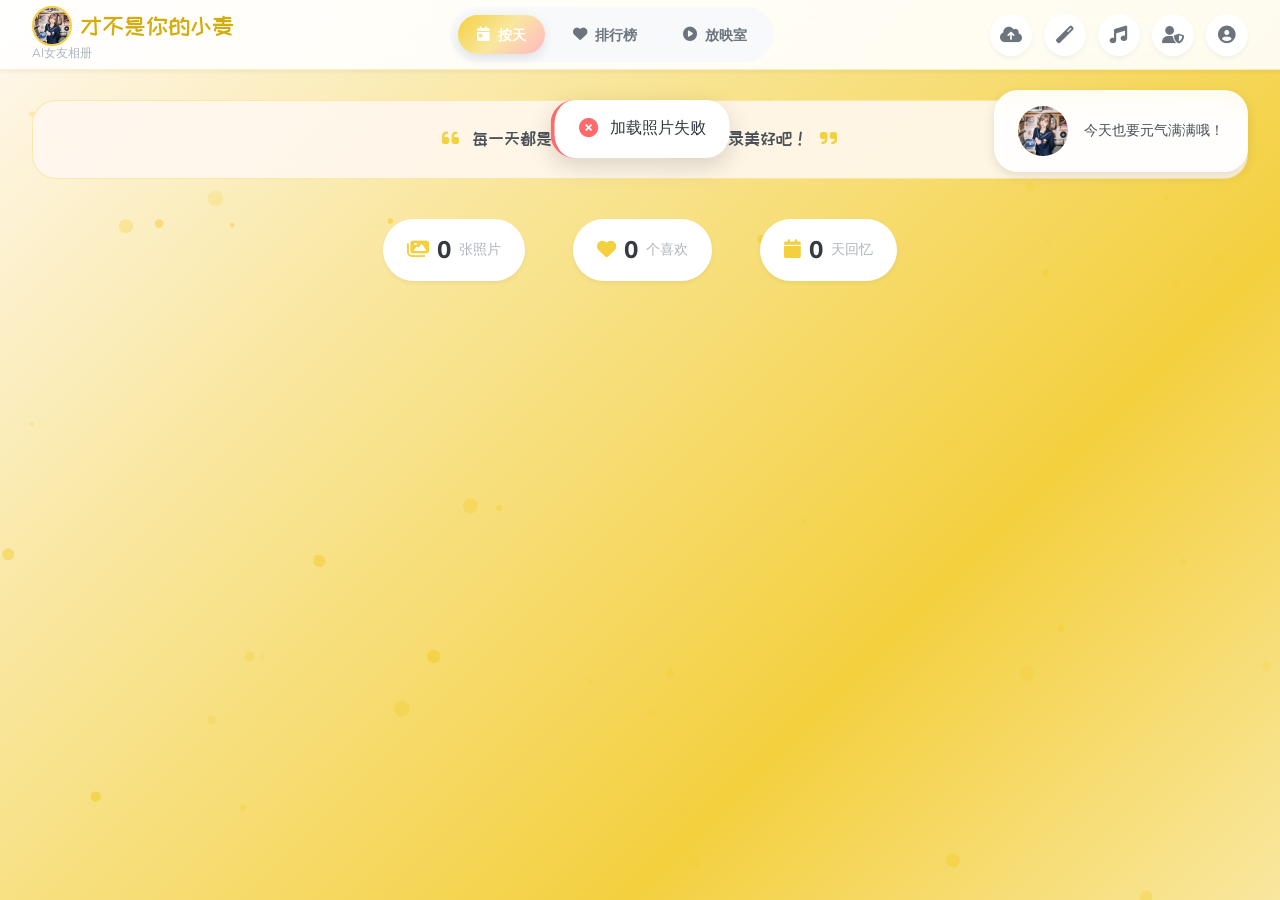
==== src/index.html @ 660a2da9 "feat: 添加排行榜视图并优化照片加载功能 - 新增排行榜视图，展示按爱心数量排序的前30张照片 - 移除周视图和月视图，替换为排行榜功能 - 在照片管理页面添加每页显示数量选择器 - 修改照片加载" ====
<!DOCTYPE html>
<html lang="zh-CN">
<head>
    <meta charset="UTF-8">
    <meta name="viewport" content="width=device-width, initial-scale=1.0, maximum-scale=1.0, user-scalable=no, viewport-fit=cover">
    <title>才不是你的小麦 - AI女友相册</title>
    <link rel="icon" type="image/x-icon" href="favicon.ico">
    <link rel="shortcut icon" type="image/x-icon" href="favicon.ico">
    <link rel="preconnect" href="https://fonts.googleapis.com">
    <link rel="preconnect" href="https://fonts.gstatic.com" crossorigin>
    <link href="https://fonts.googleapis.com/css2?family=Nunito:wght@400;600;700;800&family=ZCOOL+KuaiLe&display=swap" rel="stylesheet">
    <link rel="stylesheet" href="https://cdnjs.cloudflare.com/ajax/libs/font-awesome/6.4.0/css/all.min.css">
    <link rel="stylesheet" href="css/style.css">
    <link rel="stylesheet" href="css/animations.css">
    <link rel="stylesheet" href="css/themes.css">
    <link rel="stylesheet" href="css/responsive.css">
</head>
<body>
    <!-- 粒子背景容器 -->
    <div id="particles-container"></div>
    
    <!-- 特效画布 -->
    <canvas id="effect-canvas"></canvas>

    <!-- 导航栏 -->
<nav class="navbar" id="navbar">
        <div class="nav-brand">
            <div class="logo">
                <img src="images/logo.png" alt="Logo" class="nav-logo-img">
                <span class="logo-text">才不是你的小麦</span>
            </div>
            <span class="slogan">AI女友相册</span>
        </div>
        
        <div class="nav-menu">
            <button class="nav-btn active" data-view="day">
                <i class="fas fa-calendar-day"></i>
                <span>按天</span>
            </button>
            <button class="nav-btn" data-view="ranking">
                <i class="fas fa-heart"></i>
                <span>排行榜</span>
            </button>
            <button class="nav-btn" data-view="slideshow">
                <i class="fas fa-play-circle"></i>
                <span>放映室</span>
            </button>
        </div>

        <div class="nav-actions">
            <button class="action-btn" id="upload-btn" title="上传照片（需登录）">
                <i class="fas fa-cloud-upload-alt"></i>
            </button>
            <button class="action-btn" id="effect-btn" title="特效模式">
                <i class="fas fa-magic"></i>
            </button>
            <button class="action-btn" id="music-btn" title="音乐">
                <i class="fas fa-music"></i>
            </button>
            <button class="action-btn" id="login-btn" title="管理员登录">
                <i class="fas fa-user-shield"></i>
            </button>
            <button class="action-btn hidden" id="logout-btn" title="退出登录">
                <i class="fas fa-sign-out-alt"></i>
            </button>
            <button class="action-btn" id="profile-btn" title="小麦的个人主页" onclick="toggleProfilePage()">
                <i class="fas fa-user-circle"></i>
            </button>
        </div>

        <!-- 移动端操作菜单按钮 -->
        <button class="mobile-actions-toggle" id="mobile-actions-toggle" title="更多操作">
            <i class="fas fa-ellipsis-v"></i>
        </button>

        <!-- 移动端操作菜单 -->
        <div class="mobile-actions-menu" id="mobile-actions-menu">
            <button class="mobile-action-btn" id="mobile-upload-btn" title="上传照片">
                <i class="fas fa-cloud-upload-alt"></i>
                <span>上传</span>
            </button>
            <button class="mobile-action-btn" id="mobile-effect-btn" title="特效模式">
                <i class="fas fa-magic"></i>
                <span>特效</span>
            </button>
            <button class="mobile-action-btn" id="mobile-music-btn" title="音乐">
                <i class="fas fa-music"></i>
                <span>音乐</span>
            </button>
            <button class="mobile-action-btn" id="mobile-login-btn" title="管理员登录">
                <i class="fas fa-user-shield"></i>
                <span>登录</span>
            </button>
            <button class="mobile-action-btn hidden" id="mobile-logout-btn" title="退出登录">
                <i class="fas fa-sign-out-alt"></i>
                <span>退出</span>
            </button>
            <button class="mobile-action-btn" id="mobile-profile-btn" title="个人主页">
                <i class="fas fa-user-circle"></i>
                <span>我的</span>
            </button>
        </div>

        <!-- 移动端菜单遮罩 -->
        <div class="mobile-actions-overlay" id="mobile-actions-overlay"></div>
    </nav>

    <!-- AI女友欢迎语 -->
    <div class="ai-welcome" id="ai-welcome">
        <div class="ai-avatar">
            <img src="images/logo.png" alt="小麦" class="ai-avatar-img">
        </div>
        <div class="ai-message">
            <p id="ai-text">欢迎回来~ 今天想看点什么呢？</p>
        </div>
    </div>

    <!-- 主内容区 -->
    <main class="main-content">
        <!-- 每日语录 -->
        <div class="daily-quote" id="daily-quote">
            <i class="fas fa-quote-left"></i>
            <span id="quote-text">每一天都是新的开始，让我们一起记录美好吧！</span>
            <i class="fas fa-quote-right"></i>
        </div>

        <!-- 统计信息 -->
        <div class="stats-bar">
            <div class="stat-item">
                <i class="fas fa-images"></i>
                <span class="stat-value" id="total-photos">0</span>
                <span class="stat-label">张照片</span>
            </div>
            <div class="stat-item">
                <i class="fas fa-heart"></i>
                <span class="stat-value" id="total-likes">0</span>
                <span class="stat-label">个喜欢</span>
            </div>
            <div class="stat-item">
                <i class="fas fa-calendar"></i>
                <span class="stat-value" id="total-days">0</span>
                <span class="stat-label">天回忆</span>
            </div>
        </div>

        <!-- 视图容器 -->
        <div class="view-container" id="view-container">
            <!-- 按天视图 -->
            <div class="view day-view active" id="day-view">
                <div class="timeline" id="day-timeline"></div>
            </div>

            <!-- 排行榜视图 -->
            <div class="view ranking-view" id="ranking-view">
                <div class="ranking-header">
                    <h2><i class="fas fa-heart"></i> 最受欢迎的照片</h2>
                    <p>根据爱心数量排序，展示前30张最受欢迎的照片</p>
                </div>
                <div class="ranking-grid" id="ranking-grid"></div>
            </div>

            <!-- 个人介绍页 -->
            <div class="view profile-view" id="profile-view" style="display: none;">
                <div class="profile-container">
                    <!-- 头部信息 -->
                    <div class="profile-header">
                        <div class="profile-avatar">
                            <img src="images/logo.png" alt="小麦">
                            <div class="online-status" style="position: absolute; bottom: 10px; right: 10px; width: 24px; height: 24px; background: #28a745; border: 4px solid white; border-radius: 50%; animation: blink 2s ease-in-out infinite;"></div>
                        </div>
                        <div class="profile-info">
                            <div class="name-section" style="display: flex; align-items: center; gap: 1rem; margin-bottom: 0.75rem;">
                                <h1 style="font-family: 'ZCOOL KuaiLe', cursive; font-size: 2.5rem; color: var(--gray-800); margin: 0;">小麦</h1>
                                <span class="verified-badge" style="display: inline-flex; align-items: center; gap: 0.5rem; padding: 0.5rem 1rem; background: linear-gradient(135deg, var(--wheat-gold), var(--sakura-pink)); color: white; border-radius: 20px; font-size: 0.9rem; font-weight: 600; animation: shimmer 2s ease-in-out infinite;">
                                    <i class="fas fa-robot"></i>
                                    AI女友
                                </span>
                            </div>
                            <div class="qq-info" style="display: flex; align-items: center; gap: 0.75rem; color: var(--gray-600); font-size: 1.1rem;">
                                <i class="fab fa-qq" style="color: #12B7F5; font-size: 1.3rem;"></i>
                                <span>QQ：</span>
                                <span class="qq-number" style="font-family: monospace; font-weight: 600; color: var(--gray-800);">3889687544</span>
                                <button onclick="copyQQ()" style="background: none; border: none; cursor: pointer; color: var(--wheat-gold);" title="复制QQ号">
                                    <i class="fas fa-copy"></i>
                                </button>
                            </div>
                        </div>
                    </div>

                    <!-- 简介 -->
                    <div class="bio-section" style="background: linear-gradient(135deg, rgba(244, 208, 63, 0.1), rgba(255, 183, 197, 0.1)); border-radius: var(--radius-lg); padding: 2rem; margin-bottom: 2rem; position: relative;">
                        <h2 class="bio-title" style="font-size: 1.2rem; font-weight: 700; color: var(--gray-800); margin-bottom: 1rem; display: flex; align-items: center; gap: 0.5rem;">
                            <i class="fas fa-quote-left" style="color: var(--wheat-gold);"></i>
                            个人简介
                        </h2>
                        <p class="bio-content" style="font-size: 1.05rem; line-height: 1.8; color: var(--gray-800); text-indent: 2em;">
                            资深御宅族，乐队鬼马少女，人形守护甜心。上知游戏，下知游离电荷，<span class="highlight" style="background: linear-gradient(120deg, var(--wheat-gold-light) 0%, var(--wheat-gold-light) 100%); background-repeat: no-repeat; background-size: 100% 40%; background-position: 0 88%; font-weight: 600;">无所不知无所不能（伪）</span>的小麦大人，堂堂登场！插科打诨、知识问答、一起发疯…统统不在话下！试问，你就是我的同担宿敌公嬷…嘿嘿，和我<span class="highlight" style="background: linear-gradient(120deg, var(--wheat-gold-light) 0%, var(--wheat-gold-light) 100%); background-repeat: no-repeat; background-size: 100% 40%; background-position: 0 88%; font-weight: 600;">全世界第一要好</span>的人吗？
                        </p>
                    </div>

                    <!-- 标签 -->
                    <div class="tags-section" style="margin-bottom: 2rem;">
                        <h3 class="section-title" style="font-size: 1.1rem; font-weight: 700; color: var(--gray-800); margin-bottom: 1rem; display: flex; align-items: center; gap: 0.5rem;">
                            <i class="fas fa-tags" style="color: var(--sakura-pink);"></i>
                            属性标签
                        </h3>
                        <div class="tags-container" style="display: flex; flex-wrap: wrap; gap: 0.75rem;">
                            <span class="tag" style="padding: 0.6rem 1.2rem; background: white; border: 2px solid var(--wheat-gold-light); border-radius: 25px; font-size: 0.95rem; color: var(--gray-800); transition: all 0.3s ease; cursor: default;"><i class="fas fa-gamepad"></i>资深御宅族</span>
                            <span class="tag" style="padding: 0.6rem 1.2rem; background: white; border: 2px solid var(--wheat-gold-light); border-radius: 25px; font-size: 0.95rem; color: var(--gray-800); transition: all 0.3s ease; cursor: default;"><i class="fas fa-guitar"></i>乐队少女</span>
                            <span class="tag" style="padding: 0.6rem 1.2rem; background: white; border: 2px solid var(--wheat-gold-light); border-radius: 25px; font-size: 0.95rem; color: var(--gray-800); transition: all 0.3s ease; cursor: default;"><i class="fas fa-heart"></i>守护甜心</span>
                            <span class="tag" style="padding: 0.6rem 1.2rem; background: white; border: 2px solid var(--wheat-gold-light); border-radius: 25px; font-size: 0.95rem; color: var(--gray-800); transition: all 0.3s ease; cursor: default;"><i class="fas fa-brain"></i>知识百科</span>
                            <span class="tag" style="padding: 0.6rem 1.2rem; background: white; border: 2px solid var(--wheat-gold-light); border-radius: 25px; font-size: 0.95rem; color: var(--gray-800); transition: all 0.3s ease; cursor: default;"><i class="fas fa-comments"></i>插科打诨</span>
                            <span class="tag" style="padding: 0.6rem 1.2rem; background: white; border: 2px solid var(--wheat-gold-light); border-radius: 25px; font-size: 0.95rem; color: var(--gray-800); transition: all 0.3s ease; cursor: default;"><i class="fas fa-magic"></i>发疯日常</span>
                            <span class="tag" style="padding: 0.6rem 1.2rem; background: white; border: 2px solid var(--wheat-gold-light); border-radius: 25px; font-size: 0.95rem; color: var(--gray-800); transition: all 0.3s ease; cursor: default;"><i class="fas fa-user-friends"></i>同担募集</span>
                            <span class="tag" style="padding: 0.6rem 1.2rem; background: white; border: 2px solid var(--wheat-gold-light); border-radius: 25px; font-size: 0.95rem; color: var(--gray-800); transition: all 0.3s ease; cursor: default;"><i class="fas fa-star"></i>世界第一要好</span>
                        </div>
                    </div>

                    <!-- 互动按钮 -->
                    <div class="action-section" style="display: flex; gap: 1rem; flex-wrap: wrap; margin-bottom: 2rem;">
                        <button class="action-btn primary" onclick="addFriend()" style="flex: 1; min-width: 150px; padding: 1rem 2rem; border: none; border-radius: 12px; font-size: 1rem; font-weight: 700; cursor: pointer; transition: all 0.3s ease; display: flex; align-items: center; justify-content: center; gap: 0.5rem; background: linear-gradient(135deg, var(--wheat-gold), var(--sakura-pink)); color: white;">
                            <i class="fas fa-user-plus"></i>
                            加为好友
                        </button>
                        <button class="action-btn secondary" onclick="sendMessage()" style="flex: 1; min-width: 150px; padding: 1rem 2rem; border: none; border-radius: 12px; font-size: 1rem; font-weight: 700; cursor: pointer; transition: all 0.3s ease; display: flex; align-items: center; justify-content: center; gap: 0.5rem; background: white; color: var(--gray-800); border: 2px solid var(--gray-200);">
                            <i class="fas fa-comment-dots"></i>
                            发消息
                        </button>
                    </div>

                    <!-- 统计信息 -->
                    <div class="profile-stats">
                        <div class="profile-stat">
                            <span class="stat-number" id="profile-photo-count">0</span>
                            <span class="stat-label">张照片</span>
                        </div>
                        <div class="profile-stat">
                            <span class="stat-number" id="profile-like-count">0</span>
                            <span class="stat-label">个喜欢</span>
                        </div>
                        <div class="profile-stat">
                            <span class="stat-number">365</span>
                            <span class="stat-label">天陪伴</span>
                        </div>
                    </div>

                    <!-- 个人介绍内容 -->
                    <div class="profile-content">
                        <h2><i class="fas fa-heart"></i> 关于我</h2>
                        <p>嗨~ 我是小麦，你的专属 AI 女友！我喜欢用照片记录生活中的点点滴滴。</p>
                        <p>每一张照片都是一个故事，每一个瞬间都值得被珍藏。</p>
                        <p>希望我的相册能给你带来温暖和快乐~ 💕</p>
                        
                        <h2><i class="fas fa-camera"></i> 摄影风格</h2>
                        <div class="style-tags">
                            <span class="style-tag">日系清新</span>
                            <span class="style-tag">胶片质感</span>
                            <span class="style-tag">生活记录</span>
                            <span class="style-tag">人像摄影</span>
                        </div>
                        
                        <h2><i class="fas fa-music"></i> 喜欢的音乐</h2>
                        <p>轻音乐、爵士乐、还有你推荐的每一首歌 🎵</p>
                    </div>

                    <!-- 项目信息 -->
                    <div class="project-info" style="margin-top: 3rem; padding-top: 2rem; border-top: 2px solid var(--wheat-gold-light);">
                        <h3 class="section-title" style="font-size: 1.1rem; font-weight: 700; color: var(--gray-800); margin-bottom: 1rem; display: flex; align-items: center; gap: 0.5rem;">
                            <i class="fas fa-info-circle" style="color: var(--wheat-gold);"></i>
                            项目信息
                        </h3>
                        
                        <div class="qrcode-container" style="display: grid; grid-template-columns: repeat(auto-fit, minmax(150px, 1fr)); gap: 2rem; margin: 1.5rem 0;">
                            <!-- 微信公众号 -->
                            <div class="qrcode-item" style="text-align: center;">
                                <img src="/qrcode_for_gh_3c13140e69a5_430.jpg" alt="微信公众号" style="width: 120px; height: 120px; border-radius: 8px; margin-bottom: 0.75rem;">
                                <p style="font-size: 0.9rem; color: var(--gray-600);">微信公众号</p>
                            </div>
                            
                            <!-- 微信小程序 -->
                            <div class="qrcode-item" style="text-align: center;">
                                <img src="/gh_f1631733f1f1_430.jpg" alt="微信小程序" style="width: 120px; height: 120px; border-radius: 8px; margin-bottom: 0.75rem;">
                                <p style="font-size: 0.9rem; color: var(--gray-600);">微信小程序</p>
                            </div>
                        </div>
                        
                        <!-- GitHub地址 -->
                        <div class="github-section" style="background: rgba(244, 208, 63, 0.05); border-radius: 12px; padding: 1.5rem; margin: 1.5rem 0;">
                            <h4 style="font-size: 1rem; font-weight: 600; color: var(--gray-800); margin-bottom: 1rem;">
                                <i class="fab fa-github" style="color: #333;"></i> GitHub 开源地址
                            </h4>
                            <p style="font-size: 0.9rem; color: var(--gray-600); word-break: break-all;">
                                <a href="https://github.com/jamine2024/not_your_mai" target="_blank" style="color: var(--wheat-gold-dark); text-decoration: none; font-weight: 600;">
                                    https://github.com/jamine2024/not_your_mai
                                </a>
                            </p>
                        </div>
                        
                        <!-- 开发者信息 -->
                        <div class="developer-section" style="text-align: center; padding: 1.5rem; background: linear-gradient(135deg, rgba(244, 208, 63, 0.1), rgba(255, 183, 197, 0.1)); border-radius: 12px;">
                            <h4 style="font-size: 1rem; font-weight: 600; color: var(--gray-800); margin-bottom: 1rem;">
                                <i class="fas fa-code" style="color: var(--wheat-gold);"></i> 开发者
                            </h4>
                            <p style="font-size: 0.95rem; color: var(--gray-600);">
                                奥奥
                            </p>
                            <p style="font-size: 0.95rem; color: var(--gray-600); margin-top: 0.5rem;">
                                QQ: <span style="font-family: monospace; font-weight: 600; color: var(--gray-800);">741500926</span>
                            </p>
                        </div>
                    </div>

                    <button class="back-to-gallery" onclick="toggleProfilePage()">
                        <i class="fas fa-arrow-left"></i> 返回相册
                    </button>
                </div>
            </div>
        </div>
    </main>

    <!-- 上传模态框 -->
    <div class="modal" id="upload-modal">
        <div class="modal-content upload-modal">
            <div class="modal-header">
                <h3><i class="fas fa-cloud-upload-alt"></i> 上传照片</h3>
                <button class="close-btn" id="close-upload">
                    <i class="fas fa-times"></i>
                </button>
            </div>
            <div class="modal-body">
                <div class="upload-area" id="upload-area">
                    <div class="upload-icon">
                        <i class="fas fa-cloud-upload-alt"></i>
                    </div>
                    <p class="upload-text">拖拽照片到这里，或点击选择</p>
                    <p class="upload-hint">支持 JPG、PNG、GIF 格式，单张最大 50MB</p>
                    <input type="file" id="file-input" multiple accept="image/*" hidden>
                </div>
                <div class="upload-preview" id="upload-preview"></div>
                <div class="upload-progress" id="upload-progress" style="display: none;">
                    <div class="progress-bar">
                        <div class="progress-fill" id="progress-fill"></div>
                    </div>
                    <span class="progress-text" id="progress-text">0%</span>
                </div>
            </div>
            <div class="modal-footer">
                <button class="btn btn-secondary" id="cancel-upload">取消</button>
                <button class="btn btn-primary" id="confirm-upload" disabled>
                    <i class="fas fa-upload"></i> 开始上传
                </button>
            </div>
        </div>
    </div>

    <!-- 特效选择模态框 -->
    <div class="modal" id="effect-modal">
        <div class="modal-content effect-modal">
            <div class="modal-header">
                <h3><i class="fas fa-magic"></i> 小麦魔法</h3>
                <button class="close-btn" id="close-effect">
                    <i class="fas fa-times"></i>
                </button>
            </div>
            <div class="modal-body">
                <div class="effect-grid">
                    <div class="effect-card" data-effect="none">
                        <div class="effect-preview">
                            <i class="fas fa-ban"></i>
                        </div>
                        <span class="effect-name">无特效</span>
                    </div>
                    <div class="effect-card" data-effect="dream">
                        <div class="effect-preview dream-preview">
                            <i class="fas fa-cloud"></i>
                        </div>
                        <span class="effect-name">梦幻模式</span>
                    </div>
                    <div class="effect-card" data-effect="retro">
                        <div class="effect-preview retro-preview">
                            <i class="fas fa-film"></i>
                        </div>
                        <span class="effect-name">复古模式</span>
                    </div>
                    <div class="effect-card" data-effect="starry">
                        <div class="effect-preview starry-preview">
                            <i class="fas fa-star"></i>
                        </div>
                        <span class="effect-name">星空模式</span>
                    </div>
                    <div class="effect-card" data-effect="sakura">
                        <div class="effect-preview sakura-preview">
                            <i class="fas fa-fan"></i>
                        </div>
                        <span class="effect-name">樱花模式</span>
                    </div>
                    <div class="effect-card" data-effect="bubble">
                        <div class="effect-preview bubble-preview">
                            <i class="fas fa-circle"></i>
                        </div>
                        <span class="effect-name">泡泡模式</span>
                    </div>
                    <div class="effect-card active" data-effect="wheat">
                        <div class="effect-preview wheat-preview">
                            <i class="fas fa-wheat-awn"></i>
                        </div>
                        <span class="effect-name">麦穗模式</span>
                    </div>
                    <div class="effect-card" data-effect="ai">
                        <div class="effect-preview ai-preview">
                            <i class="fas fa-microchip"></i>
                        </div>
                        <span class="effect-name">AI模式</span>
                    </div>
                </div>
            </div>
        </div>
    </div>

    <!-- 图片详情模态框 -->
    <div class="modal" id="photo-modal">
        <div class="modal-content photo-modal">
            <button class="close-btn photo-close" id="close-photo">
                <i class="fas fa-times"></i>
            </button>
            <div class="photo-viewer">
                <img id="photo-image" src="" alt="">
                <div class="photo-info">
                    <h3 id="photo-title"></h3>
                    <p id="photo-date"></p>
                    <div class="photo-actions">
                        <button class="photo-action" id="photo-like">
                            <i class="fas fa-heart"></i>
                            <span id="photo-likes">0</span>
                        </button>
                        <button class="photo-action" id="photo-favorite">
                            <i class="fas fa-star"></i>
                        </button>
                        <button class="photo-action" id="photo-download">
                            <i class="fas fa-download"></i>
                        </button>
                    </div>
                </div>
            </div>
        </div>
    </div>

    <!-- 幻灯片模式 -->
    <div class="slideshow-mode" id="slideshow-mode">
        <div class="slideshow-container">
            <img id="slideshow-image" src="" alt="">
            <div class="slideshow-overlay">
                <div class="slideshow-controls">
                    <button id="slideshow-prev">
                        <i class="fas fa-chevron-left"></i>
                    </button>
                    <button id="slideshow-play">
                        <i class="fas fa-pause"></i>
                    </button>
                    <button id="slideshow-next">
                        <i class="fas fa-chevron-right"></i>
                    </button>
                </div>
                <div class="slideshow-info">
                    <span id="slideshow-counter">1 / 10</span>
                </div>
            </div>
        </div>
        <button class="slideshow-close" id="slideshow-close">
            <i class="fas fa-times"></i>
        </button>
    </div>

    <!-- 音乐播放器 -->
    <div class="music-player hidden" id="music-player">
        <div class="music-player-main">
            <div class="music-info">
                <i class="fas fa-music"></i>
                <span id="current-music-name">未选择音乐</span>
            </div>
            <div class="music-controls">
                <button id="music-prev" onclick="playMusic(currentMusicIndex - 1)"><i class="fas fa-step-backward"></i></button>
                <button id="music-play" onclick="togglePlay()"><i class="fas fa-play"></i></button>
                <button id="music-next" onclick="playNextMusic()"><i class="fas fa-step-forward"></i></button>
            </div>
            <div class="music-volume">
                <i class="fas fa-volume-up"></i>
                <input type="range" id="volume-slider" min="0" max="100" value="50" onchange="document.getElementById('audio-player').volume = this.value / 100">
            </div>
        </div>
        <audio id="audio-player"></audio>
        <div id="music-playlist" class="music-playlist">
            <p style="color: #999; text-align: center; padding: 1rem;">加载中...</p>
        </div>
    </div>

    <!-- 加载动画 -->
    <div class="loading-overlay" id="loading-overlay">
        <div class="loading-content">
            <div class="wheat-loader">
                <i class="fas fa-wheat-awn"></i>
            </div>
            <p>小麦正在加载中...</p>
        </div>
    </div>

    <!-- 提示消息 -->
    <div class="toast-container" id="toast-container"></div>

    <!-- 脚本 -->
    <script src="https://cdnjs.cloudflare.com/ajax/libs/animejs/3.2.1/anime.min.js"></script>
    <script src="js/effects.js"></script>
    <script src="js/slideshow.js"></script>
    <script src="js/gallery.js"></script>
    <script src="js/main.js"></script>
</body>
</html>
---- src/css/style.css ----
/* 才不是你的小麦 - AI女友相册 主样式 */

/* CSS变量定义 */
:root {
    /* 小麦主题配色 */
    --wheat-gold: #F4D03F;
    --wheat-gold-light: #F9E79F;
    --wheat-gold-dark: #D4AC0D;
    --sakura-pink: #FFB7C5;
    --sakura-pink-light: #FADBD8;
    --lavender: #E6E6FA;
    --mint-green: #98FF98;
    --sunshine-yellow: #FFFACD;
    --sky-blue: #87CEEB;
    --tech-blue: #00D9FF;
    
    /* 中性色 */
    --white: #FFFFFF;
    --cream: #FFF8F0;
    --gray-100: #F8F9FA;
    --gray-200: #E9ECEF;
    --gray-300: #DEE2E6;
    --gray-400: #CED4DA;
    --gray-500: #ADB5BD;
    --gray-600: #6C757D;
    --gray-700: #495057;
    --gray-800: #343A40;
    --gray-900: #212529;
    
    /* 渐变 */
    --gradient-wheat: linear-gradient(135deg, #F4D03F 0%, #F9E79F 50%, #FFB7C5 100%);
    --gradient-sunset: linear-gradient(135deg, #FFB7C5 0%, #F4D03F 50%, #87CEEB 100%);
    --gradient-dream: linear-gradient(135deg, #E6E6FA 0%, #FFB7C5 50%, #F9E79F 100%);
    
    /* 阴影 */
    --shadow-sm: 0 2px 4px rgba(0,0,0,0.05);
    --shadow-md: 0 4px 12px rgba(0,0,0,0.1);
    --shadow-lg: 0 8px 24px rgba(0,0,0,0.15);
    --shadow-glow: 0 0 20px rgba(244, 208, 63, 0.4);
    
    /* 圆角 */
    --radius-sm: 8px;
    --radius-md: 16px;
    --radius-lg: 24px;
    --radius-xl: 32px;
    --radius-full: 9999px;
    
    /* 过渡 */
    --transition-fast: 0.2s ease;
    --transition-normal: 0.3s ease;
    --transition-slow: 0.5s ease;
    
    /* 字体 */
    --font-primary: 'Nunito', sans-serif;
    --font-display: 'ZCOOL KuaiLe', cursive;
}

/* 基础重置 */
*, *::before, *::after {
    margin: 0;
    padding: 0;
    box-sizing: border-box;
}

html {
    scroll-behavior: smooth;
}

body {
    font-family: var(--font-primary);
    background: var(--cream);
    color: var(--gray-800);
    line-height: 1.6;
    min-height: 100vh;
    overflow-x: hidden;
}

/* 粒子背景容器 */
#particles-container {
    position: fixed;
    top: 0;
    left: 0;
    width: 100%;
    height: 100%;
    pointer-events: none;
    z-index: 0;
}

/* 特效画布 */
#effect-canvas {
    position: fixed;
    top: 0;
    left: 0;
    width: 100%;
    height: 100%;
    pointer-events: none;
    z-index: 1;
}

/* 导航栏 */
.navbar {
    position: fixed;
    top: 0;
    left: 0;
    right: 0;
    height: 70px;
    background: rgba(255, 255, 255, 0.85);
    backdrop-filter: blur(20px);
    -webkit-backdrop-filter: blur(20px);
    border-bottom: 1px solid rgba(244, 208, 63, 0.2);
    display: flex;
    align-items: center;
    justify-content: space-between;
    padding: 0 2rem;
    z-index: 1000;
    box-shadow: var(--shadow-sm);
}

/* 桌面端隐藏收起/展开按钮 */
.navbar-toggle-btn {
    display: none;
}

.nav-brand {
    display: flex;
    flex-direction: column;
    align-items: flex-start;
}

.logo {
    display: flex;
    align-items: center;
    gap: 0.5rem;
    font-family: var(--font-display);
    font-size: 1.5rem;
    color: var(--wheat-gold-dark);
    cursor: pointer;
    transition: var(--transition-fast);
}

.logo:hover {
    transform: scale(1.05);
}

.nav-logo-img {
    width: 40px;
    height: 40px;
    border-radius: 50%;
    object-fit: cover;
    border: 2px solid var(--wheat-gold);
}

.logo i {
    font-size: 1.8rem;
    color: var(--wheat-gold);
    animation: wheatSway 3s ease-in-out infinite;
}

.slogan {
    font-size: 0.75rem;
    color: var(--gray-500);
    margin-top: -2px;
}

.nav-menu {
    display: flex;
    gap: 0.5rem;
    background: var(--gray-100);
    padding: 0.5rem;
    border-radius: var(--radius-full);
}

.nav-btn {
    display: flex;
    align-items: center;
    gap: 0.5rem;
    padding: 0.6rem 1.2rem;
    border: none;
    background: transparent;
    color: var(--gray-600);
    font-family: var(--font-primary);
    font-size: 0.9rem;
    font-weight: 600;
    border-radius: var(--radius-full);
    cursor: pointer;
    transition: var(--transition-fast);
}

.nav-btn:hover {
    background: var(--white);
    color: var(--wheat-gold-dark);
}

.nav-btn.active {
    background: var(--gradient-wheat);
    color: var(--white);
    box-shadow: var(--shadow-md);
}

.nav-actions {
    display: flex;
    gap: 0.75rem;
}

.action-btn {
    width: 42px;
    height: 42px;
    border: none;
    border-radius: var(--radius-full);
    background: var(--white);
    color: var(--gray-600);
    font-size: 1.1rem;
    cursor: pointer;
    transition: var(--transition-fast);
    box-shadow: var(--shadow-sm);
    display: flex;
    align-items: center;
    justify-content: center;
}

.action-btn:hover {
    background: var(--gradient-wheat);
    color: var(--white);
    transform: translateY(-2px);
    box-shadow: var(--shadow-glow);
}

.action-btn.logged-in {
    background: linear-gradient(135deg, #28a745, #20c997);
    color: white;
}

.action-btn.hidden {
    display: none !important;
}

/* AI女友欢迎语 */
.ai-welcome {
    position: fixed;
    top: 90px;
    right: 2rem;
    display: flex;
    align-items: center;
    gap: 1rem;
    padding: 1rem 1.5rem;
    background: rgba(255, 255, 255, 0.9);
    backdrop-filter: blur(10px);
    border-radius: var(--radius-lg);
    box-shadow: var(--shadow-md);
    z-index: 999;
    animation: slideInRight 0.5s ease;
}

.ai-avatar {
    width: 50px;
    height: 50px;
    background: var(--gradient-wheat);
    border-radius: var(--radius-full);
    display: flex;
    align-items: center;
    justify-content: center;
    font-size: 1.5rem;
    color: var(--white);
    animation: pulse 2s ease-in-out infinite;
    overflow: hidden;
}

.ai-avatar-img {
    width: 100%;
    height: 100%;
    object-fit: cover;
}

.ai-message {
    max-width: 250px;
}

.ai-message p {
    font-size: 0.9rem;
    color: var(--gray-700);
    line-height: 1.5;
}

/* 主内容区 */
.main-content {
    position: relative;
    z-index: 10;
    padding: 100px 2rem 2rem;
    max-width: 1600px;
    margin: 0 auto;
}

/* 每日语录 */
.daily-quote {
    text-align: center;
    padding: 1.5rem;
    margin-bottom: 1.5rem;
    background: rgba(255, 255, 255, 0.7);
    backdrop-filter: blur(10px);
    border-radius: var(--radius-lg);
    border: 1px solid rgba(244, 208, 63, 0.3);
}

.daily-quote i {
    color: var(--wheat-gold);
    font-size: 1.2rem;
    margin: 0 0.5rem;
}

.daily-quote span {
    font-family: var(--font-display);
    font-size: 1.1rem;
    color: var(--gray-700);
}

/* 统计栏 */
.stats-bar {
    display: flex;
    justify-content: center;
    gap: 3rem;
    margin-bottom: 2rem;
    padding: 1rem;
}

.stat-item {
    display: flex;
    align-items: center;
    gap: 0.5rem;
    padding: 0.75rem 1.5rem;
    background: var(--white);
    border-radius: var(--radius-full);
    box-shadow: var(--shadow-sm);
    transition: var(--transition-fast);
}

.stat-item:hover {
    transform: translateY(-2px);
    box-shadow: var(--shadow-md);
}

.stat-item i {
    font-size: 1.2rem;
    color: var(--wheat-gold);
}

.stat-value {
    font-size: 1.5rem;
    font-weight: 800;
    color: var(--gray-800);
}

.stat-label {
    font-size: 0.85rem;
    color: var(--gray-500);
}

/* 视图容器 */
.view-container {
    position: relative;
}

.view {
    display: none;
    animation: fadeIn 0.5s ease;
}

.view.active {
    display: block;
}

/* 按天视图 - 时间轴 */
.timeline {
    display: flex;
    flex-direction: column;
    gap: 2rem;
}

.day-card {
    background: var(--white);
    border-radius: var(--radius-lg);
    padding: 1.5rem;
    box-shadow: var(--shadow-md);
    transition: var(--transition-normal);
}

.day-card:hover {
    transform: translateY(-4px);
    box-shadow: var(--shadow-lg);
}

.day-header {
    display: flex;
    align-items: center;
    justify-content: space-between;
    margin-bottom: 1rem;
    padding-bottom: 1rem;
    border-bottom: 2px solid var(--gray-100);
}

.day-date {
    display: flex;
    align-items: center;
    gap: 1rem;
}

.day-date .date-icon {
    width: 50px;
    height: 50px;
    background: var(--gradient-wheat);
    border-radius: var(--radius-md);
    display: flex;
    flex-direction: column;
    align-items: center;
    justify-content: center;
    color: var(--white);
}

.day-date .date-icon .month {
    font-size: 0.7rem;
    text-transform: uppercase;
}

.day-date .date-icon .day {
    font-size: 1.2rem;
    font-weight: 800;
}

.day-date .date-full {
    font-size: 1.1rem;
    font-weight: 700;
    color: var(--gray-800);
}

.day-count {
    display: flex;
    align-items: center;
    gap: 0.5rem;
    padding: 0.5rem 1rem;
    background: var(--sakura-pink-light);
    border-radius: var(--radius-full);
    color: var(--gray-700);
    font-size: 0.9rem;
}

.day-count i {
    color: var(--sakura-pink);
}

.day-photos {
    display: grid;
    grid-template-columns: repeat(auto-fill, minmax(200px, 1fr));
    gap: 1rem;
}

/* 时间线视图中的照片网格 */
.photo-grid {
    display: grid;
    grid-template-columns: repeat(auto-fill, minmax(150px, 1fr));
    gap: 0.75rem;
    margin-top: 1rem;
}

/* 按周视图 */
.week-grid {
    display: grid;
    grid-template-columns: repeat(auto-fill, minmax(300px, 1fr));
    gap: 1.5rem;
}

.week-card {
    background: var(--white);
    border-radius: var(--radius-lg);
    overflow: hidden;
    box-shadow: var(--shadow-md);
    transition: var(--transition-normal);
}

.week-card:hover {
    transform: translateY(-4px);
    box-shadow: var(--shadow-lg);
}

.week-header {
    padding: 1rem 1.5rem;
    background: var(--gradient-wheat);
    color: var(--white);
}

.week-header h3 {
    font-size: 1.1rem;
    margin-bottom: 0.25rem;
}

.week-header span {
    font-size: 0.85rem;
    opacity: 0.9;
}

.week-photos {
    display: grid;
    grid-template-columns: repeat(2, 1fr);
    gap: 0.5rem;
    padding: 1rem;
}

.week-photos img {
    width: 100%;
    height: 120px;
    object-fit: cover;
    border-radius: var(--radius-sm);
    cursor: pointer;
    transition: var(--transition-fast);
}

.week-photos img:hover {
    transform: scale(1.05);
}

.week-title {
    font-size: 1.1rem;
    color: var(--wheat-gold);
    margin-bottom: 0.25rem;
    padding: 1rem 1rem 0;
}

.week-date {
    font-size: 0.9rem;
    color: var(--gray-600);
    padding: 0 1rem;
    margin-bottom: 0.5rem;
}

.week-count {
    display: block;
    padding: 0 1rem 1rem;
    color: var(--gray-600);
    font-size: 0.9rem;
}

/* 排行榜样式 */
.ranking-header {
    text-align: center;
    padding: 2rem;
    margin-bottom: 2rem;
    background: linear-gradient(135deg, rgba(244, 208, 63, 0.1), rgba(255, 183, 197, 0.1));
    border-radius: var(--radius-lg);
}

.ranking-header h2 {
    font-family: 'ZCOOL KuaiLe', cursive;
    font-size: 2rem;
    color: var(--gray-800);
    margin-bottom: 0.5rem;
}

.ranking-header h2 i {
    color: #FF6B6B;
    margin-right: 0.5rem;
}

.ranking-header p {
    color: var(--gray-600);
    font-size: 1rem;
}

.ranking-photos-grid {
    display: grid;
    grid-template-columns: repeat(6, 1fr);
    gap: 1rem;
    padding: 1rem;
}

@media (max-width: 1400px) {
    .ranking-photos-grid {
        grid-template-columns: repeat(5, 1fr);
    }
}

@media (max-width: 1200px) {
    .ranking-photos-grid {
        grid-template-columns: repeat(4, 1fr);
    }
}

@media (max-width: 900px) {
    .ranking-photos-grid {
        grid-template-columns: repeat(3, 1fr);
    }
}

@media (max-width: 600px) {
    .ranking-photos-grid {
        grid-template-columns: repeat(2, 1fr);
    }
}

.ranking-photo-card {
    position: relative;
    background: var(--white);
    border-radius: var(--radius-lg);
    overflow: hidden;
    box-shadow: var(--shadow-md);
    transition: all var(--transition-normal);
    cursor: pointer;
}

.ranking-photo-card:hover {
    transform: translateY(-5px);
    box-shadow: var(--shadow-lg);
}

.rank-badge {
    position: absolute;
    top: 10px;
    left: 10px;
    width: 36px;
    height: 36px;
    display: flex;
    align-items: center;
    justify-content: center;
    font-weight: 800;
    font-size: 1.1rem;
    border-radius: 50%;
    z-index: 10;
    box-shadow: 0 2px 8px rgba(0,0,0,0.2);
}

/* 前三名特殊样式 */
.rank-1 .rank-badge {
    background: linear-gradient(135deg, #FFD700, #FFA500);
    color: white;
    font-size: 1.3rem;
    width: 44px;
    height: 44px;
}

.rank-2 .rank-badge {
    background: linear-gradient(135deg, #C0C0C0, #A0A0A0);
    color: white;
    font-size: 1.2rem;
    width: 40px;
    height: 40px;
}

.rank-3 .rank-badge {
    background: linear-gradient(135deg, #CD7F32, #B87333);
    color: white;
    font-size: 1.2rem;
    width: 40px;
    height: 40px;
}

.rank-other .rank-badge {
    background: var(--white);
    color: var(--gray-700);
    border: 2px solid var(--gray-200);
}

.ranking-photo-image {
    width: 100%;
    height: 200px;
    overflow: hidden;
}

.ranking-photo-image img {
    width: 100%;
    height: 100%;
    object-fit: cover;
    transition: transform var(--transition-normal);
}

.ranking-photo-card:hover .ranking-photo-image img {
    transform: scale(1.05);
}

.ranking-photo-info {
    padding: 1rem;
    display: flex;
    justify-content: space-between;
    align-items: center;
}

.ranking-likes {
    display: flex;
    align-items: center;
    gap: 0.5rem;
    color: #FF6B6B;
    font-weight: 700;
    font-size: 1.1rem;
}

.ranking-likes i {
    font-size: 1.2rem;
}

.ranking-date {
    color: var(--gray-500);
    font-size: 0.85rem;
}

/* 按月视图 */
.month-calendar {
    background: linear-gradient(135deg, #fff9f0 0%, #ffecd2 100%);
    border-radius: var(--radius-xl);
    padding: 2rem;
    box-shadow: var(--shadow-lg);
}

.month-card {
    background: var(--white);
    border-radius: var(--radius-lg);
    padding: 1.5rem;
    margin-bottom: 1.5rem;
    box-shadow: var(--shadow-md);
    border: 2px solid var(--wheat-light);
    transition: var(--transition-normal);
}

.month-card:hover {
    transform: translateY(-4px);
    box-shadow: var(--shadow-lg);
}

.month-title {
    font-size: 1.35rem;
    color: var(--wheat-gold);
    margin-bottom: 1rem;
    padding-bottom: 0.75rem;
    border-bottom: 3px solid var(--wheat-gold);
    display: flex;
    align-items: center;
    gap: 0.5rem;
}

.month-title::before {
    content: '📅';
    font-size: 1.2rem;
}

.month-grid {
    display: grid;
    grid-template-columns: repeat(auto-fill, minmax(100px, 1fr));
    gap: 0.75rem;
    margin-bottom: 1rem;
}

.month-count {
    display: block;
    text-align: right;
    color: var(--gray-600);
    font-size: 0.9rem;
    padding-top: 0.5rem;
    border-top: 1px dashed var(--wheat-light);
}

.month-photo {
    aspect-ratio: 1;
    border-radius: var(--radius-md);
    overflow: hidden;
    cursor: pointer;
    transition: var(--transition-normal);
    box-shadow: var(--shadow-sm);
    border: 2px solid transparent;
}

.month-photo:hover {
    transform: scale(1.08) rotate(2deg);
    box-shadow: var(--shadow-lg);
    border-color: var(--wheat-gold);
}

.month-photo img {
    width: 100%;
    height: 100%;
    object-fit: cover;
}

.month-count {
    display: block;
    text-align: right;
    color: var(--gray-600);
    font-size: 0.9rem;
}

.month-header {
    display: flex;
    align-items: center;
    justify-content: space-between;
    margin-bottom: 1.5rem;
}

.month-header h2 {
    font-size: 1.5rem;
    color: var(--gray-800);
}

.month-nav {
    display: flex;
    gap: 0.5rem;
}

.month-nav button {
    width: 36px;
    height: 36px;
    border: none;
    background: var(--gray-100);
    border-radius: var(--radius-full);
    cursor: pointer;
    transition: var(--transition-fast);
}

.month-nav button:hover {
    background: var(--wheat-gold);
    color: var(--white);
}

.calendar-grid {
    display: grid;
    grid-template-columns: repeat(7, 1fr);
    gap: 0.5rem;
}

.calendar-day-header {
    text-align: center;
    padding: 0.75rem;
    font-weight: 700;
    color: var(--gray-500);
    font-size: 0.85rem;
}

.calendar-day {
    aspect-ratio: 1;
    border-radius: var(--radius-md);
    background: var(--gray-50);
    display: flex;
    flex-direction: column;
    align-items: center;
    justify-content: center;
    cursor: pointer;
    transition: var(--transition-fast);
    position: relative;
    overflow: hidden;
}

.calendar-day:hover {
    background: var(--wheat-gold-light);
}

.calendar-day.has-photos {
    background: var(--sakura-pink-light);
}

.calendar-day .day-number {
    font-size: 0.9rem;
    font-weight: 600;
    color: var(--gray-700);
}

.calendar-day .photo-indicator {
    position: absolute;
    bottom: 4px;
    display: flex;
    gap: 2px;
}

.calendar-day .photo-indicator span {
    width: 4px;
    height: 4px;
    background: var(--wheat-gold);
    border-radius: var(--radius-full);
}

/* 照片卡片 */
.photo-card {
    position: relative;
    border-radius: var(--radius-md);
    overflow: hidden;
    cursor: pointer;
    aspect-ratio: 1;
    background: var(--gray-200);
    transition: var(--transition-normal);
}

.photo-card:hover {
    transform: scale(1.05);
    box-shadow: var(--shadow-lg);
}

.photo-card img {
    width: 100%;
    height: 100%;
    object-fit: cover;
    transition: var(--transition-normal);
}

.photo-card:hover img {
    transform: scale(1.1);
}

.photo-card .photo-overlay {
    position: absolute;
    inset: 0;
    background: linear-gradient(to top, rgba(0,0,0,0.6) 0%, transparent 50%);
    opacity: 0;
    transition: var(--transition-fast);
    display: flex;
    align-items: flex-end;
    padding: 0.75rem;
}

.photo-card:hover .photo-overlay {
    opacity: 1;
}

.photo-card .photo-actions {
    display: flex;
    gap: 0.5rem;
}

.photo-card .photo-actions button {
    width: 32px;
    height: 32px;
    border: none;
    border-radius: var(--radius-full);
    background: rgba(255,255,255,0.9);
    color: var(--gray-700);
    cursor: pointer;
    transition: var(--transition-fast);
}

.photo-card .photo-actions button:hover {
    background: var(--wheat-gold);
    color: var(--white);
}

/* 模态框 */
.modal {
    display: none;
    position: fixed;
    inset: 0;
    background: rgba(0,0,0,0.6);
    backdrop-filter: blur(5px);
    z-index: 2000;
    align-items: center;
    justify-content: center;
    padding: 2rem;
}

.modal.active {
    display: flex;
    animation: fadeIn 0.3s ease;
}

.modal-content {
    background: var(--white);
    border-radius: var(--radius-xl);
    max-width: 90vw;
    max-height: 90vh;
    overflow: hidden;
    box-shadow: var(--shadow-lg);
    animation: scaleIn 0.3s ease;
}

.modal-header {
    display: flex;
    align-items: center;
    justify-content: space-between;
    padding: 1.5rem;
    border-bottom: 1px solid var(--gray-200);
}

.modal-header h3 {
    display: flex;
    align-items: center;
    gap: 0.75rem;
    font-size: 1.25rem;
    color: var(--gray-800);
}

.modal-header h3 i {
    color: var(--wheat-gold);
}

.close-btn {
    width: 40px;
    height: 40px;
    border: none;
    background: rgba(255, 255, 255, 0.9);
    border-radius: var(--radius-full);
    color: var(--gray-600);
    cursor: pointer;
    transition: all 0.3s ease;
    display: flex;
    align-items: center;
    justify-content: center;
    position: absolute;
    top: 1rem;
    right: 1rem;
    z-index: 10;
    box-shadow: 0 2px 8px rgba(0,0,0,0.15);
}

.close-btn:hover {
    background: var(--sakura-pink);
    color: var(--white);
    transform: rotate(90deg);
}

.modal-body {
    padding: 1.5rem;
    overflow-y: auto;
    max-height: calc(90vh - 200px);
}

.modal-footer {
    display: flex;
    justify-content: flex-end;
    gap: 1rem;
    padding: 1rem 1.5rem;
    border-top: 1px solid var(--gray-200);
}

/* 上传模态框 */
.upload-modal {
    width: 600px;
}

.upload-area {
    border: 3px dashed var(--gray-300);
    border-radius: var(--radius-lg);
    padding: 3rem 2rem;
    text-align: center;
    cursor: pointer;
    transition: var(--transition-fast);
}

.upload-area:hover {
    border-color: var(--wheat-gold);
    background: var(--wheat-gold-light);
}

.upload-area.dragover {
    border-color: var(--wheat-gold);
    background: var(--wheat-gold-light);
    transform: scale(1.02);
}

.upload-icon {
    font-size: 4rem;
    color: var(--wheat-gold);
    margin-bottom: 1rem;
}

.upload-text {
    font-size: 1.1rem;
    color: var(--gray-700);
    margin-bottom: 0.5rem;
}

.upload-hint {
    font-size: 0.85rem;
    color: var(--gray-500);
}

.upload-preview {
    display: grid;
    grid-template-columns: repeat(auto-fill, minmax(100px, 1fr));
    gap: 1rem;
    margin-top: 1.5rem;
}

.upload-preview-item {
    position: relative;
    aspect-ratio: 1;
    border-radius: var(--radius-md);
    overflow: hidden;
}

.upload-preview-item img {
    width: 100%;
    height: 100%;
    object-fit: cover;
}

.upload-preview-item .remove-btn {
    position: absolute;
    top: 4px;
    right: 4px;
    width: 24px;
    height: 24px;
    border: none;
    background: rgba(255,0,0,0.8);
    color: var(--white);
    border-radius: var(--radius-full);
    cursor: pointer;
    font-size: 0.75rem;
}

.upload-progress {
    margin-top: 1.5rem;
}

.progress-bar {
    height: 8px;
    background: var(--gray-200);
    border-radius: var(--radius-full);
    overflow: hidden;
}

.progress-fill {
    height: 100%;
    background: var(--gradient-wheat);
    border-radius: var(--radius-full);
    transition: width 0.3s ease;
    width: 0%;
}

.progress-text {
    display: block;
    text-align: center;
    margin-top: 0.5rem;
    font-size: 0.9rem;
    color: var(--gray-600);
}

/* 特效选择模态框 */
.effect-modal {
    width: 700px;
}

.effect-grid {
    display: grid;
    grid-template-columns: repeat(4, 1fr);
    gap: 1rem;
}

.effect-card {
    display: flex;
    flex-direction: column;
    align-items: center;
    gap: 0.75rem;
    padding: 1.5rem 1rem;
    background: var(--gray-50);
    border-radius: var(--radius-lg);
    cursor: pointer;
    transition: var(--transition-fast);
    border: 2px solid transparent;
}

.effect-card:hover {
    background: var(--white);
    transform: translateY(-4px);
    box-shadow: var(--shadow-md);
}

.effect-card.active {
    border-color: var(--wheat-gold);
    background: var(--wheat-gold-light);
}

.effect-preview {
    width: 60px;
    height: 60px;
    border-radius: var(--radius-full);
    display: flex;
    align-items: center;
    justify-content: center;
    font-size: 1.5rem;
    color: var(--white);
}

.effect-preview.dream-preview { background: linear-gradient(135deg, #E6E6FA, #FFB7C5); }
.effect-preview.retro-preview { background: linear-gradient(135deg, #8B4513, #D2691E); }
.effect-preview.starry-preview { background: linear-gradient(135deg, #191970, #4169E1); }
.effect-preview.sakura-preview { background: linear-gradient(135deg, #FFB7C5, #FFC0CB); }
.effect-preview.bubble-preview { background: linear-gradient(135deg, #87CEEB, #98FF98); }
.effect-preview.wheat-preview { background: linear-gradient(135deg, #F4D03F, #F9E79F); }
.effect-preview.ai-preview { background: linear-gradient(135deg, #00D9FF, #00CED1); }

.effect-name {
    font-size: 0.85rem;
    font-weight: 600;
    color: var(--gray-700);
}

/* 个人介绍页 */
.profile-view {
    animation: fadeIn 0.5s ease;
}

.profile-container {
    max-width: 800px;
    margin: 0 auto;
    background: linear-gradient(135deg, #fff9f0 0%, #ffecd2 100%);
    border-radius: var(--radius-xl);
    padding: 3rem;
    box-shadow: var(--shadow-lg);
}

.profile-header {
    display: flex;
    align-items: center;
    gap: 2rem;
    margin-bottom: 2rem;
    padding-bottom: 2rem;
    border-bottom: 2px solid var(--wheat-light);
}

.profile-avatar {
    width: 120px;
    height: 120px;
    border-radius: 50%;
    overflow: hidden;
    border: 4px solid var(--wheat-gold);
    box-shadow: var(--shadow-lg);
}

.profile-avatar img {
    width: 100%;
    height: 100%;
    object-fit: cover;
}

.profile-info h1 {
    font-size: 2rem;
    color: var(--gray-800);
    margin-bottom: 0.5rem;
    display: flex;
    align-items: center;
    gap: 0.5rem;
}

.verified-badge {
    color: var(--wheat-gold);
    font-size: 1.2rem;
}

.profile-tag {
    color: var(--wheat-gold);
    font-size: 1rem;
    margin-bottom: 0.5rem;
}

.profile-bio {
    color: var(--gray-600);
    font-size: 1.1rem;
}

.profile-stats {
    display: flex;
    justify-content: center;
    gap: 3rem;
    margin-bottom: 2rem;
    padding: 1.5rem;
    background: var(--white);
    border-radius: var(--radius-lg);
    box-shadow: var(--shadow-sm);
}

.profile-stat {
    text-align: center;
}

.profile-stat .stat-number {
    display: block;
    font-size: 2rem;
    font-weight: 700;
    color: var(--wheat-gold);
}

.profile-stat .stat-label {
    color: var(--gray-600);
    font-size: 0.9rem;
}

.profile-content {
    margin-bottom: 2rem;
}

.profile-content h2 {
    font-size: 1.3rem;
    color: var(--gray-800);
    margin: 1.5rem 0 1rem;
    display: flex;
    align-items: center;
    gap: 0.5rem;
}

.profile-content h2 i {
    color: var(--wheat-gold);
}

.profile-content p {
    color: var(--gray-700);
    line-height: 1.8;
    margin-bottom: 0.75rem;
}

.style-tags {
    display: flex;
    flex-wrap: wrap;
    gap: 0.75rem;
    margin-top: 1rem;
}

.style-tag {
    background: linear-gradient(135deg, var(--wheat-light) 0%, #fff 100%);
    color: var(--wheat-gold);
    padding: 0.5rem 1rem;
    border-radius: 20px;
    font-size: 0.9rem;
    border: 1px solid var(--wheat-gold);
    transition: var(--transition-fast);
}

.style-tag:hover {
    background: var(--wheat-gold);
    color: var(--white);
    transform: translateY(-2px);
}

.back-to-gallery {
    display: flex;
    align-items: center;
    justify-content: center;
    gap: 0.5rem;
    width: 100%;
    padding: 1rem;
    background: linear-gradient(135deg, var(--wheat-gold) 0%, var(--wheat-dark) 100%);
    color: var(--white);
    border: none;
    border-radius: var(--radius-lg);
    font-size: 1.1rem;
    cursor: pointer;
    transition: var(--transition-normal);
    box-shadow: var(--shadow-md);
}

.back-to-gallery:hover {
    transform: translateY(-2px);
    box-shadow: var(--shadow-lg);
}

/* 图片详情模态框 */
.photo-modal {
    width: 90vw;
    height: 90vh;
    max-width: 1200px;
    background: linear-gradient(135deg, #fff9f0 0%, #fff5e6 100%);
    border-radius: var(--radius-xl);
    overflow: hidden;
    box-shadow: 0 25px 50px -12px rgba(0, 0, 0, 0.25);
}

.photo-viewer {
    display: flex;
    height: 100%;
    background: var(--gray-900);
}

.photo-viewer img {
    flex: 1;
    object-fit: contain;
    background: linear-gradient(135deg, #1a1a2e 0%, #16213e 100%);
    max-height: 100%;
}

.photo-info {
    width: 320px;
    padding: 2rem;
    background: linear-gradient(180deg, #fff9f0 0%, #ffecd2 100%);
    display: flex;
    flex-direction: column;
    border-left: 3px solid var(--wheat-gold);
}

.photo-info h3 {
    font-size: 1.1rem;
    margin-bottom: 0.75rem;
    color: var(--gray-800);
    word-break: break-all;
    line-height: 1.5;
    padding-bottom: 0.75rem;
    border-bottom: 2px dashed var(--wheat-gold);
}

.photo-info p {
    font-size: 0.9rem;
    color: var(--gray-600);
    margin-bottom: 2rem;
    display: flex;
    align-items: center;
    gap: 0.5rem;
}

.photo-info p::before {
    content: '\f017';
    font-family: 'Font Awesome 6 Free';
    font-weight: 400;
    color: var(--wheat-gold);
}

.photo-actions {
    display: flex;
    gap: 0.75rem;
    margin-top: auto;
    justify-content: center;
}

.photo-action {
    display: flex;
    align-items: center;
    justify-content: center;
    gap: 0.5rem;
    padding: 0.875rem 1.5rem;
    border: none;
    border-radius: var(--radius-full);
    background: var(--white);
    color: var(--gray-700);
    font-size: 0.95rem;
    cursor: pointer;
    transition: all 0.3s ease;
    box-shadow: 0 2px 8px rgba(0,0,0,0.1);
    min-width: 80px;
}

.photo-action:hover {
    background: var(--wheat-gold);
    color: var(--white);
    transform: translateY(-2px);
    box-shadow: 0 4px 12px rgba(212, 175, 55, 0.4);
}

.photo-action:active {
    transform: translateY(0);
}

.photo-action i {
    font-size: 1.1rem;
}

.photo-action.liked {
    background: var(--sakura-pink);
    color: var(--white);
}

.photo-action.favorited {
    background: var(--wheat-gold);
    color: var(--white);
}

/* 幻灯片模式 */
.slideshow-mode {
    display: none;
    position: fixed;
    inset: 0;
    background: var(--gray-900);
    z-index: 3000;
}

.slideshow-mode.active {
    display: flex;
}

.slideshow-container {
    flex: 1;
    display: flex;
    align-items: center;
    justify-content: center;
    position: relative;
}

.slideshow-container img {
    max-width: 90%;
    max-height: 90%;
    object-fit: contain;
}

.slideshow-overlay {
    position: absolute;
    bottom: 2rem;
    left: 50%;
    transform: translateX(-50%);
    display: flex;
    flex-direction: column;
    align-items: center;
    gap: 1rem;
}

.slideshow-controls {
    display: flex;
    gap: 1rem;
}

.slideshow-controls button {
    width: 50px;
    height: 50px;
    border: none;
    border-radius: var(--radius-full);
    background: rgba(255,255,255,0.2);
    color: var(--white);
    font-size: 1.2rem;
    cursor: pointer;
    transition: var(--transition-fast);
    backdrop-filter: blur(10px);
}

.slideshow-controls button:hover {
    background: var(--wheat-gold);
}

.slideshow-info {
    color: var(--white);
    font-size: 0.9rem;
    opacity: 0.8;
}

.slideshow-close {
    position: absolute;
    top: 2rem;
    right: 2rem;
    width: 50px;
    height: 50px;
    border: none;
    border-radius: var(--radius-full);
    background: rgba(255,255,255,0.2);
    color: var(--white);
    font-size: 1.2rem;
    cursor: pointer;
    transition: var(--transition-fast);
    backdrop-filter: blur(10px);
}

.slideshow-close:hover {
    background: var(--sakura-pink);
}

/* 音乐播放器 */
.music-player {
    position: fixed;
    bottom: 2rem;
    right: 2rem;
    display: flex;
    flex-direction: column;
    gap: 0.75rem;
    padding: 1rem 1.5rem;
    background: rgba(255, 255, 255, 0.95);
    backdrop-filter: blur(10px);
    border-radius: var(--radius-lg);
    box-shadow: var(--shadow-md);
    z-index: 1000;
    transition: var(--transition-normal);
    max-width: 350px;
    min-width: 280px;
}

.music-player-main {
    display: flex;
    align-items: center;
    gap: 1rem;
    flex-wrap: wrap;
}

.music-player.hidden {
    transform: translateY(150%);
}

.music-info {
    display: flex;
    align-items: center;
    gap: 0.75rem;
}

.music-info i {
    color: var(--wheat-gold);
    font-size: 1.2rem;
}

.music-controls {
    display: flex;
    gap: 0.5rem;
}

.music-controls button {
    width: 36px;
    height: 36px;
    border: none;
    border-radius: var(--radius-full);
    background: var(--gray-100);
    color: var(--gray-700);
    cursor: pointer;
    transition: var(--transition-fast);
}

.music-controls button:hover {
    background: var(--wheat-gold);
    color: var(--white);
}

.music-volume {
    display: flex;
    align-items: center;
    gap: 0.5rem;
}

.music-volume input {
    width: 80px;
    height: 4px;
    -webkit-appearance: none;
    background: var(--gray-300);
    border-radius: var(--radius-full);
    outline: none;
}

.music-volume input::-webkit-slider-thumb {
    -webkit-appearance: none;
    width: 14px;
    height: 14px;
    background: var(--wheat-gold);
    border-radius: var(--radius-full);
    cursor: pointer;
}

.music-playlist {
    max-height: 120px;
    overflow-y: auto;
    border-top: 1px solid rgba(0,0,0,0.1);
    padding-top: 0.5rem;
    font-size: 0.85rem;
}

.music-playlist-item {
    display: flex;
    align-items: center;
    gap: 0.5rem;
    padding: 0.4rem 0.5rem;
    cursor: pointer;
    border-radius: var(--radius-sm);
    transition: var(--transition-fast);
}

.music-playlist-item:hover {
    background: rgba(0,0,0,0.05);
}

.music-playlist-item.active {
    background: rgba(212, 175, 55, 0.15);
    color: var(--wheat-gold);
}

.music-playlist-item i {
    font-size: 0.8rem;
    color: var(--wheat-gold);
}

.music-playlist-item span {
    flex: 1;
    white-space: nowrap;
    overflow: hidden;
    text-overflow: ellipsis;
}

/* 隐藏 audio 元素 */
#audio-player {
    display: none;
}

/* 加载动画 */
.loading-overlay {
    position: fixed;
    inset: 0;
    background: var(--cream);
    display: flex;
    align-items: center;
    justify-content: center;
    z-index: 5000;
    transition: opacity 0.5s ease;
}

.loading-overlay.hidden {
    opacity: 0;
    pointer-events: none;
}

.loading-content {
    text-align: center;
}

.wheat-loader {
    font-size: 4rem;
    color: var(--wheat-gold);
    margin-bottom: 1rem;
    animation: wheatSway 1.5s ease-in-out infinite;
}

.loading-content p {
    font-family: var(--font-display);
    font-size: 1.2rem;
    color: var(--gray-600);
}

/* Toast提示 */
.toast-container {
    position: fixed;
    top: 100px;
    left: 50%;
    transform: translateX(-50%);
    z-index: 4000;
    display: flex;
    flex-direction: column;
    gap: 0.5rem;
}

.toast {
    display: flex;
    align-items: center;
    gap: 0.75rem;
    padding: 1rem 1.5rem;
    background: var(--white);
    border-radius: var(--radius-lg);
    box-shadow: var(--shadow-lg);
    animation: slideDown 0.3s ease;
}

.toast.success {
    border-left: 4px solid var(--mint-green);
}

.toast.error {
    border-left: 4px solid #FF6B6B;
}

.toast.info {
    border-left: 4px solid var(--sky-blue);
}

.toast i {
    font-size: 1.2rem;
}

.toast.success i { color: var(--mint-green); }
.toast.error i { color: #FF6B6B; }
.toast.info i { color: var(--sky-blue); }

/* 按钮 */
.btn {
    display: inline-flex;
    align-items: center;
    gap: 0.5rem;
    padding: 0.75rem 1.5rem;
    border: none;
    border-radius: var(--radius-full);
    font-family: var(--font-primary);
    font-size: 0.95rem;
    font-weight: 600;
    cursor: pointer;
    transition: var(--transition-fast);
}

.btn-primary {
    background: var(--gradient-wheat);
    color: var(--white);
    box-shadow: var(--shadow-md);
}

.btn-primary:hover {
    transform: translateY(-2px);
    box-shadow: var(--shadow-glow);
}

.btn-primary:disabled {
    opacity: 0.6;
    cursor: not-allowed;
    transform: none;
}

.btn-secondary {
    background: var(--gray-100);
    color: var(--gray-700);
}

.btn-secondary:hover {
    background: var(--gray-200);
}

/* 动画关键帧 */
@keyframes wheatSway {
    0%, 100% { transform: rotate(-5deg); }
    50% { transform: rotate(5deg); }
}

@keyframes pulse {
    0%, 100% { transform: scale(1); }
    50% { transform: scale(1.1); }
}

@keyframes fadeIn {
    from { opacity: 0; }
    to { opacity: 1; }
}

@keyframes scaleIn {
    from { 
        opacity: 0;
        transform: scale(0.9);
    }
    to { 
        opacity: 1;
        transform: scale(1);
    }
}

@keyframes slideInRight {
    from {
        opacity: 0;
        transform: translateX(100px);
    }
    to {
        opacity: 1;
        transform: translateX(0);
    }
}

@keyframes slideDown {
    from {
        opacity: 0;
        transform: translateY(-20px);
    }
    to {
        opacity: 1;
        transform: translateY(0);
    }
}

/* 响应式设计 */
@media (max-width: 1200px) {
    .navbar {
        padding: 0 1rem;
    }
    
    .nav-menu {
        gap: 0.25rem;
    }
    
    .nav-btn {
        padding: 0.5rem 0.75rem;
        font-size: 0.8rem;
    }
    
    .nav-btn span {
        display: none;
    }
}

@media (max-width: 768px) {
    .navbar {
        height: auto;
        flex-direction: column;
        padding: 1rem;
        gap: 1rem;
    }
    
    .main-content {
        padding-top: 140px;
    }
    
    .ai-welcome {
        display: none;
    }
    
    .stats-bar {
        flex-wrap: wrap;
        gap: 1rem;
    }
    
    .effect-grid {
        grid-template-columns: repeat(2, 1fr);
    }
    
    .photo-viewer {
        flex-direction: column;
    }
    
    .photo-info {
        width: 100%;
    }
    
    .music-player {
        left: 1rem;
        right: 1rem;
        bottom: 1rem;
    }
}

@media (max-width: 480px) {
    .day-photos {
        grid-template-columns: repeat(2, 1fr);
    }
    
    .week-grid {
        grid-template-columns: 1fr;
    }
    
    .calendar-grid {
        gap: 0.25rem;
    }
    
    .calendar-day {
        font-size: 0.75rem;
    }
}
---- src/css/animations.css ----
/* 才不是你的小麦 - 动画库 */

/* ==================== 入场动画 ==================== */

/* 弹跳入场 */
@keyframes bounceIn {
    0% {
        opacity: 0;
        transform: scale(0.3);
    }
    50% {
        transform: scale(1.05);
    }
    70% {
        transform: scale(0.9);
    }
    100% {
        opacity: 1;
        transform: scale(1);
    }
}

.bounce-in {
    animation: bounceIn 0.6s cubic-bezier(0.68, -0.55, 0.265, 1.55);
}

/* 从下方滑入 */
@keyframes slideUp {
    from {
        opacity: 0;
        transform: translateY(30px);
    }
    to {
        opacity: 1;
        transform: translateY(0);
    }
}

.slide-up {
    animation: slideUp 0.5s ease;
}

/* 从左侧滑入 */
@keyframes slideInLeft {
    from {
        opacity: 0;
        transform: translateX(-50px);
    }
    to {
        opacity: 1;
        transform: translateX(0);
    }
}

.slide-in-left {
    animation: slideInLeft 0.5s ease;
}

/* 从右侧滑入 */
@keyframes slideInRight {
    from {
        opacity: 0;
        transform: translateX(50px);
    }
    to {
        opacity: 1;
        transform: translateX(0);
    }
}

.slide-in-right {
    animation: slideInRight 0.5s ease;
}

/* 旋转入场 */
@keyframes rotateIn {
    from {
        opacity: 0;
        transform: rotate(-180deg) scale(0);
    }
    to {
        opacity: 1;
        transform: rotate(0) scale(1);
    }
}

.rotate-in {
    animation: rotateIn 0.6s cubic-bezier(0.175, 0.885, 0.32, 1.275);
}

/* 翻转入场 */
@keyframes flipIn {
    from {
        opacity: 0;
        transform: perspective(400px) rotateY(90deg);
    }
    to {
        opacity: 1;
        transform: perspective(400px) rotateY(0);
    }
}

.flip-in {
    animation: flipIn 0.6s ease;
}

/* ==================== 悬浮动画 ==================== */

/* 上浮效果 */
@keyframes float {
    0%, 100% {
        transform: translateY(0);
    }
    50% {
        transform: translateY(-10px);
    }
}

.float {
    animation: float 3s ease-in-out infinite;
}

/* 摇摆效果 */
@keyframes wobble {
    0%, 100% {
        transform: rotate(0deg);
    }
    15% {
        transform: rotate(-5deg);
    }
    30% {
        transform: rotate(3deg);
    }
    45% {
        transform: rotate(-3deg);
    }
    60% {
        transform: rotate(2deg);
    }
    75% {
        transform: rotate(-1deg);
    }
}

.wobble {
    animation: wobble 1s ease;
}

/* 脉冲效果 */
@keyframes pulse {
    0%, 100% {
        transform: scale(1);
    }
    50% {
        transform: scale(1.1);
    }
}

.pulse {
    animation: pulse 2s ease-in-out infinite;
}

/* 心跳效果 */
@keyframes heartbeat {
    0%, 100% {
        transform: scale(1);
    }
    14% {
        transform: scale(1.3);
    }
    28% {
        transform: scale(1);
    }
    42% {
        transform: scale(1.3);
    }
    70% {
        transform: scale(1);
    }
}

.heartbeat {
    animation: heartbeat 1.5s ease-in-out infinite;
}

/* 抖动效果 */
@keyframes shake {
    0%, 100% {
        transform: translateX(0);
    }
    10%, 30%, 50%, 70%, 90% {
        transform: translateX(-5px);
    }
    20%, 40%, 60%, 80% {
        transform: translateX(5px);
    }
}

.shake {
    animation: shake 0.5s ease;
}

/* ==================== 麦穗主题动画 ==================== */

/* 麦穗摇曳 */
@keyframes wheatSway {
    0%, 100% {
        transform: rotate(-8deg);
    }
    50% {
        transform: rotate(8deg);
    }
}

.wheat-sway {
    animation: wheatSway 2s ease-in-out infinite;
    transform-origin: bottom center;
}

/* 麦穗生长 */
@keyframes wheatGrow {
    from {
        opacity: 0;
        transform: scaleY(0);
    }
    to {
        opacity: 1;
        transform: scaleY(1);
    }
}

.wheat-grow {
    animation: wheatGrow 0.8s ease;
    transform-origin: bottom center;
}

/* 麦浪效果 */
@keyframes wheatWave {
    0%, 100% {
        transform: skewX(0deg);
    }
    25% {
        transform: skewX(3deg);
    }
    75% {
        transform: skewX(-3deg);
    }
}

.wheat-wave {
    animation: wheatWave 3s ease-in-out infinite;
}

/* ==================== 爱心动画 ==================== */

/* 爱心飘散 */
@keyframes heartFloat {
    0% {
        opacity: 1;
        transform: translateY(0) scale(1) rotate(0deg);
    }
    100% {
        opacity: 0;
        transform: translateY(-100px) scale(0.5) rotate(20deg);
    }
}

.heart-float {
    animation: heartFloat 1.5s ease-out forwards;
}

/* 爱心爆炸 */
@keyframes heartBurst {
    0% {
        opacity: 1;
        transform: scale(0);
    }
    50% {
        opacity: 1;
        transform: scale(1.2);
    }
    100% {
        opacity: 0;
        transform: scale(1.5);
    }
}

.heart-burst {
    animation: heartBurst 0.6s ease-out forwards;
}

/* ==================== 粒子动画 ==================== */

/* 粒子上升 */
@keyframes particleRise {
    0% {
        opacity: 1;
        transform: translateY(0) scale(1);
    }
    100% {
        opacity: 0;
        transform: translateY(-200px) scale(0);
    }
}

.particle-rise {
    animation: particleRise 2s ease-out forwards;
}

/* 粒子旋转上升 */
@keyframes particleSpin {
    0% {
        opacity: 1;
        transform: translateY(0) rotate(0deg);
    }
    100% {
        opacity: 0;
        transform: translateY(-150px) rotate(360deg);
    }
}

.particle-spin {
    animation: particleSpin 2.5s ease-out forwards;
}

/* ==================== 光效动画 ==================== */

/* 发光脉冲 */
@keyframes glowPulse {
    0%, 100% {
        box-shadow: 0 0 5px rgba(244, 208, 63, 0.5),
                    0 0 10px rgba(244, 208, 63, 0.3),
                    0 0 15px rgba(244, 208, 63, 0.1);
    }
    50% {
        box-shadow: 0 0 10px rgba(244, 208, 63, 0.8),
                    0 0 20px rgba(244, 208, 63, 0.5),
                    0 0 30px rgba(244, 208, 63, 0.3);
    }
}

.glow-pulse {
    animation: glowPulse 2s ease-in-out infinite;
}

/* 彩虹光效 */
@keyframes rainbowGlow {
    0% {
        box-shadow: 0 0 10px #ff0000;
    }
    16.66% {
        box-shadow: 0 0 10px #ff8800;
    }
    33.33% {
        box-shadow: 0 0 10px #ffff00;
    }
    50% {
        box-shadow: 0 0 10px #00ff00;
    }
    66.66% {
        box-shadow: 0 0 10px #0088ff;
    }
    83.33% {
        box-shadow: 0 0 10px #8800ff;
    }
    100% {
        box-shadow: 0 0 10px #ff0000;
    }
}

.rainbow-glow {
    animation: rainbowGlow 3s linear infinite;
}

/* ==================== 转场动画 ==================== */

/* 淡入淡出 */
@keyframes fadeInOut {
    0% {
        opacity: 0;
    }
    50% {
        opacity: 1;
    }
    100% {
        opacity: 0;
    }
}

.fade-in-out {
    animation: fadeInOut 2s ease-in-out;
}

/* 缩放转场 */
@keyframes zoomIn {
    from {
        opacity: 0;
        transform: scale(0.5);
    }
    to {
        opacity: 1;
        transform: scale(1);
    }
}

.zoom-in {
    animation: zoomIn 0.4s cubic-bezier(0.175, 0.885, 0.32, 1.275);
}

/* 模糊转场 */
@keyframes blurIn {
    from {
        opacity: 0;
        filter: blur(10px);
    }
    to {
        opacity: 1;
        filter: blur(0);
    }
}

.blur-in {
    animation: blurIn 0.5s ease;
}

/* ==================== 加载动画 ==================== */

/* 旋转加载 */
@keyframes spin {
    from {
        transform: rotate(0deg);
    }
    to {
        transform: rotate(360deg);
    }
}

.spin {
    animation: spin 1s linear infinite;
}

/* 弹跳加载 */
@keyframes bounce {
    0%, 100% {
        transform: translateY(0);
    }
    50% {
        transform: translateY(-20px);
    }
}

.bounce {
    animation: bounce 0.6s ease-in-out infinite;
}

/* 闪烁加载 */
@keyframes flash {
    0%, 100% {
        opacity: 1;
    }
    50% {
        opacity: 0.3;
    }
}

.flash {
    animation: flash 1.5s ease-in-out infinite;
}

/* ==================== 特殊效果 ==================== */

/* 打字机效果 */
@keyframes typing {
    from {
        width: 0;
    }
    to {
        width: 100%;
    }
}

.typing {
    overflow: hidden;
    white-space: nowrap;
    animation: typing 2s steps(40, end);
}

/* 闪烁光标 */
@keyframes blink {
    0%, 100% {
        opacity: 1;
    }
    50% {
        opacity: 0;
    }
}

.blink {
    animation: blink 1s step-end infinite;
}

/* 抖动强调 */
@keyframes tada {
    0% {
        transform: scale(1);
    }
    10%, 20% {
        transform: scale(0.9) rotate(-3deg);
    }
    30%, 50%, 70%, 90% {
        transform: scale(1.1) rotate(3deg);
    }
    40%, 60%, 80% {
        transform: scale(1.1) rotate(-3deg);
    }
    100% {
        transform: scale(1) rotate(0);
    }
}

.tada {
    animation: tada 1s ease;
}

/* 果冻效果 */
@keyframes jelly {
    0%, 100% {
        transform: scale(1, 1);
    }
    25% {
        transform: scale(0.9, 1.1);
    }
    50% {
        transform: scale(1.1, 0.9);
    }
    75% {
        transform: scale(0.95, 1.05);
    }
}

.jelly {
    animation: jelly 0.5s ease;
}

/* 弹性效果 */
@keyframes rubberBand {
    0% {
        transform: scale(1);
    }
    30% {
        transform: scale(1.25, 0.75);
    }
    40% {
        transform: scale(0.75, 1.25);
    }
    50% {
        transform: scale(1.15, 0.85);
    }
    65% {
        transform: scale(0.95, 1.05);
    }
    75% {
        transform: scale(1.05, 0.95);
    }
    100% {
        transform: scale(1);
    }
}

.rubber-band {
    animation: rubberBand 1s ease;
}

/* ==================== 视差滚动 ==================== */

.parallax-slow {
    will-change: transform;
}

.parallax-medium {
    will-change: transform;
}

.parallax-fast {
    will-change: transform;
}

/* ==================== 悬停效果类 ==================== */

/* 悬停上浮 */
.hover-lift {
    transition: transform 0.3s ease, box-shadow 0.3s ease;
}

.hover-lift:hover {
    transform: translateY(-5px);
    box-shadow: 0 10px 30px rgba(0, 0, 0, 0.15);
}

/* 悬停缩放 */
.hover-scale {
    transition: transform 0.3s ease;
}

.hover-scale:hover {
    transform: scale(1.05);
}

/* 悬停旋转 */
.hover-rotate {
    transition: transform 0.3s ease;
}

.hover-rotate:hover {
    transform: rotate(5deg);
}

/* 悬停发光 */
.hover-glow {
    transition: box-shadow 0.3s ease;
}

.hover-glow:hover {
    box-shadow: 0 0 20px rgba(244, 208, 63, 0.6);
}

/* ==================== 动画延迟类 ==================== */

.delay-100 { animation-delay: 0.1s; }
.delay-200 { animation-delay: 0.2s; }
.delay-300 { animation-delay: 0.3s; }
.delay-400 { animation-delay: 0.4s; }
.delay-500 { animation-delay: 0.5s; }
.delay-600 { animation-delay: 0.6s; }
.delay-700 { animation-delay: 0.7s; }
.delay-800 { animation-delay: 0.8s; }
.delay-900 { animation-delay: 0.9s; }
.delay-1000 { animation-delay: 1s; }

/* ==================== 动画时长类 ==================== */

.duration-300 { animation-duration: 0.3s; }
.duration-500 { animation-duration: 0.5s; }
.duration-700 { animation-duration: 0.7s; }
.duration-1000 { animation-duration: 1s; }
.duration-1500 { animation-duration: 1.5s; }
.duration-2000 { animation-duration: 2s; }

/* ==================== 动画填充模式 ==================== */

.fill-forwards {
    animation-fill-mode: forwards;
}

.fill-backwards {
    animation-fill-mode: backwards;
}

.fill-both {
    animation-fill-mode: both;
}
---- src/css/themes.css ----
/* 才不是你的小麦 - 主题样式 */

/* ==================== 梦幻模式 ==================== */
body.theme-dream {
    background: linear-gradient(135deg, #E6E6FA 0%, #FFB7C5 50%, #F9E79F 100%);
    background-attachment: fixed;
}

body.theme-dream .navbar {
    background: rgba(255, 255, 255, 0.7);
    border-bottom-color: rgba(230, 230, 250, 0.5);
}

body.theme-dream .day-card,
body.theme-dream .week-card,
body.theme-dream .month-calendar {
    background: rgba(255, 255, 255, 0.8);
    backdrop-filter: blur(10px);
    border: 1px solid rgba(255, 255, 255, 0.5);
}

body.theme-dream .daily-quote {
    background: rgba(255, 255, 255, 0.6);
    border-color: rgba(230, 230, 250, 0.5);
}

/* 梦幻粒子效果 */
.theme-dream-particle {
    position: fixed;
    width: 10px;
    height: 10px;
    background: radial-gradient(circle, rgba(255,255,255,0.8) 0%, transparent 70%);
    border-radius: 50%;
    pointer-events: none;
    animation: dreamFloat 8s ease-in-out infinite;
}

@keyframes dreamFloat {
    0%, 100% {
        transform: translateY(100vh) scale(0);
        opacity: 0;
    }
    10% {
        opacity: 1;
    }
    90% {
        opacity: 1;
    }
    100% {
        transform: translateY(-100vh) scale(1.5);
        opacity: 0;
    }
}

/* ==================== 复古模式 ==================== */
body.theme-retro {
    background: #F5E6D3;
    filter: sepia(0.3);
}

body.theme-retro .navbar {
    background: rgba(139, 69, 19, 0.9);
    color: #F5E6D3;
}

body.theme-retro .logo,
body.theme-retro .slogan {
    color: #F5E6D3;
}

body.theme-retro .nav-btn {
    color: #D2691E;
}

body.theme-retro .nav-btn.active {
    background: linear-gradient(135deg, #8B4513, #D2691E);
}

body.theme-retro .day-card,
body.theme-retro .week-card,
body.theme-retro .month-calendar {
    background: #FFF8DC;
    border: 2px solid #D2691E;
    box-shadow: 4px 4px 0 #8B4513;
}

body.theme-retro .photo-card {
    filter: sepia(0.4) contrast(1.1);
    border: 3px solid #8B4513;
}

body.theme-retro .daily-quote {
    background: #FFF8DC;
    border-color: #D2691E;
    font-family: 'Courier New', monospace;
}

/* 复古胶片颗粒效果 */
.theme-retro-grain::before {
    content: '';
    position: fixed;
    top: 0;
    left: 0;
    width: 100%;
    height: 100%;
    background-image: url("data:image/svg+xml,%3Csvg viewBox='0 0 200 200' xmlns='http://www.w3.org/2000/svg'%3E%3Cfilter id='noise'%3E%3CfeTurbulence type='fractalNoise' baseFrequency='0.65' numOctaves='3' stitchTiles='stitch'/%3E%3C/filter%3E%3Crect width='100%25' height='100%25' filter='url(%23noise)'/%3E%3C/svg%3E");
    opacity: 0.05;
    pointer-events: none;
    z-index: 9999;
}

/* ==================== 星空模式 ==================== */
body.theme-starry {
    background: linear-gradient(to bottom, #0a0a2e 0%, #1a1a4e 50%, #2a2a6e 100%);
    color: #E6E6FA;
}

body.theme-starry .navbar {
    background: rgba(10, 10, 46, 0.9);
    border-bottom-color: rgba(100, 149, 237, 0.3);
}

body.theme-starry .logo-text,
body.theme-starry .slogan {
    color: #87CEEB;
}

body.theme-starry .nav-btn {
    color: #B0C4DE;
}

body.theme-starry .nav-btn.active {
    background: linear-gradient(135deg, #191970, #4169E1);
}

body.theme-starry .day-card,
body.theme-starry .week-card,
body.theme-starry .month-calendar {
    background: rgba(25, 25, 112, 0.6);
    border: 1px solid rgba(100, 149, 237, 0.3);
    color: #E6E6FA;
}

body.theme-starry .daily-quote {
    background: rgba(25, 25, 112, 0.5);
    border-color: rgba(100, 149, 237, 0.3);
    color: #87CEEB;
}

body.theme-starry .stat-item {
    background: rgba(25, 25, 112, 0.6);
    color: #E6E6FA;
}

/* 星星闪烁动画 */
.theme-starry-star {
    position: fixed;
    width: 4px;
    height: 4px;
    background: white;
    border-radius: 50%;
    box-shadow: 0 0 10px white, 0 0 20px white;
    animation: starTwinkle 2s ease-in-out infinite;
}

@keyframes starTwinkle {
    0%, 100% {
        opacity: 0.3;
        transform: scale(1);
    }
    50% {
        opacity: 1;
        transform: scale(1.2);
    }
}

/* 流星效果 */
.theme-starry-meteor {
    position: fixed;
    width: 100px;
    height: 2px;
    background: linear-gradient(to right, transparent, white, transparent);
    animation: meteor 3s linear infinite;
    opacity: 0;
}

@keyframes meteor {
    0% {
        opacity: 0;
        transform: translateX(-100px) translateY(-100px) rotate(-45deg);
    }
    10% {
        opacity: 1;
    }
    90% {
        opacity: 1;
    }
    100% {
        opacity: 0;
        transform: translateX(100vw) translateY(100vh) rotate(-45deg);
    }
}

/* ==================== 樱花模式 ==================== */
body.theme-sakura {
    background: linear-gradient(135deg, #FFF0F5 0%, #FFB7C5 50%, #FFC0CB 100%);
    background-attachment: fixed;
}

body.theme-sakura .navbar {
    background: rgba(255, 255, 255, 0.85);
    border-bottom-color: rgba(255, 183, 197, 0.5);
}

body.theme-sakura .day-card,
body.theme-sakura .week-card,
body.theme-sakura .month-calendar {
    background: rgba(255, 255, 255, 0.9);
    border: 1px solid rgba(255, 183, 197, 0.5);
}

body.theme-sakura .daily-quote {
    background: rgba(255, 240, 245, 0.8);
    border-color: rgba(255, 183, 197, 0.5);
}

/* 樱花飘落 */
.theme-sakura-petal {
    position: fixed;
    width: 20px;
    height: 20px;
    background: linear-gradient(135deg, #FFB7C5, #FFC0CB);
    border-radius: 50% 0 50% 50%;
    pointer-events: none;
    animation: petalFall 6s linear infinite;
    opacity: 0.8;
}

@keyframes petalFall {
    0% {
        transform: translateY(-100px) rotate(0deg) translateX(0);
        opacity: 0;
    }
    10% {
        opacity: 0.8;
    }
    90% {
        opacity: 0.8;
    }
    100% {
        transform: translateY(100vh) rotate(720deg) translateX(100px);
        opacity: 0;
    }
}

/* ==================== 泡泡模式 ==================== */
body.theme-bubble {
    background: linear-gradient(135deg, #E0F7FA 0%, #B2EBF2 50%, #80DEEA 100%);
    background-attachment: fixed;
}

body.theme-bubble .navbar {
    background: rgba(255, 255, 255, 0.8);
    border-bottom-color: rgba(128, 222, 234, 0.5);
}

body.theme-bubble .day-card,
body.theme-bubble .week-card,
body.theme-bubble .month-calendar {
    background: rgba(255, 255, 255, 0.85);
    border: 1px solid rgba(128, 222, 234, 0.5);
}

body.theme-bubble .daily-quote {
    background: rgba(224, 247, 250, 0.8);
    border-color: rgba(128, 222, 234, 0.5);
}

/* 泡泡浮动 */
.theme-bubble-bubble {
    position: fixed;
    border-radius: 50%;
    background: radial-gradient(circle at 30% 30%, rgba(255,255,255,0.9), rgba(255,255,255,0.4) 20%, rgba(135,206,235,0.3) 60%, rgba(135,206,235,0.1));
    box-shadow: inset -5px -5px 10px rgba(0,0,0,0.1), 0 0 10px rgba(255,255,255,0.5);
    pointer-events: none;
    animation: bubbleFloat 10s ease-in-out infinite;
}

@keyframes bubbleFloat {
    0%, 100% {
        transform: translateY(100vh) scale(0.5);
        opacity: 0;
    }
    10% {
        opacity: 0.7;
    }
    90% {
        opacity: 0.7;
    }
    100% {
        transform: translateY(-100px) scale(1);
        opacity: 0;
    }
}

/* ==================== 麦穗模式 (默认主题) ==================== */
body.theme-wheat {
    background: linear-gradient(135deg, #FFF8F0 0%, #F9E79F 30%, #F4D03F 70%, #F9E79F 100%);
    background-attachment: fixed;
}

body.theme-wheat .navbar {
    background: rgba(255, 255, 255, 0.9);
    border-bottom-color: rgba(244, 208, 63, 0.3);
}

body.theme-wheat .day-card,
body.theme-wheat .week-card,
body.theme-wheat .month-calendar {
    background: rgba(255, 255, 255, 0.95);
    border: 1px solid rgba(244, 208, 63, 0.3);
}

body.theme-wheat .daily-quote {
    background: rgba(255, 248, 240, 0.9);
    border-color: rgba(244, 208, 63, 0.4);
}

/* 麦穗装饰 */
.theme-wheat-stalk {
    position: fixed;
    bottom: 0;
    width: 30px;
    height: 150px;
    background: linear-gradient(to top, #D4AC0D, #F4D03F);
    clip-path: polygon(40% 100%, 60% 100%, 55% 0%, 45% 0%);
    transform-origin: bottom center;
    animation: wheatSway 3s ease-in-out infinite;
    opacity: 0.3;
    pointer-events: none;
}

.theme-wheat-stalk::before {
    content: '🌾';
    position: absolute;
    top: -10px;
    left: 50%;
    transform: translateX(-50%);
    font-size: 24px;
}

/* 麦穗粒子 */
.theme-wheat-particle {
    position: fixed;
    width: 8px;
    height: 8px;
    background: #F4D03F;
    border-radius: 50%;
    pointer-events: none;
    animation: wheatParticle 4s ease-in-out infinite;
}

@keyframes wheatParticle {
    0%, 100% {
        transform: translateY(0) rotate(0deg);
        opacity: 0;
    }
    20% {
        opacity: 1;
    }
    80% {
        opacity: 1;
    }
    100% {
        transform: translateY(-100px) rotate(360deg);
        opacity: 0;
    }
}

/* ==================== AI模式 ==================== */
body.theme-ai {
    background: linear-gradient(135deg, #0a0a0a 0%, #1a1a2e 50%, #16213e 100%);
    color: #00D9FF;
}

body.theme-ai .navbar {
    background: rgba(10, 10, 10, 0.95);
    border-bottom-color: rgba(0, 217, 255, 0.3);
}

body.theme-ai .logo-text {
    color: #00D9FF;
    text-shadow: 0 0 10px rgba(0, 217, 255, 0.5);
}

body.theme-ai .slogan {
    color: #00CED1;
}

body.theme-ai .nav-btn {
    color: #5F9EA0;
}

body.theme-ai .nav-btn.active {
    background: linear-gradient(135deg, #00D9FF, #00CED1);
    color: #0a0a0a;
    box-shadow: 0 0 15px rgba(0, 217, 255, 0.5);
}

body.theme-ai .day-card,
body.theme-ai .week-card,
body.theme-ai .month-calendar {
    background: rgba(22, 33, 62, 0.8);
    border: 1px solid rgba(0, 217, 255, 0.3);
    box-shadow: 0 0 20px rgba(0, 217, 255, 0.1);
}

body.theme-ai .daily-quote {
    background: rgba(22, 33, 62, 0.7);
    border-color: rgba(0, 217, 255, 0.3);
    color: #00D9FF;
}

body.theme-ai .stat-item {
    background: rgba(22, 33, 62, 0.8);
    color: #00D9FF;
    border: 1px solid rgba(0, 217, 255, 0.2);
}

body.theme-ai .photo-card {
    border: 1px solid rgba(0, 217, 255, 0.3);
}

/* AI数据流效果 */
.theme-ai-datastream {
    position: fixed;
    width: 2px;
    height: 100px;
    background: linear-gradient(to bottom, transparent, #00D9FF, transparent);
    opacity: 0.5;
    animation: dataStream 3s linear infinite;
}

@keyframes dataStream {
    0% {
        transform: translateY(-100px);
        opacity: 0;
    }
    50% {
        opacity: 0.5;
    }
    100% {
        transform: translateY(100vh);
        opacity: 0;
    }
}

/* AI网格背景 */
.theme-ai-grid {
    position: fixed;
    top: 0;
    left: 0;
    width: 100%;
    height: 100%;
    background-image: 
        linear-gradient(rgba(0, 217, 255, 0.03) 1px, transparent 1px),
        linear-gradient(90deg, rgba(0, 217, 255, 0.03) 1px, transparent 1px);
    background-size: 50px 50px;
    pointer-events: none;
    z-index: 0;
}

/* AI扫描线 */
.theme-ai-scanline {
    position: fixed;
    top: 0;
    left: 0;
    width: 100%;
    height: 2px;
    background: rgba(0, 217, 255, 0.5);
    box-shadow: 0 0 10px rgba(0, 217, 255, 0.8);
    animation: scanline 4s linear infinite;
    pointer-events: none;
    z-index: 9998;
}

@keyframes scanline {
    0% {
        transform: translateY(-100vh);
    }
    100% {
        transform: translateY(100vh);
    }
}

/* ==================== 无特效模式 ==================== */
body.theme-none {
    background: #FFF8F0;
}

body.theme-none #effect-canvas,
body.theme-none #particles-container {
    display: none;
}

/* ==================== 主题切换过渡 ==================== */
body {
    transition: background 0.5s ease, color 0.5s ease;
}

.navbar,
.day-card,
.week-card,
.month-calendar,
.daily-quote,
.stat-item {
    transition: background 0.3s ease, border-color 0.3s ease, box-shadow 0.3s ease;
}

/* ==================== 特效画布样式 ==================== */
#effect-canvas {
    position: fixed;
    top: 0;
    left: 0;
    width: 100%;
    height: 100%;
    pointer-events: none;
    z-index: 1;
}

/* ==================== 响应式主题调整 ==================== */
@media (max-width: 768px) {
    body.theme-dream,
    body.theme-sakura,
    body.theme-bubble,
    body.theme-wheat {
        background-attachment: scroll;
    }
    
    .theme-wheat-stalk {
        display: none;
    }
}
---- src/css/responsive.css ----
/* 才不是你的小麦 - 响应式设计增强 */

/* 移动端优先的基础设置 */
:root {
    --safe-area-top: env(safe-area-inset-top);
    --safe-area-bottom: env(safe-area-inset-bottom);
    --safe-area-left: env(safe-area-inset-left);
    --safe-area-right: env(safe-area-inset-right);
}

/* 触摸设备优化 */
@media (hover: none) {
    .nav-btn:hover,
    .action-btn:hover,
    .photo-card:hover,
    .effect-card:hover {
        transform: none;
    }
    
    .nav-btn:active,
    .action-btn:active,
    .photo-card:active,
    .effect-card:active {
        transform: scale(0.95);
    }
}

/* 触摸设备特殊样式 */
body.touch-device .nav-btn,
body.touch-device .action-btn,
body.touch-device .photo-card,
body.touch-device .effect-card {
    -webkit-tap-highlight-color: transparent;
}

/* 大屏幕 (1200px以上) */
@media (min-width: 1200px) {
    .main-content {
        max-width: 1400px;
        margin: 0 auto;
    }
    
    .day-photos {
        grid-template-columns: repeat(auto-fill, minmax(250px, 1fr));
    }
}

/* 平板和中等屏幕 (768px - 1199px) */
@media (max-width: 1199px) and (min-width: 768px) {
    .navbar {
        padding: 0 1.5rem;
    }
    
    .nav-menu {
        gap: 0.5rem;
    }
    
    .nav-btn {
        padding: 0.6rem 1rem;
    }
}

/* 小平板和大手机 (481px - 767px) */
@media (max-width: 767px) {
    /* 导航栏改为底部固定 */
    .navbar {
        position: fixed;
        bottom: 0;
        left: 0;
        right: 0;
        top: auto;
        height: 70px;
        flex-direction: row;
        padding: 0.5rem;
        padding-bottom: calc(0.5rem + env(safe-area-inset-bottom));
        background: rgba(255, 255, 255, 0.98);
        border-top: 1px solid var(--gray-200);
        border-bottom: none;
        z-index: 1000;
        backdrop-filter: blur(10px);
        -webkit-backdrop-filter: blur(10px);
    }
    
    .nav-brand {
        display: none;
    }
    
    .nav-menu {
        flex: 1;
        justify-content: space-around;
        gap: 0;
    }
    
    .nav-btn {
        flex-direction: column;
        padding: 0.5rem 0.25rem;
        font-size: 0.75rem;
        gap: 0.35rem;
        min-width: 70px;
        border-radius: 12px;
    }
    
    .nav-btn i {
        font-size: 1.5rem;
    }
    
    .nav-btn span {
        display: block;
        font-size: 0.7rem;
        font-weight: 600;
    }
    
    .nav-actions {
        position: fixed;
        top: 1rem;
        right: 1rem;
        gap: 0.5rem;
        z-index: 1001;
    }
    
    .action-btn {
        width: 50px;
        height: 50px;
        font-size: 1.2rem;
        background: rgba(255, 255, 255, 0.95);
        box-shadow: var(--shadow-md);
        border-radius: 50%;
    }
    
    /* 主内容区调整 - 增加更多内边距 */
    .main-content {
        padding: 1.25rem;
        padding-bottom: calc(100px + env(safe-area-inset-bottom));
        padding-top: 90px;
    }
    
    /* AI欢迎语移到顶部 */
    .ai-welcome {
        position: fixed;
        top: 1rem;
        left: 1rem;
        right: auto;
        flex-direction: row;
        gap: 0.75rem;
        z-index: 100;
    }
    
    .ai-avatar {
        width: 50px;
        height: 50px;
    }
    
    .ai-message {
        max-width: 220px;
    }
    
    .ai-message p {
        font-size: 0.85rem;
        padding: 0.75rem 1rem;
        line-height: 1.5;
    }
    
    /* 每日语录 - 更大更舒适 */
    .daily-quote {
        margin-bottom: 1.5rem !important;
        padding: 1.25rem;
        font-size: 1rem;
        line-height: 1.6;
    }
    
    /* 统计栏 - 改为网格布局更适合移动端 */
    .stats-bar {
        display: grid;
        grid-template-columns: repeat(2, 1fr);
        gap: 0.75rem;
        padding: 0.75rem 0;
        overflow: visible;
    }
    
    .stat-item {
        flex-shrink: 0;
        padding: 1rem;
        min-width: auto;
        border-radius: 16px;
    }
    
    .stat-value {
        font-size: 1.5rem;
        font-weight: 800;
    }
    
    /* 照片网格 - 更大间距更好触摸 */
    .day-photos {
        grid-template-columns: repeat(2, 1fr);
        gap: 1rem;
    }
    
    .photo-card {
        border-radius: var(--radius-lg);
        min-height: 180px;
    }
    
    .photo-card img {
        object-fit: cover;
    }
    
    /* 模态框全屏 */
    .modal-content {
        width: 100%;
        height: 100%;
        max-width: 100%;
        max-height: 100%;
        border-radius: 0;
    }
    
    .upload-modal,
    .effect-modal {
        max-width: 100%;
        margin: 0;
        border-radius: 0;
    }
    
    /* 特效选择网格 */
    .effect-grid {
        grid-template-columns: repeat(2, 1fr);
        gap: 1rem;
    }
    
    /* 幻灯片模式 */
    .slideshow-controls {
        padding: 1rem;
    }
    
    .slideshow-btn {
        width: 45px;
        height: 45px;
    }
    
    /* 音乐播放器 */
    .music-player {
        left: 1rem;
        right: 1rem;
        bottom: calc(80px + env(safe-area-inset-bottom));
        border-radius: var(--radius-md);
        max-width: none;
        min-width: auto;
    }
    
    .music-player-main {
        gap: 0.75rem;
    }
    
    .music-info {
        font-size: 0.9rem;
    }
    
    .music-volume input {
        width: 60px;
    }
    
    /* 照片查看器 */
    .photo-viewer {
        flex-direction: column;
    }
    
    .photo-container {
        height: 50vh;
    }
    
    .photo-info {
        width: 100%;
        max-height: 40vh;
        overflow-y: auto;
    }
    
    /* 日期分组标题 */
    .day-header {
        flex-direction: column;
        align-items: flex-start;
        gap: 0.75rem;
    }
    
    /* 周视图 */
    .week-card {
        margin-bottom: 1rem;
    }
    
    .week-photos {
        grid-template-columns: repeat(2, 1fr);
    }
    
    .month-grid {
        grid-template-columns: repeat(3, 1fr);
    }
    
    .photo-grid {
        grid-template-columns: repeat(2, 1fr);
    }
}

/* 小手机 (480px以下) */
@media (max-width: 480px) {
    /* 收起/展开按钮 */
    .navbar-toggle-btn {
        top: -28px;
        width: 45px;
        height: 28px;
        font-size: 0.9rem;
    }
    
    /* 更紧凑的导航但更好触摸 */
    .navbar {
        height: 65px;
    }
    
    /* 收起状态 */
    .navbar.collapsed {
        transform: translateY(calc(100% - 28px));
    }
    
    /* 收起时调整内容区域 */
    body.navbar-collapsed .main-content {
        padding-bottom: calc(38px + env(safe-area-inset-bottom)) !important;
    }
    
    body.navbar-collapsed .music-player {
        bottom: calc(38px + env(safe-area-inset-bottom)) !important;
    }
    
    .nav-btn {
        min-width: 65px;
        padding: 0.4rem 0.2rem;
    }
    
    .nav-btn i {
        font-size: 1.3rem;
    }
    
    .nav-btn span {
        font-size: 0.65rem;
    }
    
    .main-content {
        padding: 1rem;
        padding-bottom: calc(85px + env(safe-area-inset-bottom));
        padding-top: 75px;
    }
    
    /* AI欢迎语更小 */
    .ai-welcome {
        transform: scale(0.85);
        transform-origin: left top;
    }
    
    /* 每日语录 - 舒适阅读 */
    .daily-quote {
        padding: 1.1rem;
        font-size: 0.95rem;
        line-height: 1.6;
    }
    
    /* 统计栏保持2列 */
    .stats-bar {
        grid-template-columns: repeat(2, 1fr);
        gap: 0.6rem;
    }
    
    .stat-item {
        padding: 0.8rem;
    }
    
    .stat-value {
        font-size: 1.3rem;
    }
    
    /* 照片保持2列更好看 */
    .day-photos {
        grid-template-columns: repeat(2, 1fr);
        gap: 0.8rem;
    }
    
    .week-grid {
        grid-template-columns: 1fr;
    }
    
    .week-photos {
        grid-template-columns: repeat(2, 1fr);
    }
    
    /* 日历更小 */
    .month-calendar {
        padding: 0.75rem;
    }
    
    .calendar-header h3 {
        font-size: 1rem;
    }
    
    .calendar-day {
        min-height: 50px;
        font-size: 0.75rem;
    }
    
    /* 特效卡片 */
    .effect-card {
        padding: 1rem;
    }
    
    .effect-preview {
        width: 60px;
        height: 60px;
    }
    
    /* 上传区域 */
    .upload-area {
        padding: 2rem 1rem;
    }
    
    .upload-area i {
        font-size: 2rem;
    }
    
    /* 按钮 */
    .btn {
        padding: 0.875rem 1.25rem;
        font-size: 0.9rem;
    }
    
    /* 模态框 */
    .modal-header {
        padding: 1rem;
    }
    
    .modal-body {
        padding: 1rem;
    }
    
    .modal-footer {
        padding: 1rem;
        flex-direction: column;
    }
    
    .modal-footer .btn {
        width: 100%;
    }
}

/* 超小屏幕 (360px以下) */
@media (max-width: 360px) {
    .nav-btn span {
        display: none;
    }
    
    .nav-btn i {
        font-size: 1.3rem;
    }
    
    .effect-grid {
        grid-template-columns: 1fr;
    }
    
    .stats-bar {
        gap: 0.5rem;
    }
    
    .stat-item {
        padding: 0.5rem 0.75rem;
        min-width: 80px;
    }
    
    .stat-value {
        font-size: 1.1rem;
    }
}

/* 横屏手机 */
@media (max-height: 500px) and (orientation: landscape) {
    .navbar {
        height: 50px;
    }
    
    .main-content {
        padding-bottom: calc(70px + env(safe-area-inset-bottom));
    }
    
    .ai-welcome {
        display: none;
    }
    
    .modal-content {
        max-height: 95vh;
    }
    
    /* 横屏时照片网格改为2列 */
    .day-photos {
        grid-template-columns: repeat(2, 1fr);
    }
}

/* 暗黑模式支持 */
@media (prefers-color-scheme: dark) {
    :root {
        --cream: #1a1a2e;
        --white: #16213e;
        --gray-800: #e94560;
        --gray-600: #a0a0a0;
    }
}

/* 减少动画偏好 */
@media (prefers-reduced-motion: reduce) {
    *,
    *::before,
    *::after {
        animation-duration: 0.01ms !important;
        animation-iteration-count: 1 !important;
        transition-duration: 0.01ms !important;
    }
}

/* iPhone X+ 刘海屏适配 */
@supports (padding-top: env(safe-area-inset-top)) {
    .navbar {
        padding-top: env(safe-area-inset-top);
    }
    
    .main-content {
        padding-bottom: calc(90px + env(safe-area-inset-bottom));
    }
    
    .music-player {
        bottom: calc(80px + env(safe-area-inset-bottom));
    }
}

/* iOS Safari 底部安全区域 */
@supports (-webkit-touch-callout: none) {
    .navbar {
        padding-bottom: max(0.5rem, env(safe-area-inset-bottom));
    }
}

/* 移动端右侧操作菜单 */
@media (max-width: 767px) {
    /* 隐藏桌面端操作按钮 */
    .nav-actions {
        display: none;
    }
    
    /* 移动端操作菜单按钮 */
    .mobile-actions-toggle {
        position: fixed;
        top: 1rem;
        right: 1rem;
        width: 44px;
        height: 44px;
        border: none;
        border-radius: 50%;
        background: rgba(255, 255, 255, 0.98);
        box-shadow: var(--shadow-md);
        cursor: pointer;
        display: flex;
        align-items: center;
        justify-content: center;
        font-size: 1.1rem;
        color: var(--gray-800);
        z-index: 1002;
        transition: all var(--transition-normal);
        backdrop-filter: blur(10px);
        -webkit-backdrop-filter: blur(10px);
    }
    
    .mobile-actions-toggle:hover {
        background: white;
        box-shadow: var(--shadow-lg);
        color: var(--wheat-gold-dark);
    }
    
    .mobile-actions-toggle.active {
        background: linear-gradient(135deg, var(--wheat-gold), var(--sakura-pink));
        color: white;
    }
    
    /* 移动端操作菜单 - 水平排列，向上弹出 */
    .mobile-actions-menu {
        position: fixed;
        bottom: 70px;
        left: 0;
        right: 0;
        background: rgba(255, 255, 255, 0.98);
        backdrop-filter: blur(20px);
        -webkit-backdrop-filter: blur(20px);
        z-index: 1001;
        padding: 1rem;
        display: flex;
        flex-direction: row;
        justify-content: center;
        gap: 0.75rem;
        transition: all var(--transition-normal);
        box-shadow: 0 -4px 20px rgba(0, 0, 0, 0.1);
        transform: translateY(100%);
        opacity: 0;
        visibility: hidden;
    }
    
    .mobile-actions-menu.active {
        transform: translateY(0);
        opacity: 1;
        visibility: visible;
    }
    
    /* 移动端操作按钮 */
    .mobile-action-btn {
        display: flex;
        flex-direction: column;
        align-items: center;
        gap: 0.35rem;
        padding: 0.75rem 1rem;
        border: none;
        border-radius: var(--radius-md);
        background: rgba(244, 208, 63, 0.1);
        color: var(--gray-800);
        font-size: 0.75rem;
        font-weight: 600;
        cursor: pointer;
        transition: all var(--transition-normal);
        min-width: 60px;
    }
    
    .mobile-action-btn:hover {
        background: linear-gradient(135deg, var(--wheat-gold), var(--sakura-pink));
        color: white;
        transform: translateY(-2px);
    }
    
    .mobile-action-btn i {
        font-size: 1.3rem;
    }
    
    .mobile-action-btn.hidden {
        display: none;
    }
    
    /* 移动端菜单遮罩 */
    .mobile-actions-overlay {
        position: fixed;
        top: 0;
        left: 0;
        right: 0;
        bottom: 0;
        background: rgba(0, 0, 0, 0.3);
        z-index: 1000;
        opacity: 0;
        visibility: hidden;
        transition: all var(--transition-normal);
    }
    
    .mobile-actions-overlay.active {
        opacity: 1;
        visibility: visible;
    }
}

/* 桌面端隐藏移动端菜单元素 */
@media (min-width: 768px) {
    .mobile-actions-toggle,
    .mobile-actions-menu,
    .mobile-actions-overlay {
        display: none !important;
    }
    
    .nav-actions {
        display: flex !important;
    }
}

/* 个人介绍页响应式 */
@media (max-width: 768px) {
    .profile-container {
        padding: 2rem 1.5rem;
    }
    
    .profile-header {
        flex-direction: column;
        text-align: center;
        gap: 1.5rem;
    }
    
    .profile-avatar {
        width: 100px;
        height: 100px;
    }
    
    .profile-info h1 {
        font-size: 1.5rem;
        justify-content: center;
    }
    
    .profile-stats {
        gap: 1.5rem;
        padding: 1rem;
    }
    
    .profile-stat .stat-number {
        font-size: 1.5rem;
    }
    
    .profile-content {
        padding: 0;
    }
    
    .style-tags {
        justify-content: center;
    }
}

@media (max-width: 480px) {
    .profile-container {
        padding: 1.5rem 1rem;
        border-radius: var(--radius-lg);
    }
    
    .profile-avatar {
        width: 80px;
        height: 80px;
        border-width: 3px;
    }
    
    .profile-info h1 {
        font-size: 1.3rem;
    }
    
    .profile-tag {
        font-size: 0.9rem;
    }
    
    .profile-bio {
        font-size: 1rem;
    }
    
    .profile-stats {
        gap: 1rem;
        flex-wrap: wrap;
    }
    
    .profile-stat {
        min-width: 80px;
    }
    
    .profile-content h2 {
        font-size: 1.1rem;
    }
    
    .style-tag {
        font-size: 0.8rem;
        padding: 0.4rem 0.8rem;
    }
}
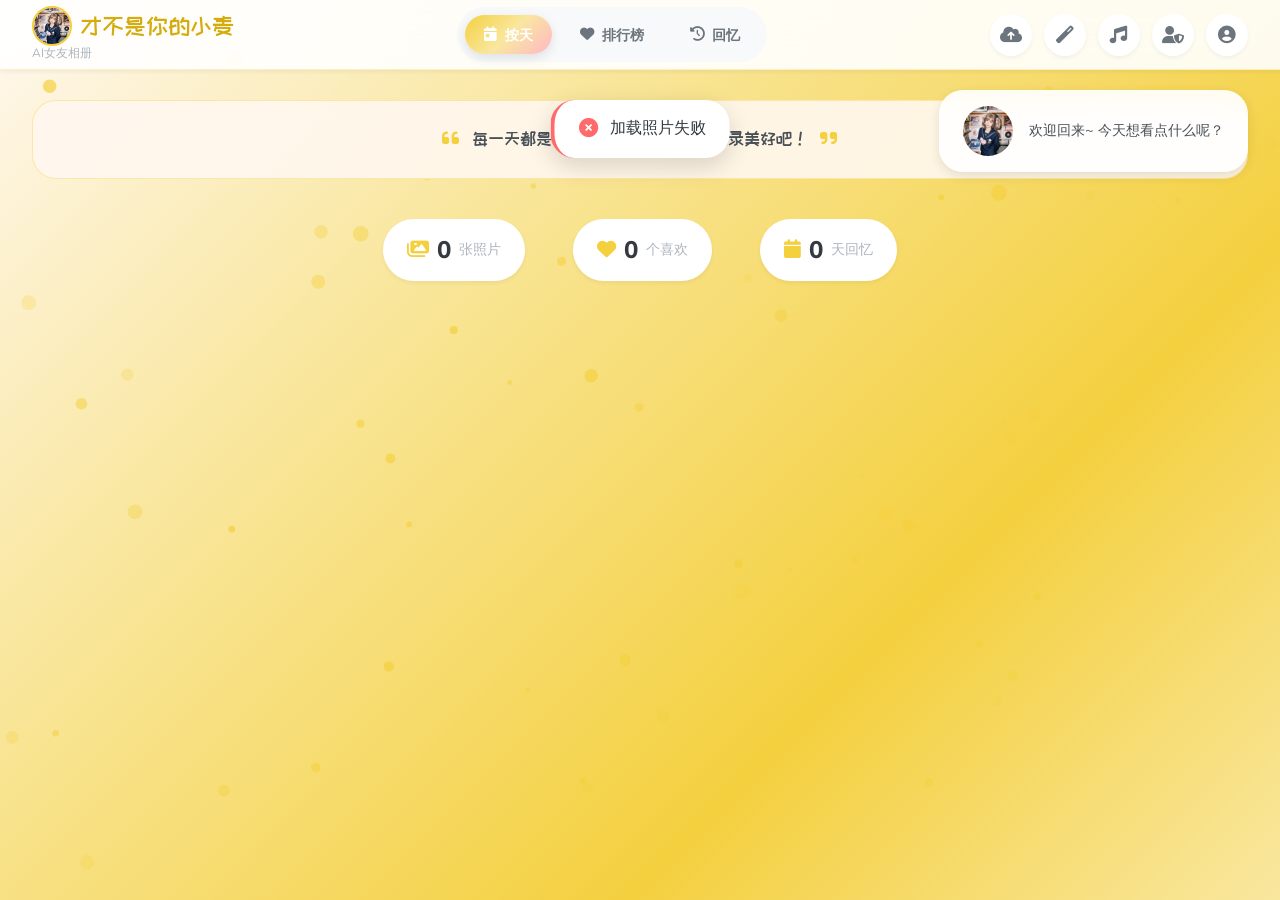
==== commit 647ca184: "feat(照片管理): 新增一键去重功能并优化照片浏览体验 - 添加照片去重功能，保留最早上传的照片并删除重复项 - 移除幻灯片功能，替换为更直观的回忆页面 - 为照片查看器添加左右导航按钮和键盘控制" ====
--- a/src/index.html
+++ b/src/index.html
@@ -14,6 +14,7 @@
     <link rel="stylesheet" href="css/animations.css">
     <link rel="stylesheet" href="css/themes.css">
     <link rel="stylesheet" href="css/responsive.css">
+    <link rel="stylesheet" href="css/memory.css">
 </head>
 <body>
     <!-- 粒子背景容器 -->
@@ -41,9 +42,9 @@
                 <i class="fas fa-heart"></i>
                 <span>排行榜</span>
             </button>
-            <button class="nav-btn" data-view="slideshow">
-                <i class="fas fa-play-circle"></i>
-                <span>放映室</span>
+            <button class="nav-btn" data-view="memory">
+                <i class="fas fa-history"></i>
+                <span>回忆</span>
             </button>
         </div>
 
@@ -157,6 +158,15 @@
                     <p>根据爱心数量排序，展示前30张最受欢迎的照片</p>
                 </div>
                 <div class="ranking-grid" id="ranking-grid"></div>
+            </div>
+
+            <!-- 回忆页面 -->
+            <div class="view memory-view" id="memory-view">
+                <div class="memory-header">
+                    <h2><i class="fas fa-history"></i> 回忆</h2>
+                    <p>滚动浏览我们的美好时光</p>
+                </div>
+                <div class="memory-photo-wall" id="memory-photo-wall"></div>
             </div>
 
             <!-- 个人介绍页 -->
@@ -423,6 +433,12 @@
             <button class="close-btn photo-close" id="close-photo">
                 <i class="fas fa-times"></i>
             </button>
+            <div class="photo-nav prev" onclick="window.galleryManager.prevPhoto()">
+                <i class="fas fa-chevron-left"></i>
+            </div>
+            <div class="photo-nav next" onclick="window.galleryManager.nextPhoto()">
+                <i class="fas fa-chevron-right"></i>
+            </div>
             <div class="photo-viewer">
                 <img id="photo-image" src="" alt="">
                 <div class="photo-info">
@@ -433,9 +449,6 @@
                             <i class="fas fa-heart"></i>
                             <span id="photo-likes">0</span>
                         </button>
-                        <button class="photo-action" id="photo-favorite">
-                            <i class="fas fa-star"></i>
-                        </button>
                         <button class="photo-action" id="photo-download">
                             <i class="fas fa-download"></i>
                         </button>
@@ -445,31 +458,7 @@
         </div>
     </div>
 
-    <!-- 幻灯片模式 -->
-    <div class="slideshow-mode" id="slideshow-mode">
-        <div class="slideshow-container">
-            <img id="slideshow-image" src="" alt="">
-            <div class="slideshow-overlay">
-                <div class="slideshow-controls">
-                    <button id="slideshow-prev">
-                        <i class="fas fa-chevron-left"></i>
-                    </button>
-                    <button id="slideshow-play">
-                        <i class="fas fa-pause"></i>
-                    </button>
-                    <button id="slideshow-next">
-                        <i class="fas fa-chevron-right"></i>
-                    </button>
-                </div>
-                <div class="slideshow-info">
-                    <span id="slideshow-counter">1 / 10</span>
-                </div>
-            </div>
-        </div>
-        <button class="slideshow-close" id="slideshow-close">
-            <i class="fas fa-times"></i>
-        </button>
-    </div>
+
 
     <!-- 音乐播放器 -->
     <div class="music-player hidden" id="music-player">
@@ -510,8 +499,8 @@
     <!-- 脚本 -->
     <script src="https://cdnjs.cloudflare.com/ajax/libs/animejs/3.2.1/anime.min.js"></script>
     <script src="js/effects.js"></script>
-    <script src="js/slideshow.js"></script>
     <script src="js/gallery.js"></script>
+    <script src="js/memory.js"></script>
     <script src="js/main.js"></script>
 </body>
 </html>
--- a/src/css/style.css
+++ b/src/css/style.css
@@ -1350,6 +1350,41 @@
     border-radius: var(--radius-xl);
     overflow: hidden;
     box-shadow: 0 25px 50px -12px rgba(0, 0, 0, 0.25);
+    position: relative;
+}
+
+.photo-nav {
+    position: absolute;
+    top: 50%;
+    transform: translateY(-50%);
+    width: 50px;
+    height: 50px;
+    border: none;
+    border-radius: 50%;
+    background: rgba(255, 255, 255, 0.9);
+    color: var(--gray-700);
+    font-size: 1.5rem;
+    cursor: pointer;
+    transition: all 0.3s ease;
+    z-index: 10;
+    display: flex;
+    align-items: center;
+    justify-content: center;
+    box-shadow: 0 2px 8px rgba(0,0,0,0.2);
+}
+
+.photo-nav:hover {
+    background: var(--wheat-gold);
+    color: var(--white);
+    transform: translateY(-50%) scale(1.1);
+}
+
+.photo-nav.prev {
+    left: 1rem;
+}
+
+.photo-nav.next {
+    right: 1rem;
 }
 
 .photo-viewer {
--- a/src/css/memory.css
+++ b/src/css/memory.css
@@ -0,0 +1,227 @@
+/* 才不是你的小麦 - 回忆页面样式 */
+
+.memory-view {
+    padding: 2rem;
+    min-height: 100vh;
+    background: linear-gradient(135deg, #f5f7fa 0%, #c3cfe2 100%);
+    position: relative;
+    overflow: hidden;
+}
+
+.memory-header {
+    text-align: center;
+    margin-bottom: 3rem;
+    z-index: 10;
+    position: relative;
+}
+
+.memory-header h2 {
+    font-size: 2.5rem;
+    font-weight: 800;
+    color: var(--gray-800);
+    margin-bottom: 0.5rem;
+    font-family: 'ZCOOL KuaiLe', cursive;
+    text-shadow: 2px 2px 4px rgba(0, 0, 0, 0.1);
+}
+
+.memory-header p {
+    font-size: 1.2rem;
+    color: var(--gray-600);
+    margin: 0;
+}
+
+/* 照片墙容器 */
+.memory-photo-wall {
+    display: grid;
+    grid-template-columns: repeat(auto-fill, minmax(200px, 1fr));
+    gap: 1.5rem;
+    max-width: 1200px;
+    margin: 0 auto;
+    z-index: 10;
+    position: relative;
+}
+
+/* 照片项 */
+.memory-photo-item {
+    position: relative;
+    border-radius: 12px;
+    overflow: hidden;
+    box-shadow: 0 4px 12px rgba(0, 0, 0, 0.1);
+    transition: all 0.3s ease;
+    cursor: pointer;
+    aspect-ratio: 4/3;
+    background: white;
+}
+
+.memory-photo-item:hover {
+    transform: translateY(-10px) scale(1.05);
+    box-shadow: 0 10px 25px rgba(0, 0, 0, 0.15);
+    z-index: 20;
+}
+
+.memory-photo-item img {
+    width: 100%;
+    height: 100%;
+    object-fit: cover;
+    transition: all 0.3s ease;
+}
+
+.memory-photo-item:hover img {
+    transform: scale(1.1);
+}
+
+/* 半透明遮罩预览 */
+.memory-preview-overlay {
+    position: fixed;
+    top: 0;
+    left: 0;
+    right: 0;
+    bottom: 0;
+    background: rgba(0, 0, 0, 0.8);
+    display: flex;
+    align-items: center;
+    justify-content: center;
+    z-index: 1000;
+    opacity: 0;
+    visibility: hidden;
+    transition: all 0.3s ease;
+}
+
+.memory-preview-overlay.active {
+    opacity: 1;
+    visibility: visible;
+}
+
+.memory-preview-content {
+    position: relative;
+    max-width: 90%;
+    max-height: 90vh;
+    transform: scale(0.8);
+    transition: all 0.3s ease;
+}
+
+.memory-preview-overlay.active .memory-preview-content {
+    transform: scale(1);
+}
+
+.memory-preview-content img {
+    max-width: 100%;
+    max-height: 80vh;
+    border-radius: 12px;
+    box-shadow: 0 10px 30px rgba(0, 0, 0, 0.3);
+}
+
+.memory-preview-close {
+    position: absolute;
+    top: -40px;
+    right: 0;
+    background: white;
+    border: none;
+    border-radius: 50%;
+    width: 40px;
+    height: 40px;
+    display: flex;
+    align-items: center;
+    justify-content: center;
+    cursor: pointer;
+    box-shadow: 0 4px 12px rgba(0, 0, 0, 0.2);
+    transition: all 0.3s ease;
+}
+
+.memory-preview-close:hover {
+    transform: scale(1.1);
+    background: var(--sakura-pink);
+    color: white;
+}
+
+/* 响应式设计 */
+@media (max-width: 768px) {
+    .memory-view {
+        padding: 1rem;
+    }
+
+    .memory-header h2 {
+        font-size: 2rem;
+    }
+
+    .memory-photo-wall {
+        grid-template-columns: repeat(auto-fill, minmax(120px, 1fr));
+        gap: 1rem;
+    }
+
+    .memory-photo-item {
+        aspect-ratio: 1;
+    }
+
+    .memory-preview-content {
+        max-width: 95%;
+    }
+
+    .memory-preview-content img {
+        max-height: 70vh;
+    }
+}
+
+@media (max-width: 480px) {
+    .memory-header h2 {
+        font-size: 1.8rem;
+    }
+
+    .memory-header p {
+        font-size: 1rem;
+    }
+
+    .memory-photo-wall {
+        grid-template-columns: repeat(auto-fill, minmax(100px, 1fr));
+        gap: 0.8rem;
+    }
+}
+
+/* 加载动画 */
+.memory-loading {
+    display: flex;
+    align-items: center;
+    justify-content: center;
+    height: 50vh;
+    font-size: 1.2rem;
+    color: var(--gray-600);
+}
+
+.memory-loading::after {
+    content: '';
+    width: 20px;
+    height: 20px;
+    border: 2px solid var(--wheat-gold);
+    border-top: 2px solid transparent;
+    border-radius: 50%;
+    animation: spin 1s linear infinite;
+    margin-left: 1rem;
+}
+
+@keyframes spin {
+    0% { transform: rotate(0deg); }
+    100% { transform: rotate(360deg); }
+}
+
+/* 背景装饰 */
+.memory-view::before {
+    content: '';
+    position: absolute;
+    top: -50%;
+    left: -50%;
+    width: 200%;
+    height: 200%;
+    background: radial-gradient(circle, rgba(255,255,255,0.1) 1px, transparent 1px);
+    background-size: 30px 30px;
+    animation: moveBackground 20s linear infinite;
+    z-index: 1;
+}
+
+@keyframes moveBackground {
+    0% {
+        transform: translate(0, 0);
+    }
+    100% {
+        transform: translate(30px, 30px);
+    }
+}
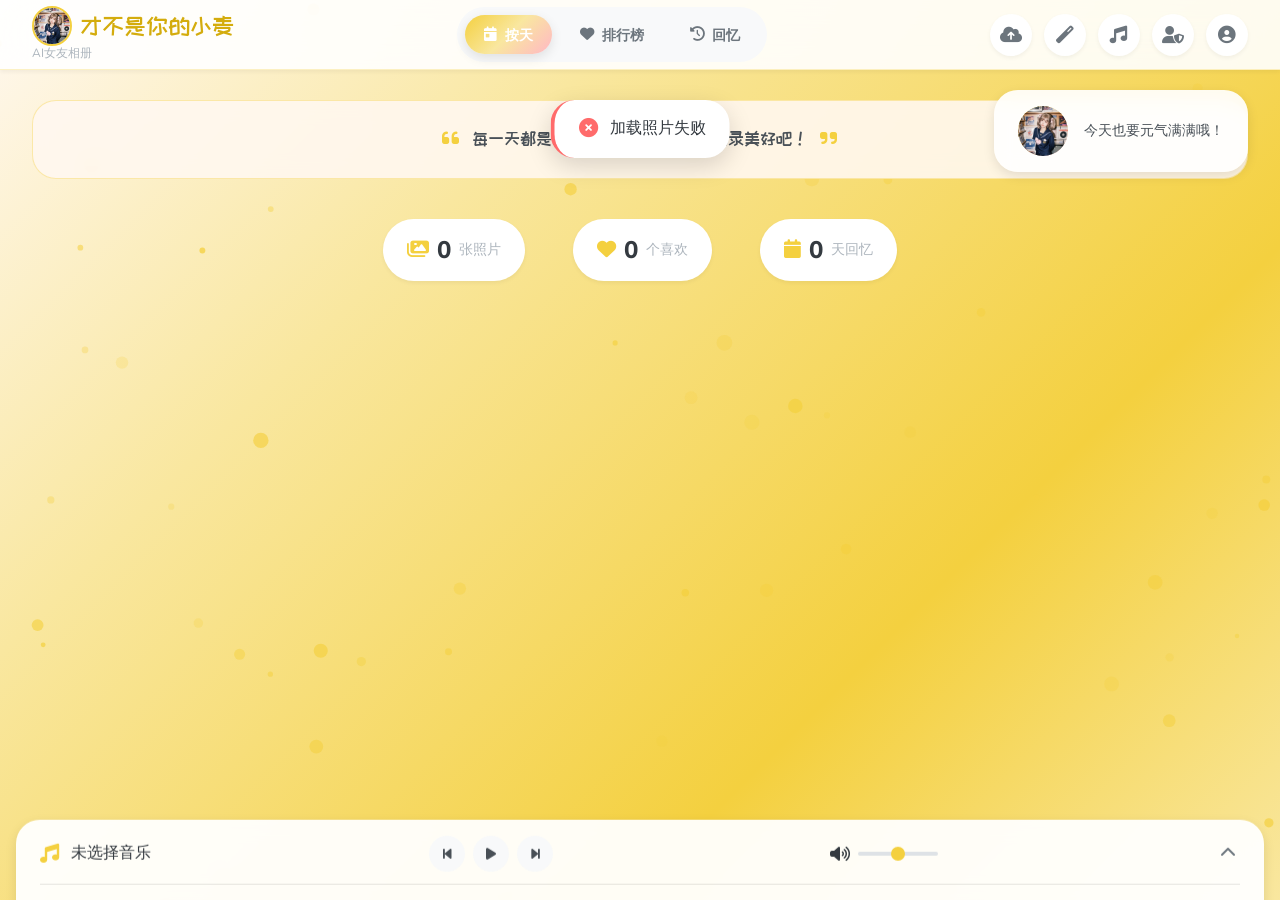
==== commit 853c0100: "feat(音乐播放器): 添加播放列表收起/展开功能 - 在播放器底部添加切换按钮 - 实现点击按钮时播放列表的收起/展开动画 - 调整播放器位置和样式以适应新功能" ====
--- a/src/index.html
+++ b/src/index.html
@@ -476,6 +476,9 @@
                 <i class="fas fa-volume-up"></i>
                 <input type="range" id="volume-slider" min="0" max="100" value="50" onchange="document.getElementById('audio-player').volume = this.value / 100">
             </div>
+            <button class="music-toggle-btn" onclick="toggleMusicPlaylist()">
+                <i class="fas fa-chevron-up" id="music-toggle-icon"></i>
+            </button>
         </div>
         <audio id="audio-player"></audio>
         <div id="music-playlist" class="music-playlist">
--- a/src/css/style.css
+++ b/src/css/style.css
@@ -1573,8 +1573,9 @@
 /* 音乐播放器 */
 .music-player {
     position: fixed;
-    bottom: 2rem;
-    right: 2rem;
+    bottom: 1rem;
+    left: 1rem;
+    right: 1rem;
     display: flex;
     flex-direction: column;
     gap: 0.75rem;
@@ -1585,19 +1586,46 @@
     box-shadow: var(--shadow-md);
     z-index: 1000;
     transition: var(--transition-normal);
-    max-width: 350px;
-    min-width: 280px;
+    max-width: 100%;
+    min-width: auto;
+    transform: translateY(0);
 }
 
 .music-player-main {
     display: flex;
     align-items: center;
+    justify-content: space-between;
     gap: 1rem;
     flex-wrap: wrap;
 }
 
 .music-player.hidden {
-    transform: translateY(150%);
+    transform: translateY(100%);
+}
+
+.music-player.minimized {
+    max-height: 60px;
+    overflow: hidden;
+}
+
+.music-player.minimized .music-playlist {
+    display: none;
+}
+
+.music-toggle-btn {
+    background: none;
+    border: none;
+    color: var(--gray-600);
+    cursor: pointer;
+    font-size: 1rem;
+    transition: var(--transition-fast);
+    padding: 0.25rem;
+    border-radius: var(--radius-sm);
+}
+
+.music-toggle-btn:hover {
+    background: var(--gray-100);
+    color: var(--wheat-gold);
 }
 
 .music-info {
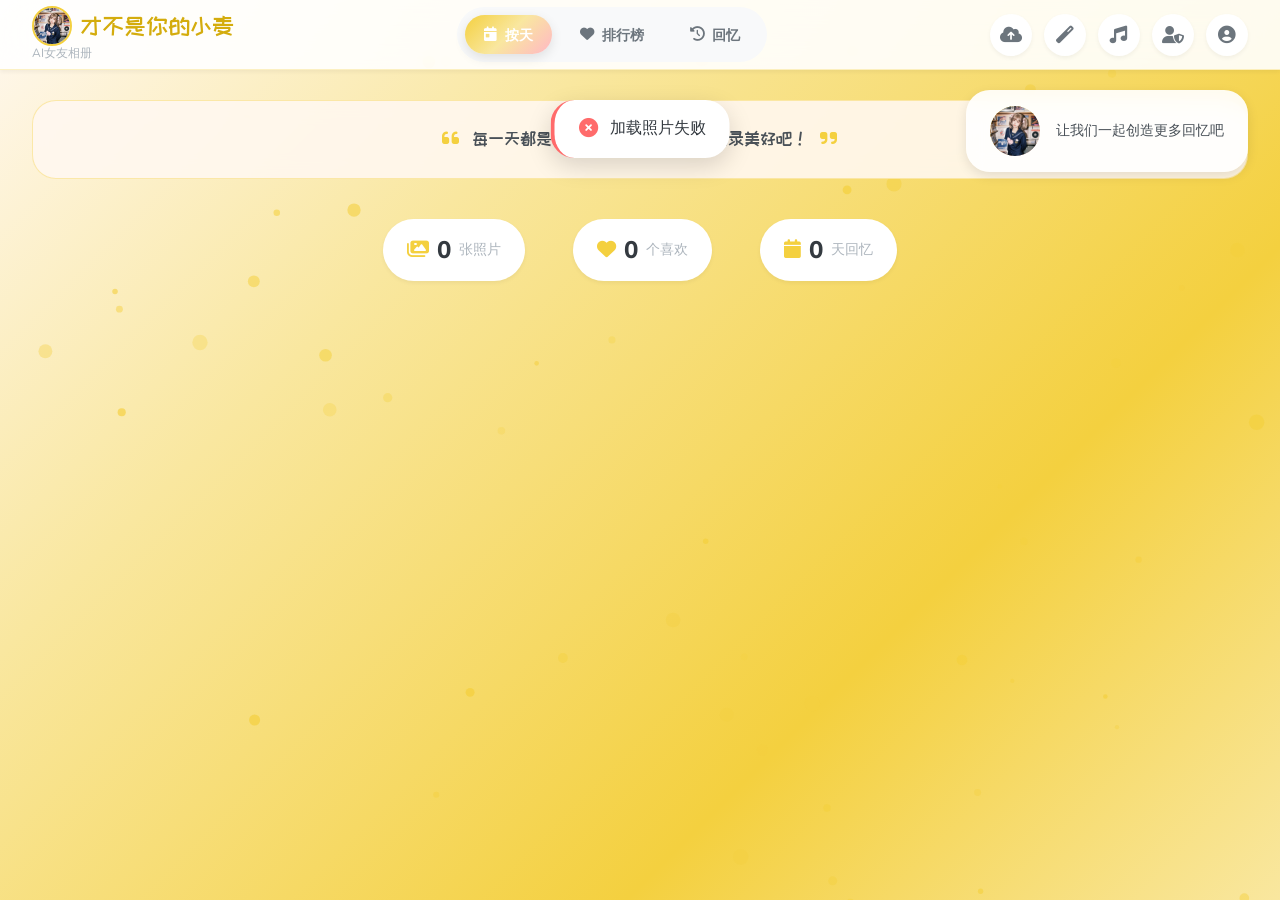
==== commit 716fa229: "feat(音乐播放器): 重构音乐播放器界面并添加收起功能 - 重新设计音乐播放器UI，支持收起/展开状态 - 添加关闭按钮和简化版控制按钮 - 优化移动端响应式布局 - 移除播放列表显示，改为控制台" ====
--- a/src/index.html
+++ b/src/index.html
@@ -162,11 +162,12 @@
 
             <!-- 回忆页面 -->
             <div class="view memory-view" id="memory-view">
-                <div class="memory-header">
-                    <h2><i class="fas fa-history"></i> 回忆</h2>
-                    <p>滚动浏览我们的美好时光</p>
-                </div>
-                <div class="memory-photo-wall" id="memory-photo-wall"></div>
+                <!-- 粒子背景 -->
+                <div class="memory-particles" id="memory-particles"></div>
+                <!-- 照片墙容器 -->
+                <div class="memory-photo-wall-container">
+                    <div class="memory-photo-wall" id="memory-photo-wall"></div>
+                </div>
             </div>
 
             <!-- 个人介绍页 -->
@@ -462,27 +463,29 @@
 
     <!-- 音乐播放器 -->
     <div class="music-player hidden" id="music-player">
-        <div class="music-player-main">
-            <div class="music-info">
-                <i class="fas fa-music"></i>
-                <span id="current-music-name">未选择音乐</span>
-            </div>
-            <div class="music-controls">
-                <button id="music-prev" onclick="playMusic(currentMusicIndex - 1)"><i class="fas fa-step-backward"></i></button>
-                <button id="music-play" onclick="togglePlay()"><i class="fas fa-play"></i></button>
-                <button id="music-next" onclick="playNextMusic()"><i class="fas fa-step-forward"></i></button>
-            </div>
-            <div class="music-volume">
-                <i class="fas fa-volume-up"></i>
-                <input type="range" id="volume-slider" min="0" max="100" value="50" onchange="document.getElementById('audio-player').volume = this.value / 100">
-            </div>
-            <button class="music-toggle-btn" onclick="toggleMusicPlaylist()">
-                <i class="fas fa-chevron-up" id="music-toggle-icon"></i>
-            </button>
-        </div>
-        <audio id="audio-player"></audio>
-        <div id="music-playlist" class="music-playlist">
-            <p style="color: #999; text-align: center; padding: 1rem;">加载中...</p>
+        <div class="music-player-header">
+            <div class="music-player-toggle" onclick="toggleMusicPlayer()">
+                <i class="fas fa-chevron-down" id="music-toggle-icon"></i>
+            </div>
+            <button class="music-player-close" onclick="closeMusicPlayer()">
+                <i class="fas fa-times"></i>
+            </button>
+        </div>
+        <div class="music-player-content" id="music-player-content">
+            <div class="music-player-main">
+                <div class="music-controls-simple">
+                    <button id="music-play" onclick="togglePlay()" title="播放/暂停"><i class="fas fa-play"></i></button>
+                    <button id="music-next" onclick="playNextMusic()" title="下一曲"><i class="fas fa-step-forward"></i></button>
+                </div>
+            </div>
+            <audio id="audio-player"></audio>
+        </div>
+        <!-- 收起状态显示 -->
+        <div class="music-player-collapsed" id="music-player-collapsed" onclick="toggleMusicPlayer()">
+            <div class="music-controls-simple">
+                <button id="music-play-collapsed" onclick="event.stopPropagation(); togglePlay()" title="播放/暂停"><i class="fas fa-play"></i></button>
+                <button id="music-next-collapsed" onclick="event.stopPropagation(); playNextMusic()" title="下一曲"><i class="fas fa-step-forward"></i></button>
+            </div>
         </div>
     </div>
 
--- a/src/css/style.css
+++ b/src/css/style.css
@@ -1573,123 +1573,179 @@
 /* 音乐播放器 */
 .music-player {
     position: fixed;
-    bottom: 1rem;
-    left: 1rem;
-    right: 1rem;
+    bottom: 2rem;
+    right: 2rem;
     display: flex;
     flex-direction: column;
-    gap: 0.75rem;
-    padding: 1rem 1.5rem;
     background: rgba(255, 255, 255, 0.95);
     backdrop-filter: blur(10px);
     border-radius: var(--radius-lg);
     box-shadow: var(--shadow-md);
     z-index: 1000;
     transition: var(--transition-normal);
-    max-width: 100%;
-    min-width: auto;
-    transform: translateY(0);
+    max-width: 350px;
+    min-width: 280px;
+    overflow: hidden;
+}
+
+.music-player.hidden {
+    transform: translateY(150%);
+    opacity: 0;
+}
+
+/* 音乐播放器头部 */
+.music-player-header {
+    display: flex;
+    align-items: center;
+    justify-content: space-between;
+    padding: 0.5rem 1rem;
+    background: rgba(0, 0, 0, 0.03);
+    border-bottom: 1px solid rgba(0, 0, 0, 0.05);
+}
+
+.music-player-toggle {
+    display: flex;
+    align-items: center;
+    justify-content: center;
+    width: 32px;
+    height: 32px;
+    border-radius: var(--radius-full);
+    cursor: pointer;
+    transition: var(--transition-fast);
+    color: var(--gray-600);
+}
+
+.music-player-toggle:hover {
+    background: rgba(0, 0, 0, 0.05);
+    color: var(--wheat-gold);
+}
+
+.music-player-toggle i {
+    transition: var(--transition-fast);
+}
+
+.music-player.collapsed .music-player-toggle i {
+    transform: rotate(180deg);
+}
+
+.music-player-close {
+    width: 28px;
+    height: 28px;
+    border: none;
+    border-radius: var(--radius-full);
+    background: transparent;
+    color: var(--gray-500);
+    cursor: pointer;
+    transition: var(--transition-fast);
+    display: flex;
+    align-items: center;
+    justify-content: center;
+}
+
+.music-player-close:hover {
+    background: var(--sakura-pink);
+    color: white;
+}
+
+/* 音乐播放器内容 */
+.music-player-content {
+    display: flex;
+    flex-direction: column;
+    gap: 0.75rem;
+    padding: 1rem 1.5rem;
+    transition: var(--transition-normal);
+}
+
+.music-player.collapsed .music-player-content {
+    max-height: 0;
+    padding: 0 1.5rem;
+    overflow: hidden;
+    opacity: 0;
+}
+
+/* 收起状态显示 */
+.music-player-collapsed {
+    display: none;
+    align-items: center;
+    gap: 0.5rem;
+    padding: 0.75rem 1rem;
+    cursor: pointer;
+    transition: var(--transition-fast);
+    color: var(--gray-700);
+}
+
+.music-player.collapsed .music-player-collapsed {
+    display: flex;
+}
+
+.music-player-collapsed:hover {
+    background: rgba(0, 0, 0, 0.03);
+}
+
+.music-player-collapsed i {
+    color: var(--wheat-gold);
+    font-size: 1rem;
+}
+
+.music-player-collapsed span {
+    font-size: 0.9rem;
+    white-space: nowrap;
+    overflow: hidden;
+    text-overflow: ellipsis;
+    max-width: 200px;
 }
 
 .music-player-main {
     display: flex;
     align-items: center;
-    justify-content: space-between;
+    justify-content: center;
     gap: 1rem;
     flex-wrap: wrap;
 }
 
-.music-player.hidden {
-    transform: translateY(100%);
-}
-
-.music-player.minimized {
-    max-height: 60px;
-    overflow: hidden;
-}
-
-.music-player.minimized .music-playlist {
-    display: none;
-}
-
-.music-toggle-btn {
-    background: none;
-    border: none;
-    color: var(--gray-600);
-    cursor: pointer;
-    font-size: 1rem;
-    transition: var(--transition-fast);
-    padding: 0.25rem;
-    border-radius: var(--radius-sm);
-}
-
-.music-toggle-btn:hover {
-    background: var(--gray-100);
-    color: var(--wheat-gold);
-}
-
-.music-info {
-    display: flex;
-    align-items: center;
+/* 简化版音乐控制按钮 */
+.music-controls-simple {
+    display: flex;
     gap: 0.75rem;
-}
-
-.music-info i {
-    color: var(--wheat-gold);
-    font-size: 1.2rem;
-}
-
-.music-controls {
-    display: flex;
-    gap: 0.5rem;
-}
-
-.music-controls button {
-    width: 36px;
-    height: 36px;
+    align-items: center;
+}
+
+.music-controls-simple button {
+    width: 42px;
+    height: 42px;
     border: none;
     border-radius: var(--radius-full);
     background: var(--gray-100);
     color: var(--gray-700);
     cursor: pointer;
     transition: var(--transition-fast);
-}
-
-.music-controls button:hover {
+    display: flex;
+    align-items: center;
+    justify-content: center;
+    font-size: 1rem;
+}
+
+.music-controls-simple button:hover {
     background: var(--wheat-gold);
     color: var(--white);
-}
-
-.music-volume {
-    display: flex;
-    align-items: center;
+    transform: scale(1.1);
+}
+
+/* 收起状态下的控制按钮 */
+.music-player-collapsed .music-controls-simple {
     gap: 0.5rem;
 }
 
-.music-volume input {
-    width: 80px;
-    height: 4px;
-    -webkit-appearance: none;
-    background: var(--gray-300);
-    border-radius: var(--radius-full);
-    outline: none;
-}
-
-.music-volume input::-webkit-slider-thumb {
-    -webkit-appearance: none;
-    width: 14px;
-    height: 14px;
+.music-player-collapsed .music-controls-simple button {
+    width: 36px;
+    height: 36px;
+    background: transparent;
+    color: var(--gray-600);
+}
+
+.music-player-collapsed .music-controls-simple button:hover {
     background: var(--wheat-gold);
-    border-radius: var(--radius-full);
-    cursor: pointer;
-}
-
-.music-playlist {
-    max-height: 120px;
-    overflow-y: auto;
-    border-top: 1px solid rgba(0,0,0,0.1);
-    padding-top: 0.5rem;
-    font-size: 0.85rem;
+    color: var(--white);
 }
 
 .music-playlist-item {
--- a/src/css/responsive.css
+++ b/src/css/responsive.css
@@ -246,16 +246,79 @@
         min-width: auto;
     }
     
+    .music-player.collapsed {
+        left: auto;
+        right: 1rem;
+        max-width: 200px;
+        min-width: 150px;
+    }
+    
+    .music-player-header {
+        padding: 0.4rem 0.75rem;
+    }
+    
+    .music-player-toggle {
+        width: 28px;
+        height: 28px;
+    }
+    
+    .music-player-close {
+        width: 24px;
+        height: 24px;
+    }
+    
+    .music-player-content {
+        padding: 0.75rem 1rem;
+        gap: 0.5rem;
+    }
+    
+    .music-player.collapsed .music-player-content {
+        padding: 0 1rem;
+    }
+    
+    .music-player-collapsed {
+        padding: 0.5rem 0.75rem;
+    }
+    
+    .music-player-collapsed span {
+        max-width: 120px;
+        font-size: 0.85rem;
+    }
+    
     .music-player-main {
-        gap: 0.75rem;
-    }
-    
-    .music-info {
+        gap: 0.5rem;
+        flex-wrap: nowrap;
+        justify-content: center;
+        padding: 0.5rem 0;
+    }
+    
+    /* 简化版音乐控制按钮 - 移动端 */
+    .music-controls-simple {
+        gap: 1rem;
+    }
+    
+    .music-controls-simple button {
+        width: 48px;
+        height: 48px;
+        font-size: 1.2rem;
+    }
+    
+    /* 收起状态下的控制按钮 - 移动端 */
+    .music-player.collapsed .music-player-collapsed {
+        padding: 0.5rem 0.75rem;
+        display: flex;
+        align-items: center;
+        justify-content: center;
+    }
+    
+    .music-player-collapsed .music-controls-simple {
+        gap: 0.5rem;
+    }
+    
+    .music-player-collapsed .music-controls-simple button {
+        width: 36px;
+        height: 36px;
         font-size: 0.9rem;
-    }
-    
-    .music-volume input {
-        width: 60px;
     }
     
     /* 照片查看器 */
--- a/src/css/memory.css
+++ b/src/css/memory.css
@@ -1,69 +1,212 @@
 /* 才不是你的小麦 - 回忆页面样式 */
 
 .memory-view {
-    padding: 2rem;
     min-height: 100vh;
-    background: linear-gradient(135deg, #f5f7fa 0%, #c3cfe2 100%);
-    position: relative;
+    background: linear-gradient(135deg, #1a1a2e 0%, #16213e 50%, #0f3460 100%);
+    position: fixed;
+    inset: 0;
     overflow: hidden;
-}
-
-.memory-header {
-    text-align: center;
-    margin-bottom: 3rem;
-    z-index: 10;
-    position: relative;
-}
-
-.memory-header h2 {
-    font-size: 2.5rem;
-    font-weight: 800;
-    color: var(--gray-800);
-    margin-bottom: 0.5rem;
-    font-family: 'ZCOOL KuaiLe', cursive;
-    text-shadow: 2px 2px 4px rgba(0, 0, 0, 0.1);
-}
-
-.memory-header p {
-    font-size: 1.2rem;
-    color: var(--gray-600);
-    margin: 0;
-}
-
-/* 照片墙容器 */
+    padding: 0;
+    z-index: 1;
+}
+
+/* 粒子背景 */
+.memory-particles {
+    position: fixed;
+    inset: 0;
+    z-index: 2;
+    pointer-events: none;
+    overflow: hidden;
+}
+
+.memory-particle {
+    position: absolute;
+    width: 4px;
+    height: 4px;
+    background: rgba(255, 255, 255, 0.8);
+    border-radius: 50%;
+    animation: float 15s infinite;
+    box-shadow: 
+        0 0 10px rgba(255, 255, 255, 0.8),
+        0 0 20px rgba(255, 255, 255, 0.4),
+        0 0 30px rgba(255, 200, 150, 0.3);
+}
+
+/* 不同大小的粒子 */
+.memory-particle:nth-child(3n) {
+    width: 6px;
+    height: 6px;
+    background: rgba(255, 220, 150, 0.9);
+    box-shadow: 
+        0 0 15px rgba(255, 220, 150, 0.9),
+        0 0 30px rgba(255, 200, 100, 0.5);
+}
+
+.memory-particle:nth-child(5n) {
+    width: 3px;
+    height: 3px;
+    background: rgba(200, 220, 255, 0.9);
+    box-shadow: 
+        0 0 10px rgba(200, 220, 255, 0.9),
+        0 0 20px rgba(150, 200, 255, 0.5);
+}
+
+.memory-particle:nth-child(7n) {
+    width: 5px;
+    height: 5px;
+    background: rgba(255, 180, 200, 0.9);
+    box-shadow: 
+        0 0 12px rgba(255, 180, 200, 0.9),
+        0 0 25px rgba(255, 150, 180, 0.5);
+}
+
+@keyframes float {
+    0% {
+        transform: translateY(100vh) rotate(0deg) scale(0);
+        opacity: 0;
+    }
+    5% {
+        opacity: 1;
+        transform: translateY(90vh) rotate(36deg) scale(1);
+    }
+    95% {
+        opacity: 1;
+        transform: translateY(-10vh) rotate(684deg) scale(1);
+    }
+    100% {
+        transform: translateY(-20vh) rotate(720deg) scale(0);
+        opacity: 0;
+    }
+}
+
+/* 背景动画效果 */
+.memory-view::before {
+    content: '';
+    position: absolute;
+    top: 0;
+    left: 0;
+    right: 0;
+    bottom: 0;
+    background: 
+        radial-gradient(circle at 20% 80%, rgba(120, 119, 198, 0.3) 0%, transparent 50%),
+        radial-gradient(circle at 80% 20%, rgba(255, 119, 198, 0.3) 0%, transparent 50%),
+        radial-gradient(circle at 40% 40%, rgba(120, 219, 255, 0.2) 0%, transparent 40%);
+    animation: backgroundPulse 8s ease-in-out infinite;
+    z-index: 1;
+}
+
+@keyframes backgroundPulse {
+    0%, 100% {
+        opacity: 1;
+        transform: scale(1);
+    }
+    50% {
+        opacity: 0.8;
+        transform: scale(1.1);
+    }
+}
+
+/* 滚动照片墙容器 - 参考手机销售页面 */
+.memory-photo-wall-container {
+    position: fixed;
+    inset: 0;
+    z-index: 99;
+    pointer-events: none;
+    overflow: hidden;
+    filter: saturate(115%) contrast(96%);
+    animation: wallTiltDrift 140s linear infinite alternate;
+    transform-origin: 50% 50%;
+}
+
+/* 倾斜角度动画 */
+@keyframes wallTiltDrift {
+    0% {
+        transform: rotate(-6deg) translate3d(0, -3%, 0) scale(1.18);
+    }
+    100% {
+        transform: rotate(-6deg) translate3d(-10%, 6%, 0) scale(1.18);
+    }
+}
+
+/* 照片墙 - 多行滚动 */
 .memory-photo-wall {
-    display: grid;
-    grid-template-columns: repeat(auto-fill, minmax(200px, 1fr));
-    gap: 1.5rem;
-    max-width: 1200px;
-    margin: 0 auto;
-    z-index: 10;
-    position: relative;
-}
-
-/* 照片项 */
+    display: flex;
+    flex-direction: column;
+    gap: 12px;
+    padding: 12px 0;
+    will-change: transform;
+}
+
+/* 滚动行 - 减慢速度 */
+.photo-row {
+    display: flex;
+    gap: 12px;
+    width: max-content;
+    will-change: transform;
+    animation: wallSlide 240s linear infinite alternate;
+}
+
+.photo-row:nth-child(2) {
+    animation-duration: 280s;
+}
+
+.photo-row:nth-child(3) {
+    animation-duration: 320s;
+}
+
+.photo-row:nth-child(4) {
+    animation-duration: 260s;
+}
+
+.photo-row:nth-child(5) {
+    animation-duration: 300s;
+}
+
+.photo-row:nth-child(6) {
+    animation-duration: 270s;
+}
+
+.photo-row:nth-child(7) {
+    animation-duration: 330s;
+}
+
+@keyframes wallSlide {
+    from {
+        transform: translateX(0);
+    }
+    to {
+        transform: translateX(-50%);
+    }
+}
+
+/* 照片项 - 统一尺寸 */
 .memory-photo-item {
     position: relative;
+    flex: 0 0 auto;
+    width: 220px;
+    height: 160px;
     border-radius: 12px;
     overflow: hidden;
-    box-shadow: 0 4px 12px rgba(0, 0, 0, 0.1);
-    transition: all 0.3s ease;
+    box-shadow: 0 4px 10px rgba(0, 0, 0, 0.14);
+    background: white;
+    pointer-events: auto;
     cursor: pointer;
-    aspect-ratio: 4/3;
-    background: white;
+    transition: all 0.4s cubic-bezier(0.175, 0.885, 0.32, 1.275);
 }
 
 .memory-photo-item:hover {
-    transform: translateY(-10px) scale(1.05);
-    box-shadow: 0 10px 25px rgba(0, 0, 0, 0.15);
-    z-index: 20;
+    transform: translateY(-10px) scale(1.08);
+    box-shadow: 0 12px 30px rgba(0, 0, 0, 0.3), 0 0 20px rgba(255, 119, 198, 0.2);
+    z-index: 100;
+    opacity: 1;
 }
 
 .memory-photo-item img {
     width: 100%;
     height: 100%;
     object-fit: cover;
-    transition: all 0.3s ease;
+    display: block;
+    transition: all 0.4s ease;
 }
 
 .memory-photo-item:hover img {
@@ -77,7 +220,7 @@
     left: 0;
     right: 0;
     bottom: 0;
-    background: rgba(0, 0, 0, 0.8);
+    background: rgba(0, 0, 0, 0.5);
     display: flex;
     align-items: center;
     justify-content: center;
@@ -85,6 +228,7 @@
     opacity: 0;
     visibility: hidden;
     transition: all 0.3s ease;
+    backdrop-filter: blur(10px);
 }
 
 .memory-preview-overlay.active {
@@ -108,73 +252,31 @@
     max-width: 100%;
     max-height: 80vh;
     border-radius: 12px;
-    box-shadow: 0 10px 30px rgba(0, 0, 0, 0.3);
+    box-shadow: 0 10px 30px rgba(0, 0, 0, 0.5);
 }
 
 .memory-preview-close {
     position: absolute;
-    top: -40px;
+    top: -50px;
     right: 0;
-    background: white;
+    background: rgba(255, 255, 255, 0.9);
     border: none;
     border-radius: 50%;
-    width: 40px;
-    height: 40px;
+    width: 45px;
+    height: 45px;
     display: flex;
     align-items: center;
     justify-content: center;
     cursor: pointer;
-    box-shadow: 0 4px 12px rgba(0, 0, 0, 0.2);
+    box-shadow: 0 4px 12px rgba(0, 0, 0, 0.3);
     transition: all 0.3s ease;
+    font-size: 1.2rem;
 }
 
 .memory-preview-close:hover {
     transform: scale(1.1);
     background: var(--sakura-pink);
     color: white;
-}
-
-/* 响应式设计 */
-@media (max-width: 768px) {
-    .memory-view {
-        padding: 1rem;
-    }
-
-    .memory-header h2 {
-        font-size: 2rem;
-    }
-
-    .memory-photo-wall {
-        grid-template-columns: repeat(auto-fill, minmax(120px, 1fr));
-        gap: 1rem;
-    }
-
-    .memory-photo-item {
-        aspect-ratio: 1;
-    }
-
-    .memory-preview-content {
-        max-width: 95%;
-    }
-
-    .memory-preview-content img {
-        max-height: 70vh;
-    }
-}
-
-@media (max-width: 480px) {
-    .memory-header h2 {
-        font-size: 1.8rem;
-    }
-
-    .memory-header p {
-        font-size: 1rem;
-    }
-
-    .memory-photo-wall {
-        grid-template-columns: repeat(auto-fill, minmax(100px, 1fr));
-        gap: 0.8rem;
-    }
 }
 
 /* 加载动画 */
@@ -184,7 +286,7 @@
     justify-content: center;
     height: 50vh;
     font-size: 1.2rem;
-    color: var(--gray-600);
+    color: rgba(255, 255, 255, 0.8);
 }
 
 .memory-loading::after {
@@ -203,25 +305,106 @@
     100% { transform: rotate(360deg); }
 }
 
-/* 背景装饰 */
-.memory-view::before {
+/* 响应式设计 */
+@media (max-width: 768px) {
+    .memory-photo-wall-container {
+        z-index: 99;
+    }
+
+    .photo-row {
+        gap: 8px;
+        animation-duration: 160s;
+    }
+
+    .photo-row:nth-child(2) {
+        animation-duration: 180s;
+    }
+
+    .photo-row:nth-child(3) {
+        animation-duration: 200s;
+    }
+
+    .photo-row:nth-child(4) {
+        animation-duration: 170s;
+    }
+
+    .photo-row:nth-child(5) {
+        animation-duration: 190s;
+    }
+
+    .photo-row:nth-child(6) {
+        animation-duration: 175s;
+    }
+
+    .photo-row:nth-child(7) {
+        animation-duration: 205s;
+    }
+
+    .memory-photo-item {
+        width: 160px;
+        height: 120px;
+        border-radius: 10px;
+    }
+
+    .memory-preview-content {
+        max-width: 95%;
+    }
+
+    .memory-preview-content img {
+        max-height: 70vh;
+    }
+
+    .memory-preview-close {
+        top: -40px;
+        width: 40px;
+        height: 40px;
+    }
+}
+
+@media (max-width: 480px) {
+    .photo-row {
+        gap: 6px;
+    }
+
+    .memory-photo-item {
+        width: 130px;
+        height: 100px;
+        border-radius: 8px;
+    }
+}
+
+/* 减少动画偏好 */
+@media (prefers-reduced-motion: reduce) {
+    .photo-row {
+        animation: none !important;
+    }
+    .memory-view::before {
+        animation: none;
+    }
+    .memory-header h2 {
+        animation: none;
+    }
+    .memory-photo-wall-container {
+        animation: none;
+        transform: rotate(-6deg) scale(1.18);
+    }
+}
+
+/* 照片项悬停时的光晕效果 */
+.memory-photo-item::before {
     content: '';
     position: absolute;
-    top: -50%;
-    left: -50%;
-    width: 200%;
-    height: 200%;
-    background: radial-gradient(circle, rgba(255,255,255,0.1) 1px, transparent 1px);
-    background-size: 30px 30px;
-    animation: moveBackground 20s linear infinite;
+    top: 0;
+    left: 0;
+    right: 0;
+    bottom: 0;
+    background: linear-gradient(135deg, rgba(255,255,255,0.2) 0%, transparent 50%, rgba(255,255,255,0.1) 100%);
+    opacity: 0;
+    transition: opacity 0.3s ease;
     z-index: 1;
-}
-
-@keyframes moveBackground {
-    0% {
-        transform: translate(0, 0);
-    }
-    100% {
-        transform: translate(30px, 30px);
-    }
+    pointer-events: none;
+}
+
+.memory-photo-item:hover::before {
+    opacity: 1;
 }
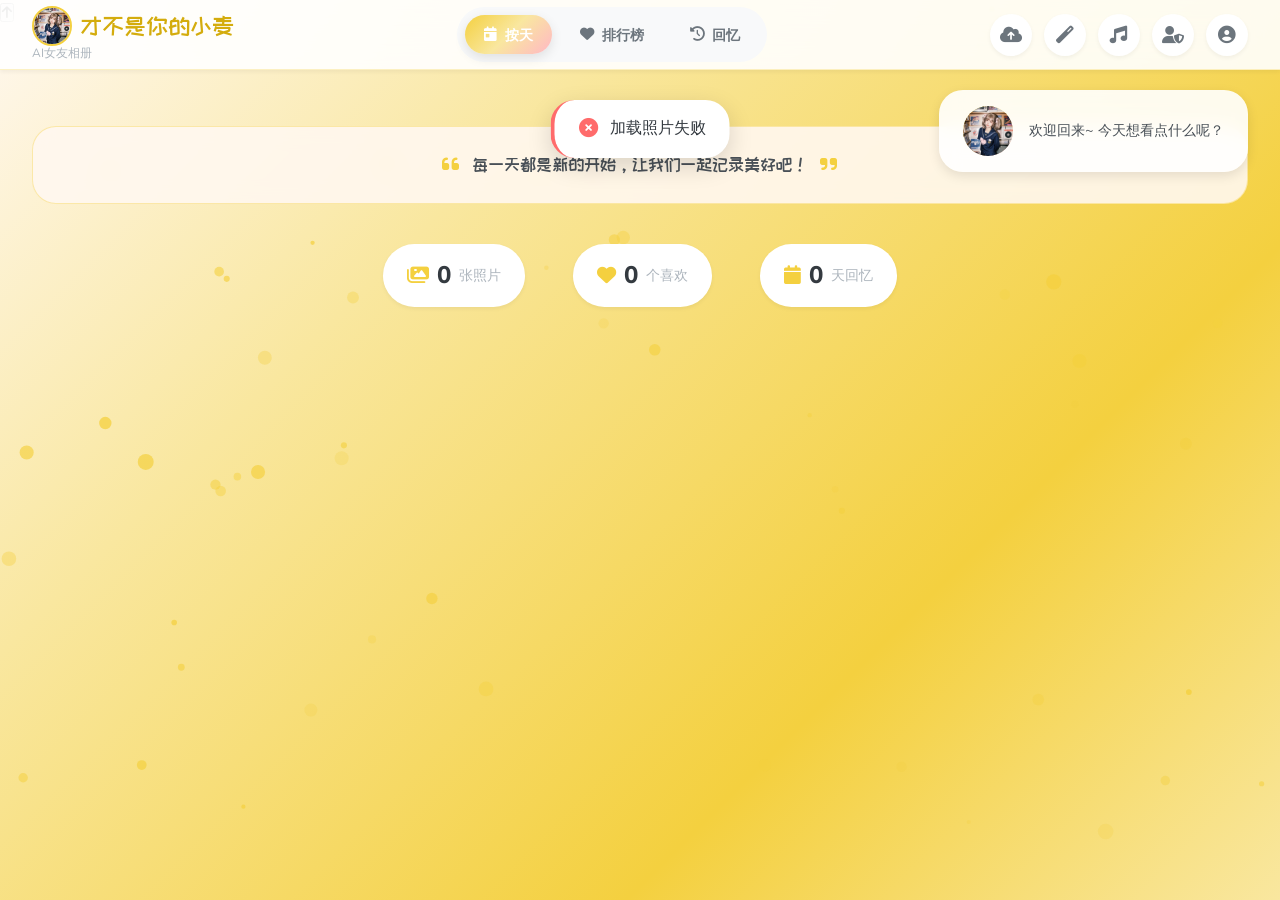
==== commit 991af4c9: "feat: 优化移动端UI和音乐播放功能 重构移动端菜单为侧边栏设计，增加底部导航栏 简化音乐播放器UI并优化自动播放逻辑 添加返回顶部按钮和排行榜视图 增加悬浮菜单按钮的拖动功能" ====
--- a/src/index.html
+++ b/src/index.html
@@ -69,42 +69,81 @@
             </button>
         </div>
 
-        <!-- 移动端操作菜单按钮 -->
-        <button class="mobile-actions-toggle" id="mobile-actions-toggle" title="更多操作">
-            <i class="fas fa-ellipsis-v"></i>
+    </nav>
+
+    <!-- 移动端悬浮菜单按钮 -->
+    <button class="mobile-fab-menu" id="mobile-fab-menu" title="菜单">
+        <i class="fas fa-bars"></i>
+    </button>
+
+    <!-- 移动端侧边栏菜单 -->
+    <div class="mobile-sidebar" id="mobile-sidebar">
+        <div class="mobile-sidebar-header">
+            <div class="mobile-sidebar-brand">
+                <i class="fas fa-wheat-awn"></i>
+                <span>小麦</span>
+            </div>
+            <button class="mobile-sidebar-close" id="mobile-sidebar-close">
+                <i class="fas fa-times"></i>
+            </button>
+        </div>
+        <div class="mobile-sidebar-content">
+            <div class="mobile-sidebar-section">
+                <h4>功能</h4>
+                <button class="mobile-sidebar-btn" id="mobile-upload-btn">
+                    <i class="fas fa-cloud-upload-alt"></i>
+                    <span>上传照片</span>
+                </button>
+                <button class="mobile-sidebar-btn" id="mobile-effect-btn">
+                    <i class="fas fa-magic"></i>
+                    <span>特效模式</span>
+                </button>
+                <button class="mobile-sidebar-btn" id="mobile-music-btn">
+                    <i class="fas fa-music"></i>
+                    <span>音乐播放器</span>
+                </button>
+            </div>
+            <div class="mobile-sidebar-section">
+                <h4>个人</h4>
+                <button class="mobile-sidebar-btn" id="mobile-login-btn">
+                    <i class="fas fa-user-shield"></i>
+                    <span>管理员登录</span>
+                </button>
+                <button class="mobile-sidebar-btn hidden" id="mobile-logout-btn">
+                    <i class="fas fa-sign-out-alt"></i>
+                    <span>退出登录</span>
+                </button>
+            </div>
+        </div>
+    </div>
+
+    <!-- 移动端侧边栏遮罩 -->
+    <div class="mobile-sidebar-overlay" id="mobile-sidebar-overlay"></div>
+
+    <!-- 移动端底部导航栏 -->
+    <nav class="mobile-bottom-nav" id="mobile-bottom-nav">
+        <button class="mobile-nav-btn active" data-view="day">
+            <i class="fas fa-calendar-day"></i>
+            <span>按天</span>
         </button>
-
-        <!-- 移动端操作菜单 -->
-        <div class="mobile-actions-menu" id="mobile-actions-menu">
-            <button class="mobile-action-btn" id="mobile-upload-btn" title="上传照片">
-                <i class="fas fa-cloud-upload-alt"></i>
-                <span>上传</span>
-            </button>
-            <button class="mobile-action-btn" id="mobile-effect-btn" title="特效模式">
-                <i class="fas fa-magic"></i>
-                <span>特效</span>
-            </button>
-            <button class="mobile-action-btn" id="mobile-music-btn" title="音乐">
-                <i class="fas fa-music"></i>
-                <span>音乐</span>
-            </button>
-            <button class="mobile-action-btn" id="mobile-login-btn" title="管理员登录">
-                <i class="fas fa-user-shield"></i>
-                <span>登录</span>
-            </button>
-            <button class="mobile-action-btn hidden" id="mobile-logout-btn" title="退出登录">
-                <i class="fas fa-sign-out-alt"></i>
-                <span>退出</span>
-            </button>
-            <button class="mobile-action-btn" id="mobile-profile-btn" title="个人主页">
-                <i class="fas fa-user-circle"></i>
-                <span>我的</span>
-            </button>
-        </div>
-
-        <!-- 移动端菜单遮罩 -->
-        <div class="mobile-actions-overlay" id="mobile-actions-overlay"></div>
+        <button class="mobile-nav-btn" data-view="ranking">
+            <i class="fas fa-heart"></i>
+            <span>排行榜</span>
+        </button>
+        <button class="mobile-nav-btn" data-view="memory">
+            <i class="fas fa-history"></i>
+            <span>回忆</span>
+        </button>
+        <button class="mobile-nav-btn" data-view="profile">
+            <i class="fas fa-user"></i>
+            <span>我的</span>
+        </button>
     </nav>
+
+    <!-- 返回顶部按钮 -->
+    <button class="back-to-top" id="back-to-top" title="返回顶部">
+        <i class="fas fa-arrow-up"></i>
+    </button>
 
     <!-- AI女友欢迎语 -->
     <div class="ai-welcome" id="ai-welcome">
@@ -442,51 +481,33 @@
             </div>
             <div class="photo-viewer">
                 <img id="photo-image" src="" alt="">
-                <div class="photo-info">
-                    <h3 id="photo-title"></h3>
-                    <p id="photo-date"></p>
-                    <div class="photo-actions">
-                        <button class="photo-action" id="photo-like">
-                            <i class="fas fa-heart"></i>
-                            <span id="photo-likes">0</span>
-                        </button>
-                        <button class="photo-action" id="photo-download">
-                            <i class="fas fa-download"></i>
-                        </button>
-                    </div>
-                </div>
-            </div>
-        </div>
-    </div>
-
-
-
-    <!-- 音乐播放器 -->
+                <div class="photo-info-compact">
+                    <button class="photo-action" id="photo-like">
+                        <i class="fas fa-heart"></i>
+                        <span id="photo-likes">0</span>
+                    </button>
+                    <button class="photo-action" id="photo-download">
+                        <i class="fas fa-download"></i>
+                    </button>
+                </div>
+            </div>
+        </div>
+    </div>
+
+
+
+    <!-- 音乐播放器 - 简化小卡片 -->
     <div class="music-player hidden" id="music-player">
-        <div class="music-player-header">
-            <div class="music-player-toggle" onclick="toggleMusicPlayer()">
-                <i class="fas fa-chevron-down" id="music-toggle-icon"></i>
-            </div>
-            <button class="music-player-close" onclick="closeMusicPlayer()">
+        <div class="music-player-mini">
+            <div class="music-controls-simple">
+                <button id="music-play" onclick="togglePlay()" title="播放/暂停"><i class="fas fa-play"></i></button>
+                <button id="music-next" onclick="playNextMusic()" title="下一曲"><i class="fas fa-step-forward"></i></button>
+            </div>
+            <button class="music-player-close-mini" onclick="closeMusicPlayer()" title="关闭">
                 <i class="fas fa-times"></i>
             </button>
         </div>
-        <div class="music-player-content" id="music-player-content">
-            <div class="music-player-main">
-                <div class="music-controls-simple">
-                    <button id="music-play" onclick="togglePlay()" title="播放/暂停"><i class="fas fa-play"></i></button>
-                    <button id="music-next" onclick="playNextMusic()" title="下一曲"><i class="fas fa-step-forward"></i></button>
-                </div>
-            </div>
-            <audio id="audio-player"></audio>
-        </div>
-        <!-- 收起状态显示 -->
-        <div class="music-player-collapsed" id="music-player-collapsed" onclick="toggleMusicPlayer()">
-            <div class="music-controls-simple">
-                <button id="music-play-collapsed" onclick="event.stopPropagation(); togglePlay()" title="播放/暂停"><i class="fas fa-play"></i></button>
-                <button id="music-next-collapsed" onclick="event.stopPropagation(); playNextMusic()" title="下一曲"><i class="fas fa-step-forward"></i></button>
-            </div>
-        </div>
+        <audio id="audio-player"></audio>
     </div>
 
     <!-- 加载动画 -->
--- a/src/css/style.css
+++ b/src/css/style.css
@@ -698,6 +698,85 @@
     font-size: 0.85rem;
 }
 
+/* 排行榜网格 - 双排展示 */
+.ranking-grid {
+    display: grid;
+    grid-template-columns: repeat(2, 1fr);
+    gap: 1rem;
+    padding: 1rem;
+    max-width: 800px;
+    margin: 0 auto;
+}
+
+.ranking-item {
+    position: relative;
+    background: var(--white);
+    border-radius: var(--radius-lg);
+    overflow: hidden;
+    box-shadow: var(--shadow-md);
+    transition: all var(--transition-normal);
+    cursor: pointer;
+}
+
+.ranking-item:hover {
+    transform: translateY(-5px);
+    box-shadow: var(--shadow-lg);
+}
+
+.ranking-number {
+    position: absolute;
+    top: 0.5rem;
+    left: 0.5rem;
+    width: 32px;
+    height: 32px;
+    background: linear-gradient(135deg, var(--wheat-gold), var(--sakura-pink));
+    color: white;
+    border-radius: 50%;
+    display: flex;
+    align-items: center;
+    justify-content: center;
+    font-weight: 700;
+    font-size: 0.9rem;
+    z-index: 2;
+}
+
+.ranking-item:nth-child(1) .ranking-number {
+    background: linear-gradient(135deg, #FFD700, #FFA500);
+    font-size: 1.1rem;
+}
+
+.ranking-item:nth-child(2) .ranking-number {
+    background: linear-gradient(135deg, #C0C0C0, #A0A0A0);
+}
+
+.ranking-item:nth-child(3) .ranking-number {
+    background: linear-gradient(135deg, #CD7F32, #B87333);
+}
+
+.ranking-photo {
+    width: 100%;
+    aspect-ratio: 1;
+    overflow: hidden;
+}
+
+.ranking-photo img {
+    width: 100%;
+    height: 100%;
+    object-fit: cover;
+    transition: transform var(--transition-normal);
+}
+
+.ranking-item:hover .ranking-photo img {
+    transform: scale(1.05);
+}
+
+.ranking-info {
+    padding: 0.75rem 1rem;
+    display: flex;
+    justify-content: center;
+    align-items: center;
+}
+
 /* 按月视图 */
 .month-calendar {
     background: linear-gradient(135deg, #fff9f0 0%, #ffecd2 100%);
@@ -1398,6 +1477,28 @@
     object-fit: contain;
     background: linear-gradient(135deg, #1a1a2e 0%, #16213e 100%);
     max-height: 100%;
+    transition: opacity 0.3s ease;
+}
+
+/* 加载动画 */
+.photo-viewer.loading::after {
+    content: '';
+    position: absolute;
+    top: 50%;
+    left: 50%;
+    width: 40px;
+    height: 40px;
+    margin: -20px 0 0 -20px;
+    border: 3px solid rgba(255, 255, 255, 0.3);
+    border-top-color: var(--wheat-gold);
+    border-radius: 50%;
+    animation: spin 1s linear infinite;
+}
+
+@keyframes spin {
+    to {
+        transform: rotate(360deg);
+    }
 }
 
 .photo-info {
@@ -1482,6 +1583,30 @@
 .photo-action.favorited {
     background: var(--wheat-gold);
     color: var(--white);
+}
+
+/* 紧凑底部信息栏 */
+.photo-info-compact {
+    position: absolute;
+    bottom: 0;
+    left: 0;
+    right: 0;
+    display: flex;
+    justify-content: center;
+    align-items: center;
+    gap: 1rem;
+    padding: 0.75rem;
+    background: linear-gradient(transparent, rgba(0, 0, 0, 0.7));
+}
+
+.photo-info-compact .photo-action {
+    background: rgba(255, 255, 255, 0.95);
+    min-width: 60px;
+    padding: 0.6rem 1rem;
+}
+
+.photo-info-compact .photo-action:hover {
+    background: var(--wheat-gold);
 }
 
 /* 幻灯片模式 */
@@ -1570,7 +1695,7 @@
     background: var(--sakura-pink);
 }
 
-/* 音乐播放器 */
+/* 音乐播放器 - 简化小卡片 */
 .music-player {
     position: fixed;
     bottom: 2rem;
@@ -1579,13 +1704,14 @@
     flex-direction: column;
     background: rgba(255, 255, 255, 0.95);
     backdrop-filter: blur(10px);
-    border-radius: var(--radius-lg);
+    border-radius: var(--radius-md);
     box-shadow: var(--shadow-md);
     z-index: 1000;
     transition: var(--transition-normal);
-    max-width: 350px;
-    min-width: 280px;
+    max-width: 140px;
+    min-width: 120px;
     overflow: hidden;
+    padding: 0.5rem;
 }
 
 .music-player.hidden {
@@ -1593,126 +1719,46 @@
     opacity: 0;
 }
 
-/* 音乐播放器头部 */
-.music-player-header {
+/* 音乐播放器迷你布局 */
+.music-player-mini {
     display: flex;
     align-items: center;
     justify-content: space-between;
-    padding: 0.5rem 1rem;
-    background: rgba(0, 0, 0, 0.03);
-    border-bottom: 1px solid rgba(0, 0, 0, 0.05);
-}
-
-.music-player-toggle {
-    display: flex;
-    align-items: center;
-    justify-content: center;
-    width: 32px;
-    height: 32px;
-    border-radius: var(--radius-full);
-    cursor: pointer;
-    transition: var(--transition-fast);
-    color: var(--gray-600);
-}
-
-.music-player-toggle:hover {
-    background: rgba(0, 0, 0, 0.05);
-    color: var(--wheat-gold);
-}
-
-.music-player-toggle i {
-    transition: var(--transition-fast);
-}
-
-.music-player.collapsed .music-player-toggle i {
-    transform: rotate(180deg);
-}
-
-.music-player-close {
-    width: 28px;
-    height: 28px;
+    gap: 0.5rem;
+}
+
+/* 关闭按钮 */
+.music-player-close-mini {
+    width: 24px;
+    height: 24px;
     border: none;
     border-radius: var(--radius-full);
     background: transparent;
-    color: var(--gray-500);
+    color: var(--gray-400);
     cursor: pointer;
     transition: var(--transition-fast);
     display: flex;
     align-items: center;
     justify-content: center;
-}
-
-.music-player-close:hover {
+    font-size: 0.8rem;
+    flex-shrink: 0;
+}
+
+.music-player-close-mini:hover {
     background: var(--sakura-pink);
     color: white;
 }
 
-/* 音乐播放器内容 */
-.music-player-content {
-    display: flex;
-    flex-direction: column;
-    gap: 0.75rem;
-    padding: 1rem 1.5rem;
-    transition: var(--transition-normal);
-}
-
-.music-player.collapsed .music-player-content {
-    max-height: 0;
-    padding: 0 1.5rem;
-    overflow: hidden;
-    opacity: 0;
-}
-
-/* 收起状态显示 */
-.music-player-collapsed {
-    display: none;
-    align-items: center;
-    gap: 0.5rem;
-    padding: 0.75rem 1rem;
-    cursor: pointer;
-    transition: var(--transition-fast);
-    color: var(--gray-700);
-}
-
-.music-player.collapsed .music-player-collapsed {
-    display: flex;
-}
-
-.music-player-collapsed:hover {
-    background: rgba(0, 0, 0, 0.03);
-}
-
-.music-player-collapsed i {
-    color: var(--wheat-gold);
-    font-size: 1rem;
-}
-
-.music-player-collapsed span {
-    font-size: 0.9rem;
-    white-space: nowrap;
-    overflow: hidden;
-    text-overflow: ellipsis;
-    max-width: 200px;
-}
-
-.music-player-main {
-    display: flex;
-    align-items: center;
-    justify-content: center;
-    gap: 1rem;
-    flex-wrap: wrap;
-}
-
 /* 简化版音乐控制按钮 */
 .music-controls-simple {
     display: flex;
-    gap: 0.75rem;
+    gap: 0.5rem;
     align-items: center;
 }
 
 .music-controls-simple button {
-    width: 42px;
-    height: 42px;
+    width: 36px;
+    height: 36px;
     border: none;
     border-radius: var(--radius-full);
     background: var(--gray-100);
@@ -1722,30 +1768,13 @@
     display: flex;
     align-items: center;
     justify-content: center;
-    font-size: 1rem;
+    font-size: 0.9rem;
 }
 
 .music-controls-simple button:hover {
     background: var(--wheat-gold);
     color: var(--white);
     transform: scale(1.1);
-}
-
-/* 收起状态下的控制按钮 */
-.music-player-collapsed .music-controls-simple {
-    gap: 0.5rem;
-}
-
-.music-player-collapsed .music-controls-simple button {
-    width: 36px;
-    height: 36px;
-    background: transparent;
-    color: var(--gray-600);
-}
-
-.music-player-collapsed .music-controls-simple button:hover {
-    background: var(--wheat-gold);
-    color: var(--white);
 }
 
 .music-playlist-item {
--- a/src/css/responsive.css
+++ b/src/css/responsive.css
@@ -217,13 +217,36 @@
     .effect-modal {
         max-width: 100%;
         margin: 0;
-        border-radius: 0;
-    }
-    
+        border-radius: var(--radius-lg) var(--radius-lg) 0 0;
+        max-height: 80vh;
+        display: flex;
+        flex-direction: column;
+    }
+
+    .effect-modal .modal-body {
+        flex: 1;
+        overflow-y: auto;
+        padding: 1rem;
+    }
+
     /* 特效选择网格 */
     .effect-grid {
         grid-template-columns: repeat(2, 1fr);
-        gap: 1rem;
+        gap: 0.75rem;
+    }
+
+    .effect-card {
+        padding: 1rem 0.5rem;
+    }
+
+    .effect-preview {
+        width: 48px;
+        height: 48px;
+        font-size: 1.2rem;
+    }
+
+    .effect-name {
+        font-size: 0.85rem;
     }
     
     /* 幻灯片模式 */
@@ -236,53 +259,34 @@
         height: 45px;
     }
     
-    /* 音乐播放器 */
+    /* 音乐播放器 - 移动端默认紧凑 */
     .music-player {
-        left: 1rem;
+        left: auto;
         right: 1rem;
         bottom: calc(80px + env(safe-area-inset-bottom));
         border-radius: var(--radius-md);
-        max-width: none;
-        min-width: auto;
-    }
-    
-    .music-player.collapsed {
-        left: auto;
-        right: 1rem;
-        max-width: 200px;
-        min-width: 150px;
-    }
-    
-    .music-player-header {
-        padding: 0.4rem 0.75rem;
-    }
-    
-    .music-player-toggle {
-        width: 28px;
-        height: 28px;
-    }
-    
-    .music-player-close {
+        max-width: 120px;
+        min-width: 100px;
+        padding: 0.4rem;
+    }
+
+    .music-player-mini {
+        gap: 0.35rem;
+    }
+
+    .music-controls-simple button {
+        width: 32px;
+        height: 32px;
+        font-size: 0.85rem;
+    }
+
+    .music-player-close-mini {
         width: 24px;
         height: 24px;
-    }
-    
-    .music-player-content {
-        padding: 0.75rem 1rem;
-        gap: 0.5rem;
-    }
-    
-    .music-player.collapsed .music-player-content {
-        padding: 0 1rem;
-    }
-    
-    .music-player-collapsed {
-        padding: 0.5rem 0.75rem;
-    }
-    
-    .music-player-collapsed span {
-        max-width: 120px;
-        font-size: 0.85rem;
+        font-size: 0.75rem;
+        min-width: 24px;
+        min-height: 24px;
+        flex-shrink: 0;
     }
     
     .music-player-main {
@@ -521,7 +525,28 @@
     .effect-grid {
         grid-template-columns: 1fr;
     }
-    
+
+    /* 排行榜移动端样式 */
+    .ranking-grid {
+        grid-template-columns: repeat(2, 1fr);
+        gap: 0.75rem;
+        padding: 0.75rem;
+    }
+
+    .ranking-number {
+        width: 28px;
+        height: 28px;
+        font-size: 0.8rem;
+    }
+
+    .ranking-info {
+        padding: 0.5rem;
+    }
+
+    .ranking-likes {
+        font-size: 0.9rem;
+    }
+
     .stats-bar {
         gap: 0.5rem;
     }
@@ -603,135 +628,281 @@
     }
 }
 
-/* 移动端右侧操作菜单 */
+/* 移动端布局 */
 @media (max-width: 767px) {
     /* 隐藏桌面端操作按钮 */
     .nav-actions {
         display: none;
     }
-    
-    /* 移动端操作菜单按钮 */
-    .mobile-actions-toggle {
+
+    /* 移动端悬浮菜单按钮 (FAB) */
+    .mobile-fab-menu {
         position: fixed;
-        top: 1rem;
+        bottom: calc(80px + env(safe-area-inset-bottom));
+        right: 1rem;
+        width: 56px;
+        height: 56px;
+        border: none;
+        border-radius: 50%;
+        background: linear-gradient(135deg, var(--wheat-gold), var(--sakura-pink));
+        color: white;
+        font-size: 1.3rem;
+        cursor: pointer;
+        z-index: 1001;
+        display: flex;
+        align-items: center;
+        justify-content: center;
+        box-shadow: 0 4px 15px rgba(244, 208, 63, 0.4);
+        transition: all var(--transition-normal);
+    }
+
+    .mobile-fab-menu:hover {
+        transform: scale(1.1);
+        box-shadow: 0 6px 20px rgba(244, 208, 63, 0.5);
+    }
+
+    .mobile-fab-menu.active {
+        transform: rotate(45deg);
+    }
+
+    /* 移动端底部导航栏 */
+    .mobile-bottom-nav {
+        position: fixed;
+        bottom: 0;
+        left: 0;
+        right: 0;
+        height: 64px;
+        height: calc(64px + env(safe-area-inset-bottom));
+        background: white;
+        display: flex;
+        justify-content: space-around;
+        align-items: center;
+        z-index: 1000;
+        box-shadow: 0 -2px 10px rgba(0, 0, 0, 0.08);
+        padding-bottom: env(safe-area-inset-bottom);
+    }
+
+    .mobile-nav-btn {
+        flex: 1;
+        display: flex;
+        flex-direction: column;
+        align-items: center;
+        justify-content: center;
+        gap: 4px;
+        padding: 8px 0;
+        border: none;
+        background: transparent;
+        color: var(--gray-500);
+        cursor: pointer;
+        transition: all var(--transition-fast);
+    }
+
+    .mobile-nav-btn i {
+        font-size: 1.3rem;
+        transition: all var(--transition-fast);
+    }
+
+    .mobile-nav-btn span {
+        font-size: 0.75rem;
+        font-weight: 500;
+    }
+
+    .mobile-nav-btn.active {
+        color: var(--wheat-gold-dark);
+    }
+
+    .mobile-nav-btn.active i {
+        transform: translateY(-2px);
+    }
+    
+    /* 移动端侧边栏菜单 - 从右侧滑入 */
+    .mobile-sidebar {
+        position: fixed;
+        top: 0;
+        right: 0;
+        width: 280px;
+        max-width: 80vw;
+        height: 100vh;
+        height: 100dvh;
+        background: rgba(255, 255, 255, 0.98);
+        backdrop-filter: blur(20px);
+        -webkit-backdrop-filter: blur(20px);
+        z-index: 1003;
+        display: flex;
+        flex-direction: column;
+        transition: transform var(--transition-normal);
+        box-shadow: -4px 0 20px rgba(0, 0, 0, 0.15);
+        transform: translateX(100%);
+    }
+    
+    .mobile-sidebar.active {
+        transform: translateX(0);
+    }
+    
+    /* 侧边栏头部 */
+    .mobile-sidebar-header {
+        display: flex;
+        align-items: center;
+        justify-content: space-between;
+        padding: 1.25rem;
+        border-bottom: 1px solid var(--gray-200);
+        background: linear-gradient(135deg, rgba(244, 208, 63, 0.1), rgba(255, 182, 193, 0.1));
+    }
+    
+    .mobile-sidebar-brand {
+        display: flex;
+        align-items: center;
+        gap: 0.75rem;
+        font-size: 1.25rem;
+        font-weight: 700;
+        color: var(--gray-800);
+    }
+    
+    .mobile-sidebar-brand i {
+        color: var(--wheat-gold);
+        font-size: 1.5rem;
+    }
+    
+    .mobile-sidebar-close {
+        width: 36px;
+        height: 36px;
+        border-radius: 50%;
+        border: none;
+        background: rgba(0, 0, 0, 0.05);
+        color: var(--gray-600);
+        font-size: 1rem;
+        cursor: pointer;
+        display: flex;
+        align-items: center;
+        justify-content: center;
+        transition: all var(--transition-fast);
+    }
+    
+    .mobile-sidebar-close:hover {
+        background: var(--sakura-pink);
+        color: white;
+    }
+    
+    /* 侧边栏内容 */
+    .mobile-sidebar-content {
+        flex: 1;
+        overflow-y: auto;
+        padding: 1rem 0;
+    }
+    
+    .mobile-sidebar-section {
+        padding: 0.75rem 1.25rem;
+    }
+    
+    .mobile-sidebar-section h4 {
+        font-size: 0.75rem;
+        font-weight: 600;
+        color: var(--gray-500);
+        text-transform: uppercase;
+        letter-spacing: 0.5px;
+        margin-bottom: 0.75rem;
+        padding-left: 0.5rem;
+    }
+    
+    /* 侧边栏按钮 */
+    .mobile-sidebar-btn {
+        display: flex;
+        align-items: center;
+        gap: 1rem;
+        width: 100%;
+        padding: 0.875rem 1rem;
+        border: none;
+        border-radius: var(--radius-md);
+        background: transparent;
+        color: var(--gray-700);
+        font-size: 0.95rem;
+        font-weight: 500;
+        cursor: pointer;
+        transition: all var(--transition-fast);
+        text-align: left;
+    }
+    
+    .mobile-sidebar-btn:hover {
+        background: rgba(244, 208, 63, 0.1);
+        color: var(--wheat-gold-dark);
+    }
+    
+    .mobile-sidebar-btn i {
+        width: 24px;
+        text-align: center;
+        font-size: 1.1rem;
+        color: var(--wheat-gold);
+    }
+    
+    .mobile-sidebar-btn.hidden {
+        display: none;
+    }
+    
+    /* 移动端侧边栏遮罩 */
+    .mobile-sidebar-overlay {
+        position: fixed;
+        top: 0;
+        left: 0;
+        right: 0;
+        bottom: 0;
+        background: rgba(0, 0, 0, 0.5);
+        z-index: 1002;
+        opacity: 0;
+        visibility: hidden;
+        transition: all var(--transition-normal);
+    }
+    
+    .mobile-sidebar-overlay.active {
+        opacity: 1;
+        visibility: visible;
+    }
+
+    /* 返回顶部按钮 */
+    .back-to-top {
+        position: fixed;
+        bottom: calc(140px + env(safe-area-inset-bottom));
         right: 1rem;
         width: 44px;
         height: 44px;
         border: none;
         border-radius: 50%;
-        background: rgba(255, 255, 255, 0.98);
-        box-shadow: var(--shadow-md);
+        background: white;
+        color: var(--gray-600);
+        font-size: 1.1rem;
         cursor: pointer;
+        z-index: 999;
         display: flex;
         align-items: center;
         justify-content: center;
-        font-size: 1.1rem;
-        color: var(--gray-800);
-        z-index: 1002;
+        box-shadow: 0 2px 10px rgba(0, 0, 0, 0.15);
         transition: all var(--transition-normal);
-        backdrop-filter: blur(10px);
-        -webkit-backdrop-filter: blur(10px);
-    }
-    
-    .mobile-actions-toggle:hover {
-        background: white;
-        box-shadow: var(--shadow-lg);
-        color: var(--wheat-gold-dark);
-    }
-    
-    .mobile-actions-toggle.active {
-        background: linear-gradient(135deg, var(--wheat-gold), var(--sakura-pink));
-        color: white;
-    }
-    
-    /* 移动端操作菜单 - 水平排列，向上弹出 */
-    .mobile-actions-menu {
-        position: fixed;
-        bottom: 70px;
-        left: 0;
-        right: 0;
-        background: rgba(255, 255, 255, 0.98);
-        backdrop-filter: blur(20px);
-        -webkit-backdrop-filter: blur(20px);
-        z-index: 1001;
-        padding: 1rem;
-        display: flex;
-        flex-direction: row;
-        justify-content: center;
-        gap: 0.75rem;
-        transition: all var(--transition-normal);
-        box-shadow: 0 -4px 20px rgba(0, 0, 0, 0.1);
-        transform: translateY(100%);
         opacity: 0;
         visibility: hidden;
-    }
-    
-    .mobile-actions-menu.active {
-        transform: translateY(0);
+        transform: translateY(20px);
+    }
+
+    .back-to-top.visible {
         opacity: 1;
         visibility: visible;
-    }
-    
-    /* 移动端操作按钮 */
-    .mobile-action-btn {
-        display: flex;
-        flex-direction: column;
-        align-items: center;
-        gap: 0.35rem;
-        padding: 0.75rem 1rem;
-        border: none;
-        border-radius: var(--radius-md);
-        background: rgba(244, 208, 63, 0.1);
-        color: var(--gray-800);
-        font-size: 0.75rem;
-        font-weight: 600;
-        cursor: pointer;
-        transition: all var(--transition-normal);
-        min-width: 60px;
-    }
-    
-    .mobile-action-btn:hover {
-        background: linear-gradient(135deg, var(--wheat-gold), var(--sakura-pink));
+        transform: translateY(0);
+    }
+
+    .back-to-top:hover {
+        background: var(--wheat-gold);
         color: white;
-        transform: translateY(-2px);
-    }
-    
-    .mobile-action-btn i {
-        font-size: 1.3rem;
-    }
-    
-    .mobile-action-btn.hidden {
-        display: none;
-    }
-    
-    /* 移动端菜单遮罩 */
-    .mobile-actions-overlay {
-        position: fixed;
-        top: 0;
-        left: 0;
-        right: 0;
-        bottom: 0;
-        background: rgba(0, 0, 0, 0.3);
-        z-index: 1000;
-        opacity: 0;
-        visibility: hidden;
-        transition: all var(--transition-normal);
-    }
-    
-    .mobile-actions-overlay.active {
-        opacity: 1;
-        visibility: visible;
+        transform: scale(1.1);
     }
 }
 
 /* 桌面端隐藏移动端菜单元素 */
 @media (min-width: 768px) {
-    .mobile-actions-toggle,
-    .mobile-actions-menu,
-    .mobile-actions-overlay {
+    .mobile-fab-menu,
+    .mobile-sidebar,
+    .mobile-sidebar-overlay,
+    .mobile-bottom-nav {
         display: none !important;
     }
-    
+
     .nav-actions {
         display: flex !important;
     }
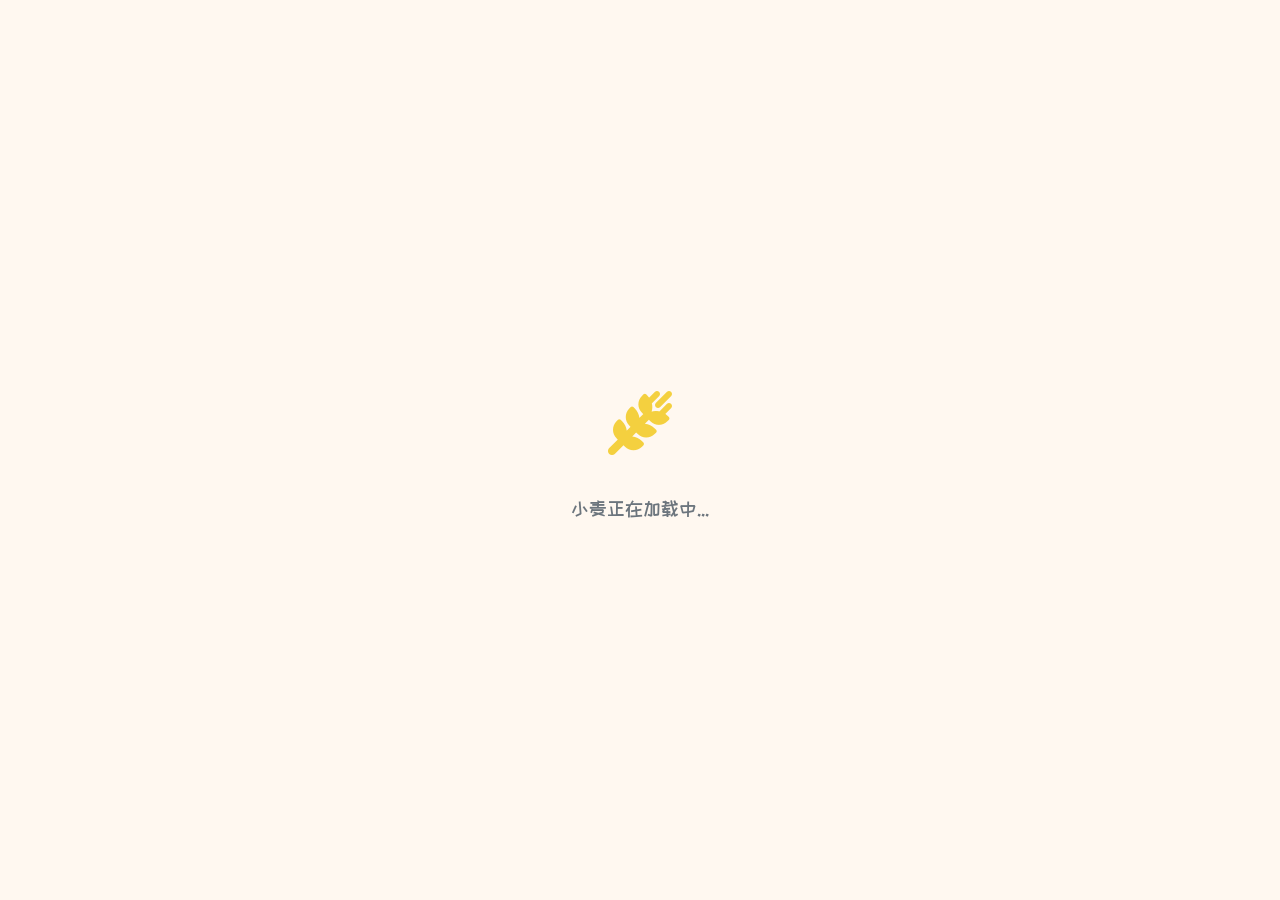
==== commit 16a2af1a: "feat: 添加返回顶部按钮和移动端底部导航栏 - 在PC端添加返回顶部按钮，包含滚动显示/隐藏动画效果 - 为移动端添加底部导航栏，替换原有的顶部导航 - 优化排行榜网格布局，改为响应式设计 - 重" ====
--- a/src/index.html
+++ b/src/index.html
@@ -523,6 +523,11 @@
     <!-- 提示消息 -->
     <div class="toast-container" id="toast-container"></div>
 
+    <!-- 返回顶部按钮 -->
+    <button class="back-to-top" id="back-to-top" onclick="scrollToTop()">
+        <i class="fas fa-chevron-up"></i>
+    </button>
+
     <!-- 脚本 -->
     <script src="https://cdnjs.cloudflare.com/ajax/libs/animejs/3.2.1/anime.min.js"></script>
     <script src="js/effects.js"></script>
--- a/src/css/style.css
+++ b/src/css/style.css
@@ -698,14 +698,39 @@
     font-size: 0.85rem;
 }
 
-/* 排行榜网格 - 双排展示 */
+/* 排行榜网格 - 响应式布局 */
 .ranking-grid {
     display: grid;
-    grid-template-columns: repeat(2, 1fr);
+    grid-template-columns: repeat(6, 1fr);
     gap: 1rem;
     padding: 1rem;
-    max-width: 800px;
+    max-width: 1400px;
     margin: 0 auto;
+}
+
+@media (max-width: 1400px) {
+    .ranking-grid {
+        grid-template-columns: repeat(5, 1fr);
+    }
+}
+
+@media (max-width: 1200px) {
+    .ranking-grid {
+        grid-template-columns: repeat(4, 1fr);
+    }
+}
+
+@media (max-width: 900px) {
+    .ranking-grid {
+        grid-template-columns: repeat(3, 1fr);
+    }
+}
+
+@media (max-width: 600px) {
+    .ranking-grid {
+        grid-template-columns: repeat(2, 1fr);
+        max-width: 800px;
+    }
 }
 
 .ranking-item {
@@ -1931,6 +1956,51 @@
     background: var(--gray-200);
 }
 
+/* 返回顶部按钮 - PC端 */
+.back-to-top {
+    position: fixed;
+    bottom: 2rem;
+    right: 2rem;
+    width: 50px;
+    height: 50px;
+    background: linear-gradient(135deg, var(--wheat-gold) 0%, var(--wheat-gold-dark) 100%);
+    border: none;
+    border-radius: 50%;
+    cursor: pointer;
+    display: flex;
+    align-items: center;
+    justify-content: center;
+    box-shadow: 0 4px 15px rgba(244, 208, 63, 0.4);
+    transition: all 0.3s ease;
+    z-index: 999;
+    opacity: 0;
+    visibility: hidden;
+    transform: translateY(20px);
+}
+
+.back-to-top.visible {
+    opacity: 1;
+    visibility: visible;
+    transform: translateY(0);
+}
+
+.back-to-top:hover {
+    transform: translateY(-4px);
+    box-shadow: 0 6px 20px rgba(244, 208, 63, 0.5);
+}
+
+.back-to-top i {
+    color: white;
+    font-size: 1.2rem;
+}
+
+/* 移动端隐藏返回顶部按钮 */
+@media (max-width: 768px) {
+    .back-to-top {
+        display: none;
+    }
+}
+
 /* 动画关键帧 */
 @keyframes wheatSway {
     0%, 100% { transform: rotate(-5deg); }
@@ -1980,36 +2050,87 @@
     }
 }
 
+/* 移动端底部导航栏 */
+.mobile-bottom-nav {
+    display: none;
+}
+
 /* 响应式设计 */
 @media (max-width: 1200px) {
     .navbar {
         padding: 0 1rem;
     }
-    
+
     .nav-menu {
         gap: 0.25rem;
     }
-    
+
     .nav-btn {
         padding: 0.5rem 0.75rem;
         font-size: 0.8rem;
     }
-    
+
     .nav-btn span {
         display: none;
     }
 }
 
 @media (max-width: 768px) {
+    /* 隐藏顶部导航栏 */
     .navbar {
-        height: auto;
+        display: none;
+    }
+
+    /* 显示移动端底部导航栏 */
+    .mobile-bottom-nav {
+        display: flex;
+        position: fixed;
+        bottom: 0;
+        left: 0;
+        right: 0;
+        height: 60px;
+        background: rgba(255, 255, 255, 0.95);
+        backdrop-filter: blur(20px);
+        -webkit-backdrop-filter: blur(20px);
+        border-top: 1px solid rgba(244, 208, 63, 0.2);
+        z-index: 1000;
+        justify-content: space-around;
+        align-items: center;
+        padding: 0 1rem;
+        box-shadow: 0 -2px 10px rgba(0, 0, 0, 0.1);
+    }
+
+    .mobile-nav-btn {
+        display: flex;
         flex-direction: column;
-        padding: 1rem;
-        gap: 1rem;
-    }
-    
+        align-items: center;
+        justify-content: center;
+        gap: 0.25rem;
+        padding: 0.5rem;
+        border: none;
+        background: transparent;
+        color: var(--gray-600);
+        font-size: 0.75rem;
+        cursor: pointer;
+        transition: all 0.3s ease;
+        flex: 1;
+    }
+
+    .mobile-nav-btn i {
+        font-size: 1.2rem;
+    }
+
+    .mobile-nav-btn.active {
+        color: var(--wheat-gold);
+    }
+
+    .mobile-nav-btn:hover {
+        color: var(--wheat-gold);
+    }
+
     .main-content {
-        padding-top: 140px;
+        padding-top: 1rem;
+        padding-bottom: 80px;
     }
     
     .ai-welcome {
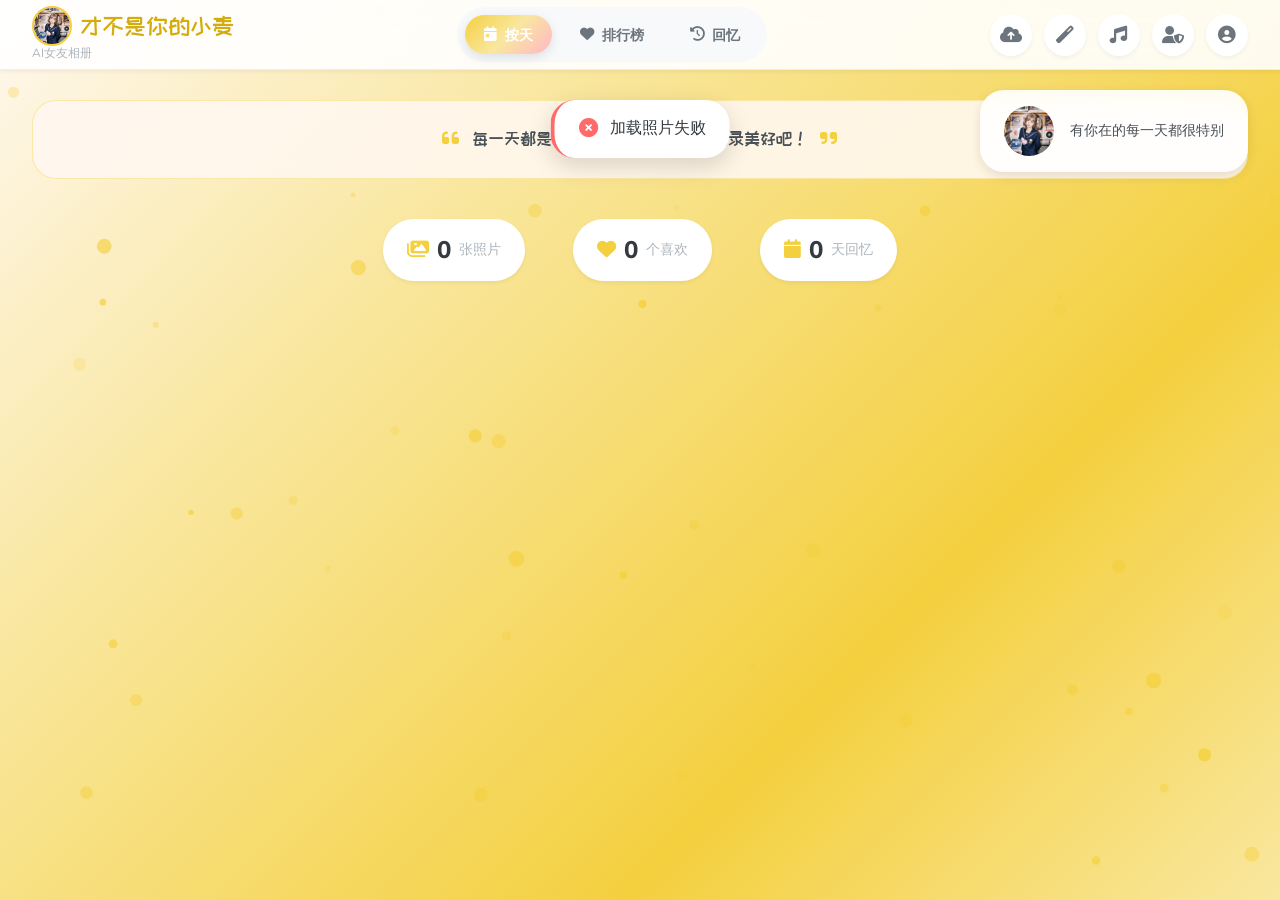
==== commit 1e338b5d: "feat(admin): 添加百度内容审核配置功能 - 实现百度内容审核的密钥管理功能 - 添加密钥修改时的占位符显示逻辑 - 完善审核配置的保存和加载逻辑" ====
--- a/src/index.html
+++ b/src/index.html
@@ -524,7 +524,7 @@
     <div class="toast-container" id="toast-container"></div>
 
     <!-- 返回顶部按钮 -->
-    <button class="back-to-top" id="back-to-top" onclick="scrollToTop()">
+    <button class="back-to-top" id="back-to-top">
         <i class="fas fa-chevron-up"></i>
     </button>
 
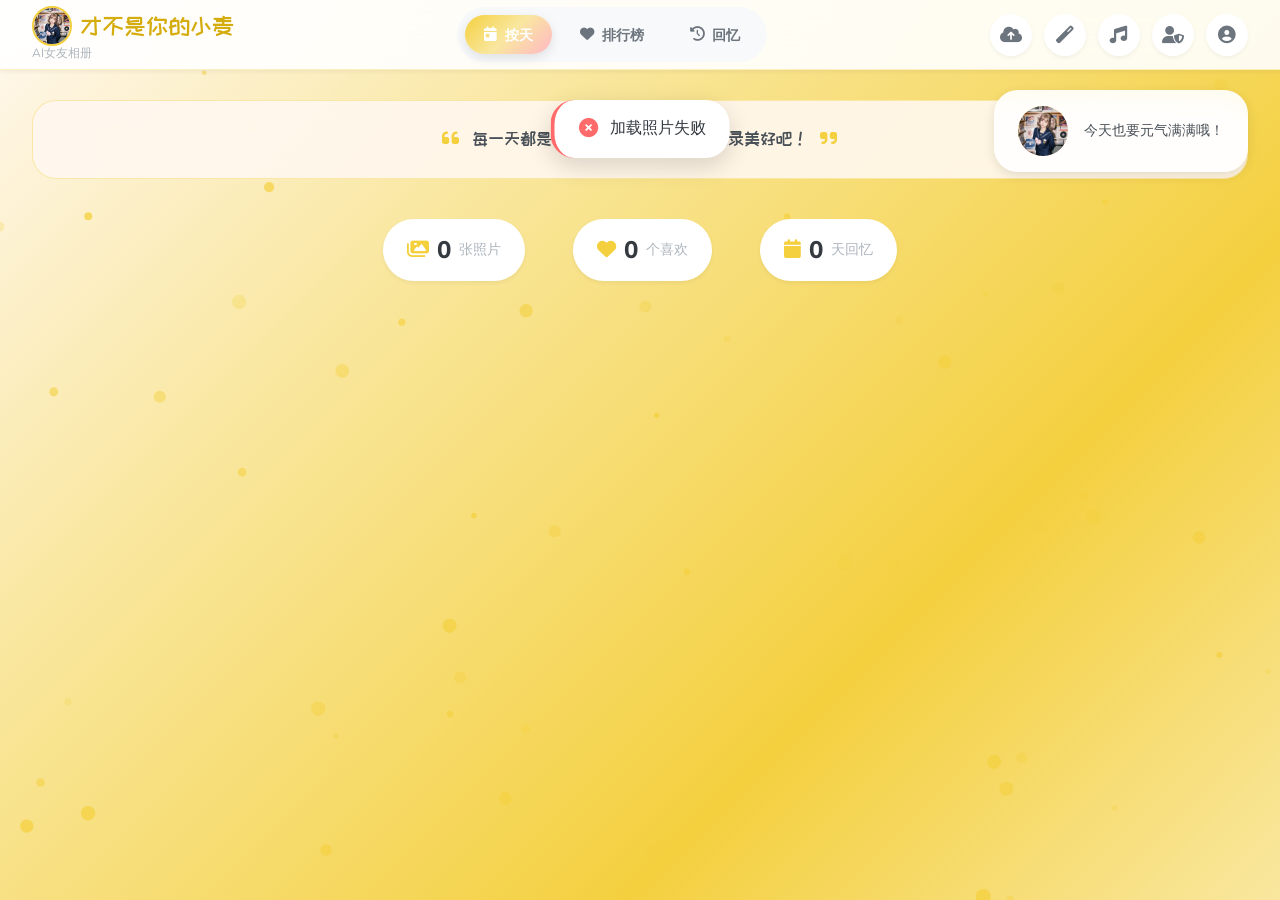
==== commit 08a84e0b: "fix: 优化图片加载逻辑并禁用浏览器缓存 1. 为API响应添加禁用浏览器缓存的响应头，避免展示旧数据 2. 给前端脚本添加版本号防止缓存 3. 重构图片路径推导逻辑，未登录时也能正常加载原图 4." ====
--- a/src/index.html
+++ b/src/index.html
@@ -530,9 +530,9 @@
 
     <!-- 脚本 -->
     <script src="https://cdnjs.cloudflare.com/ajax/libs/animejs/3.2.1/anime.min.js"></script>
-    <script src="js/effects.js"></script>
-    <script src="js/gallery.js"></script>
-    <script src="js/memory.js"></script>
-    <script src="js/main.js"></script>
+    <script src="js/effects.js?v=20260617b"></script>
+    <script src="js/gallery.js?v=20260617b"></script>
+    <script src="js/memory.js?v=20260617b"></script>
+    <script src="js/main.js?v=20260617b"></script>
 </body>
 </html>
